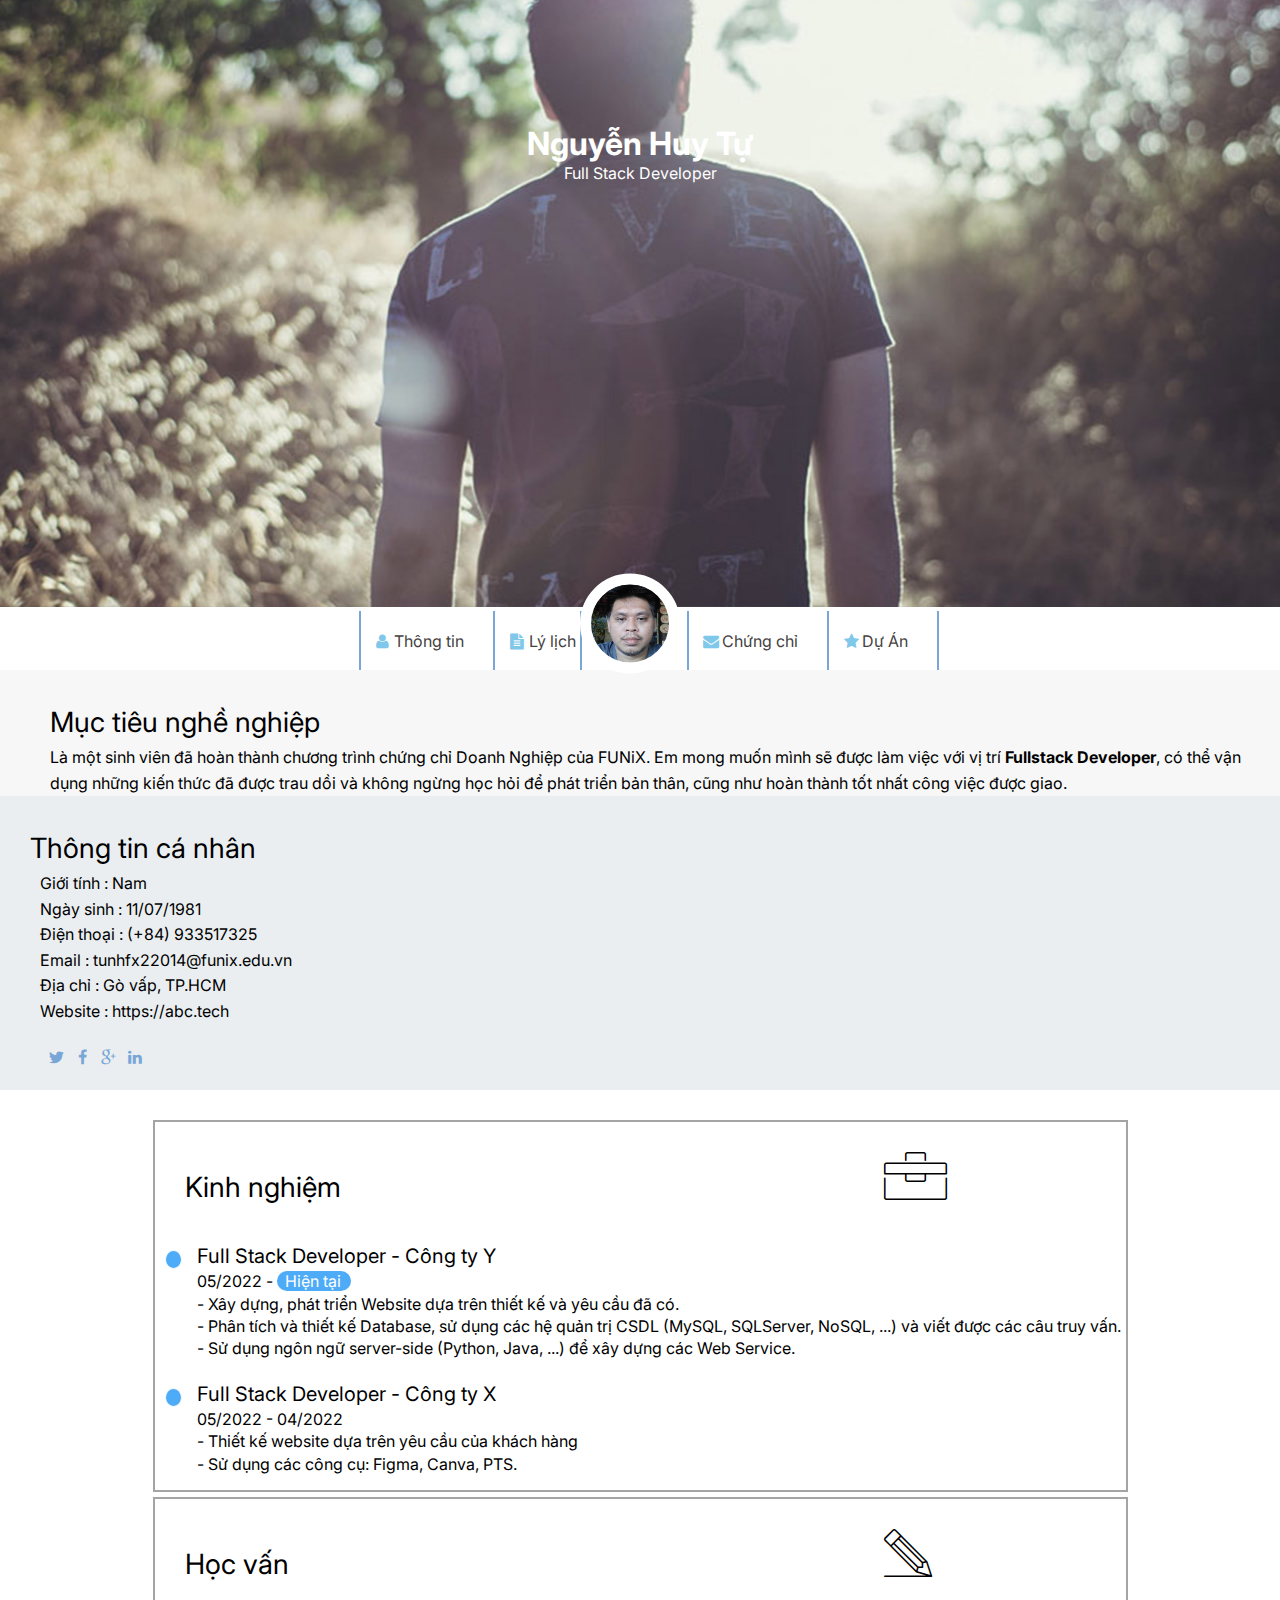
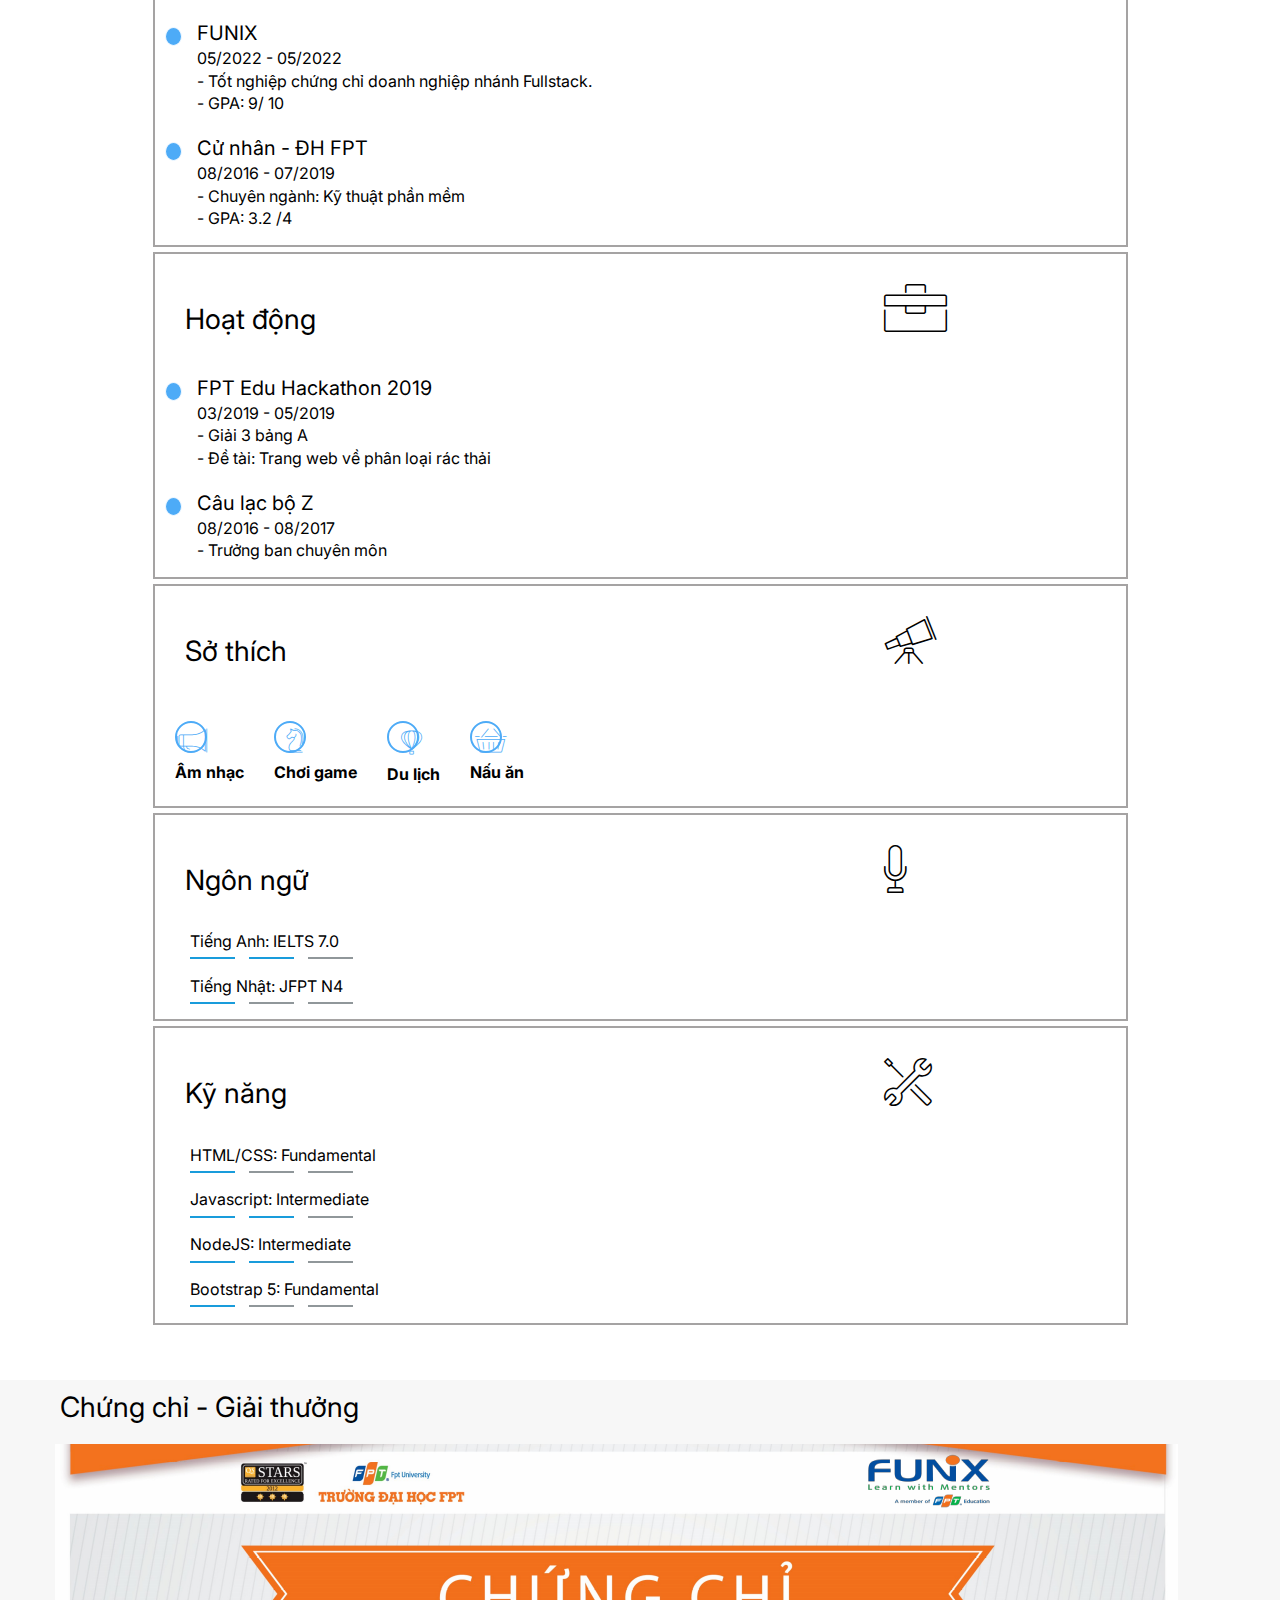
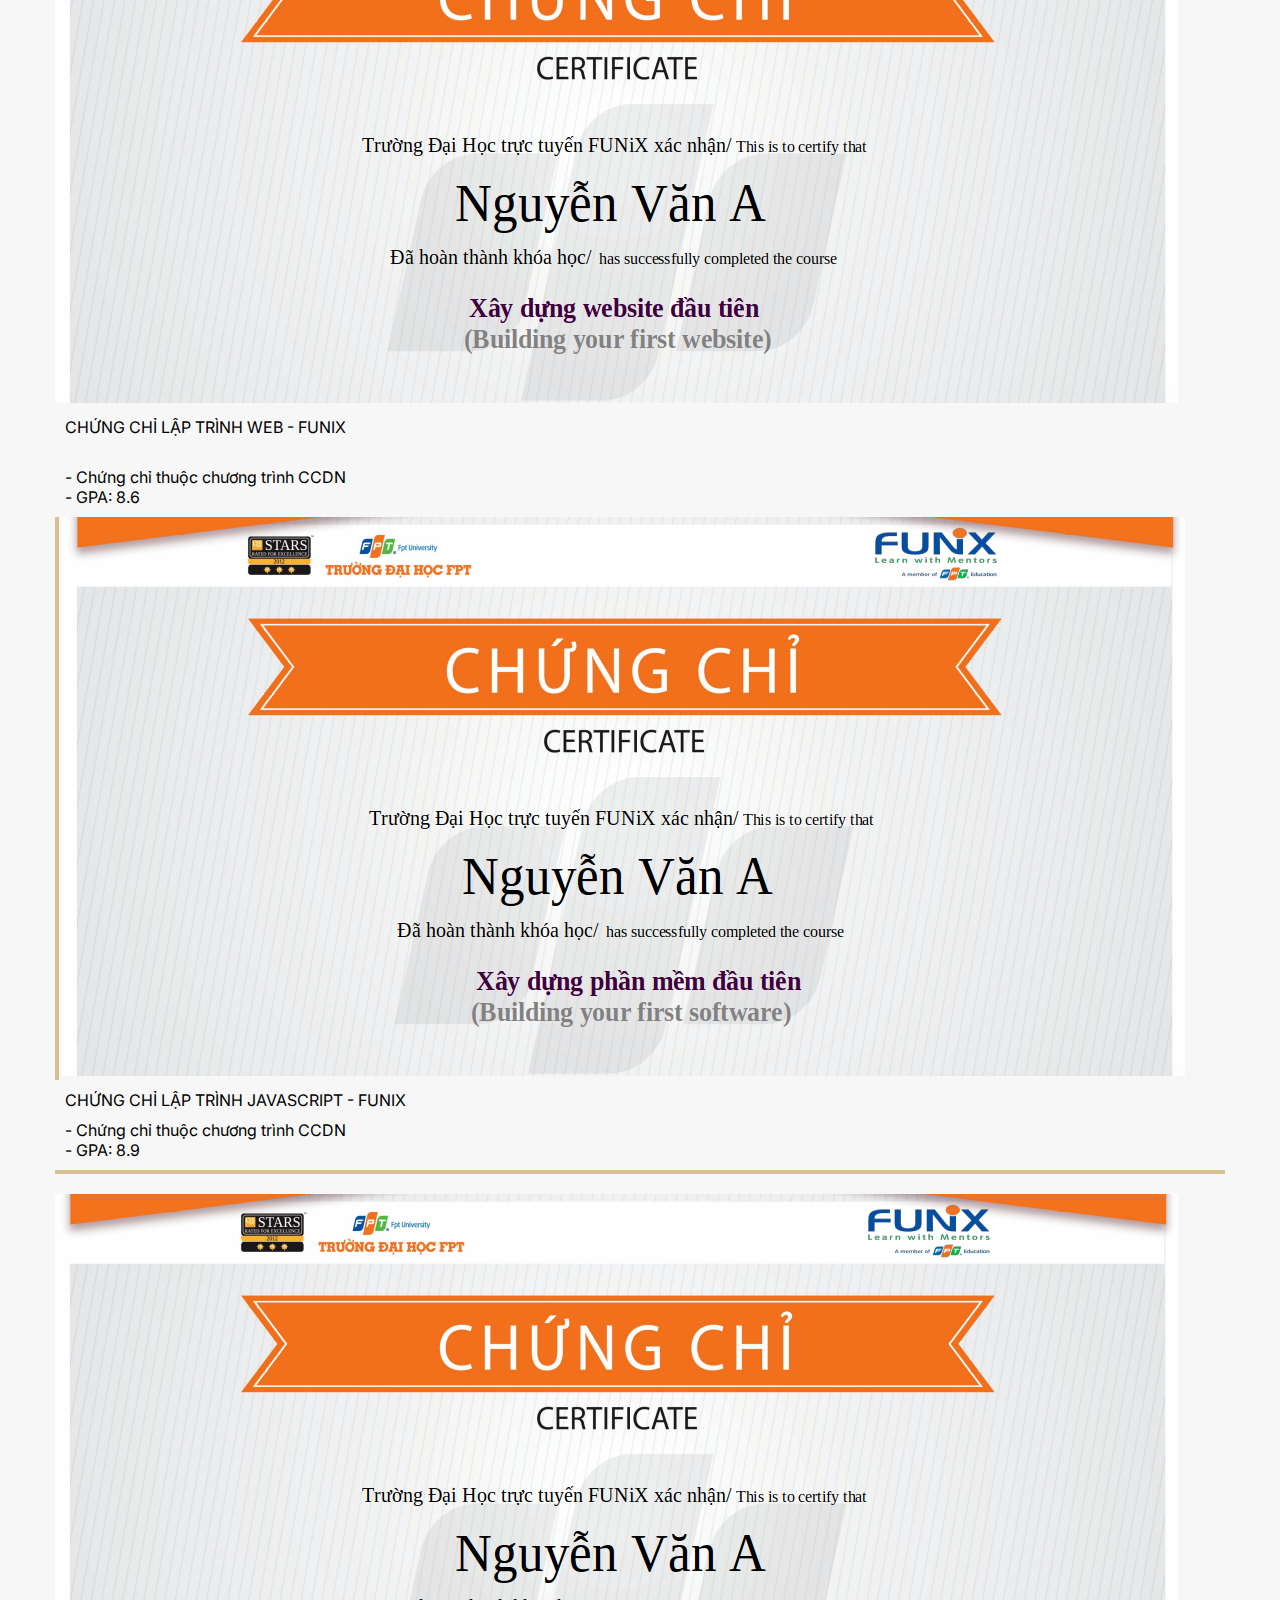
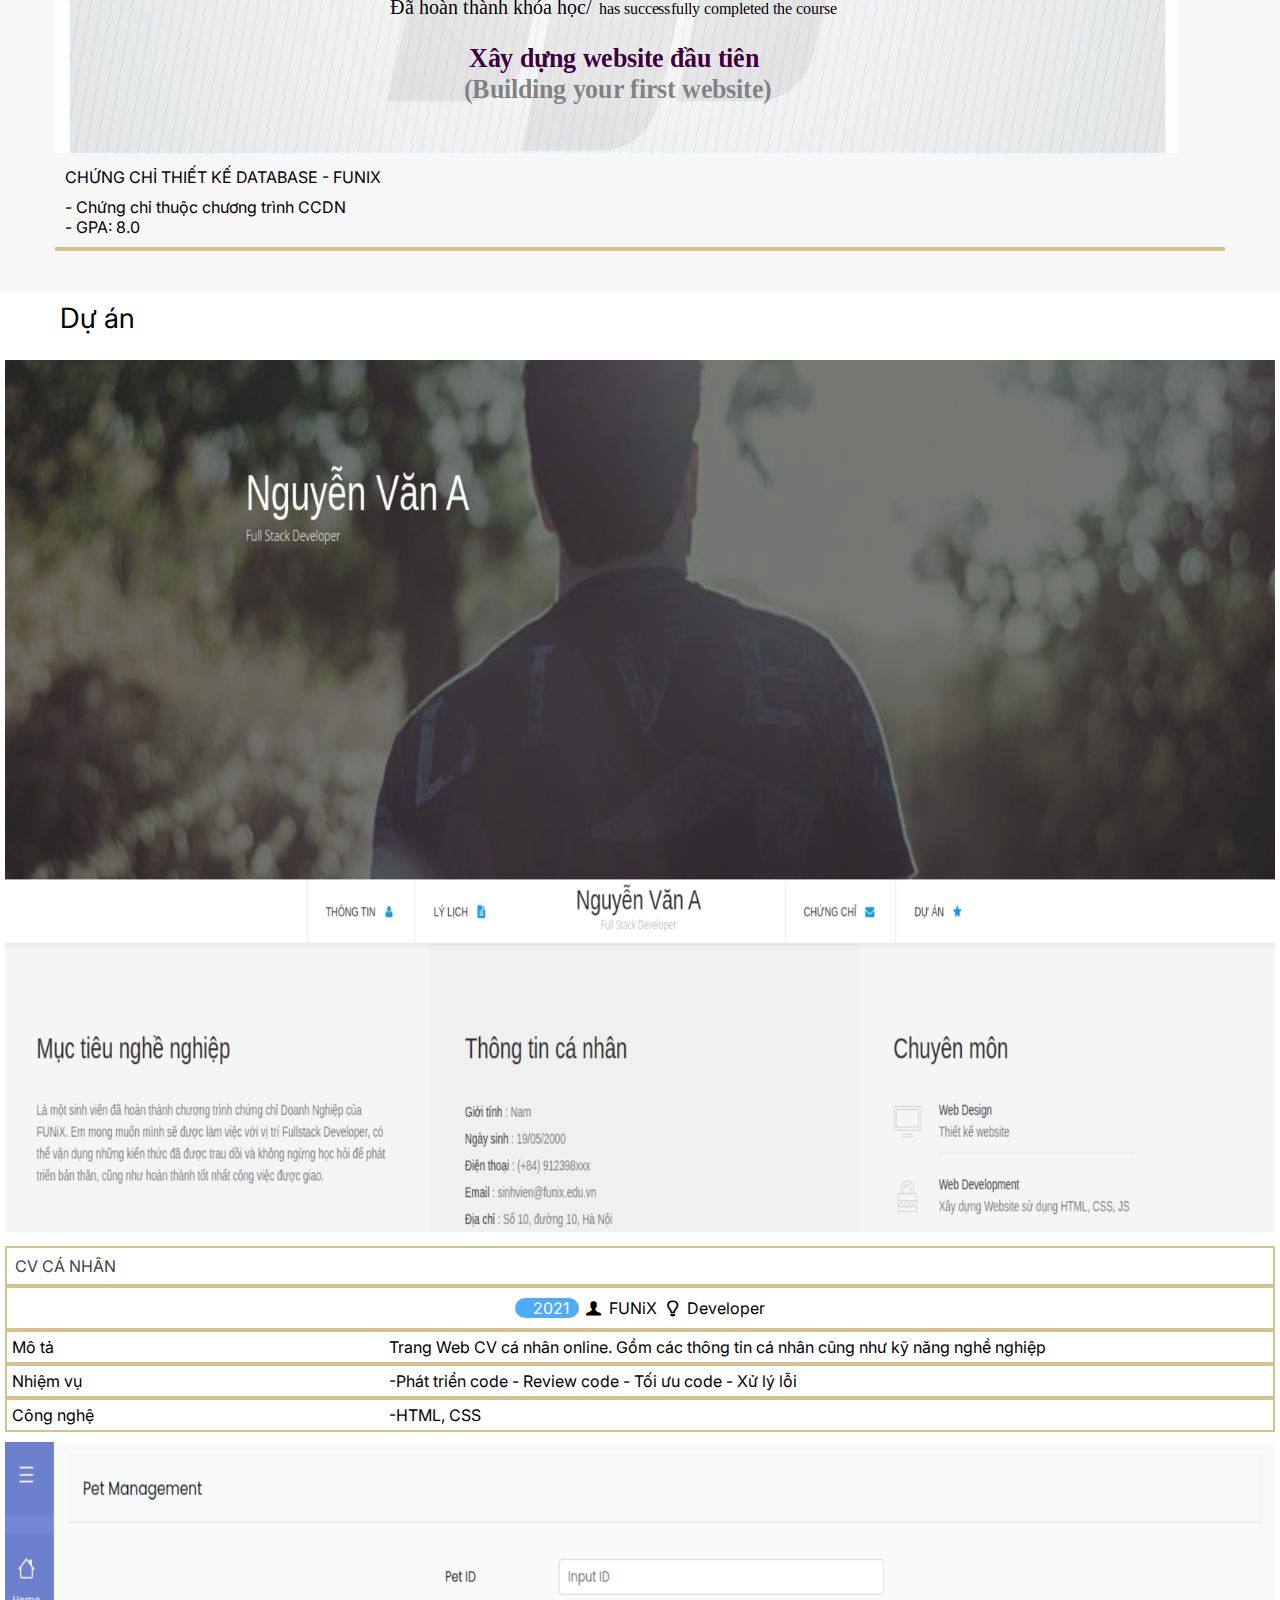
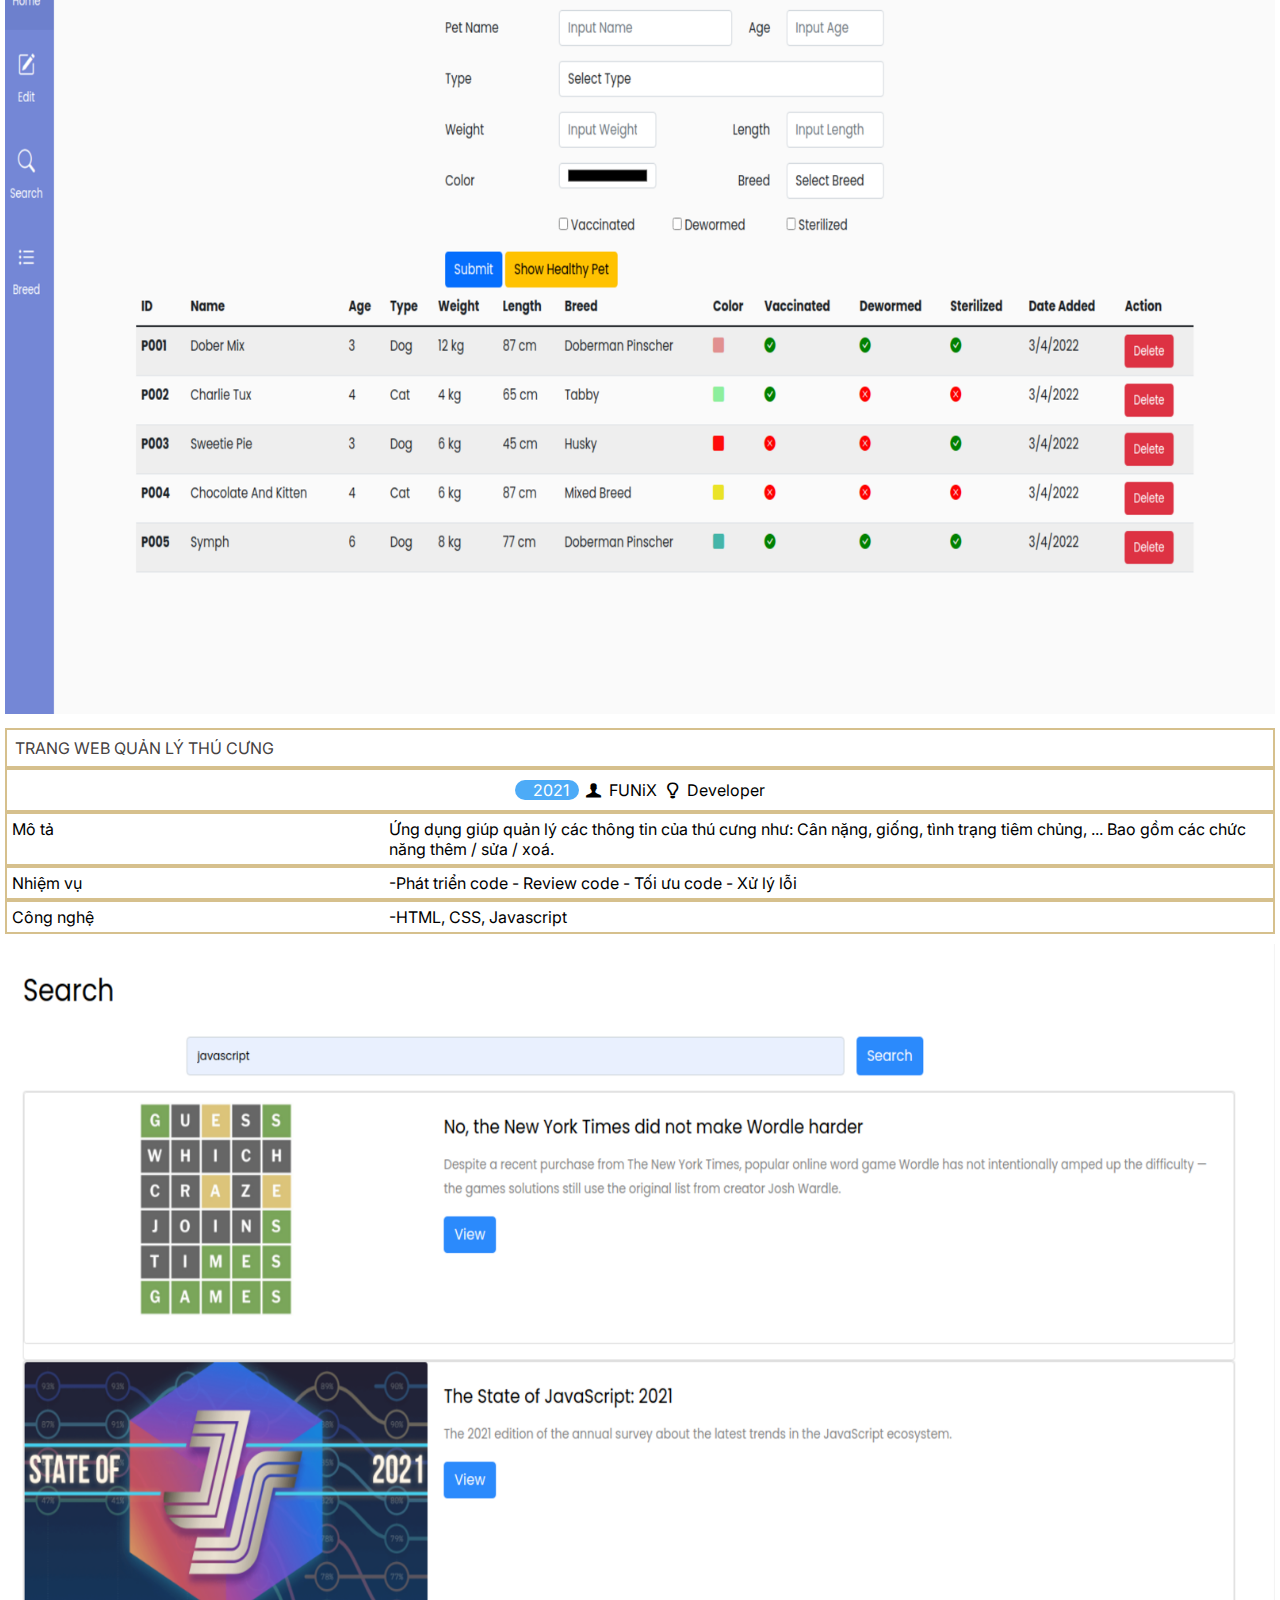
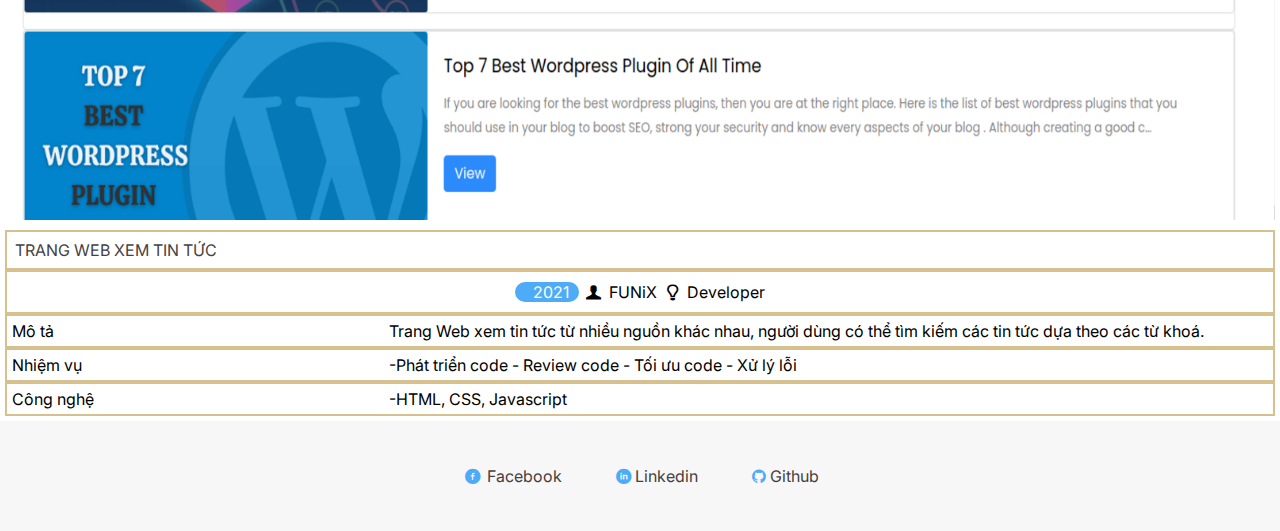
==== index.html @ c26a4ee9 "Add files via upload" ====
<!DOCTYPE html>
<html lang="en">
<head>
	<meta charset="UTF-8">
	<meta http-equiv="X-UA-Compatible" content="IE=edge">
	
	<meta name="viewport" content="width=device-width, initial-scale=1.0">

	<link rel="stylesheet" href="./css/laptop.css">
	<link rel="stylesheet" href="./css/mobile.css">
	<link rel="stylesheet" href="./css/tablet.css">
	<link rel="stylesheet" href="./css/font.css">

	<link rel="preconnect" href="https://fonts.googleapis.com">
    <link rel="preconnect" href="https://fonts.gstatic.com" crossorigin>
    <link href="https://fonts.googleapis.com/css2?family=Inter:wght@400;500;700&family=Roboto:wght@100&display=swap" rel="stylesheet">
    
	<!-- BOOTSTRAP -->
    <link href="https://cdn.jsdelivr.net/npm/bootstrap@5.2.3/dist/css/bootstrap.min.css" rel="stylesheet" integrity="sha384-rbsA2VBKQhggwzxH7pPCaAqO46MgnOM80zW1RWuH61DGLwZJEdK2Kadq2F9CUG65" crossorigin="anonymous">

	<title>Assignment 03</title>
</head>

<body>
	<script src="https://cdn.jsdelivr.net/npm/bootstrap@5.2.3/dist/js/bootstrap.bundle.min.js" integrity="sha384-kenU1KFdBIe4zVF0s0G1M5b4hcpxyD9F7jL+jjXkk+Q2h455rYXK/7HAuoJl+0I4" crossorigin="anonymous"></script>

	<div id="banner">
		<img src="images/banner.jpg" class="banner-img">
		<div class="banner-text">
			<h1>Nguyễn Huy Tự</h1>
			<span>Full Stack Developer</span>
		</div>
		
	</div>

	<!-- ########### NAVIGATION section ########## -->
	<section id="nav-bar">
		<nav>
			<div class="nav-col"><h1>&nbsp;</h1><span>&nbsp;</span></div>
			
			<div id="nav-item">
				<i class="icon-user"></i><a href="#">Thông tin</a>
			</div>
			
			<div class="nav-col"><h1>&nbsp;</h1><span>&nbsp;</span></div>

			<div id="nav-item">
				<i class="icon-doc-text-inv" ></i><a href="#">Lý lịch</a>
			</div>

			<div class="nav-col-avatar"><h1>&nbsp;</h1><span>&nbsp;</span></div>
			<!-- them khoang trang ben duoi hinh anh -->
			<div id="nav-item-buffer" class="nav-item-under-avatar">
			</div>

			<div class="nav-col-avatar"><h1>&nbsp;</h1><span>&nbsp;</span></div>

			<div id="nav-item-advanced" style="font-size: 20px; color:rgb(82, 76, 76); margin-left: 15px; margin-right: 15px;">
				<img src="images/avatar.png" style="width: 100px; height: 100px; border-radius: 50%; border: 11px white solid;">
			</div>

			<!-- <div class="nav-col"><h1>&nbsp;</h1><span>&nbsp;</span></div> -->
			<div id="nav-item">
				<i class="icon-mail-alt"></i><a href="#">Chứng chỉ</a>	
			</div>

			<div class="nav-col"><h1>&nbsp;</h1><span>&nbsp;</span></div>
			<div id="nav-item">
				<i class="icon-star-1"></i><a href="#">Dự Án</a>
			</div>

			<div class="nav-col"><h1>&nbsp;</h1><span>&nbsp;</span></div>

			
		</nav>
	</section>

	<!-- ########### ABOUT section ########## -->
	<section id="about" class="bg-grey">
		<div class="about-container row">
			<div class="col-sm-6" id="about-item-left">
				<p id="section-about-title" >Mục tiêu nghề nghiệp</p>
				<p>
					Là một sinh viên đã hoàn thành chương trình chứng chỉ Doanh
					Nghiệp của FUNiX. Em mong muốn mình sẽ được làm việc với vị
					trí <b>Fullstack Developer</b>, có thể vận dụng những kiến
					thức đã được trau dồi và không ngừng học hỏi để phát triển
					bản thân, cũng như hoàn thành tốt nhất công việc được giao.
				</p>
			</div>
			
			<div class="col-sm-6" id="about-item-right">
				<p id="section-about-title" style="margin-left: 30px;">Thông tin cá nhân</p>
				<ul class="mt-40 info">
					<li><span>Giới tính</span> : Nam</li>
					<li><span>Ngày sinh</span> : 11/07/1981</li>
					<li><span>Điện thoại</span> : (+84) 933517325</li>
					<li><span>Email</span> : tunhfx22014@funix.edu.vn</li>
					<li><span>Địa chỉ</span> : Gò vấp, TP.HCM</li>
					<li><span>Website</span> : https://abc.tech</li>
				</ul>
				<div style=" padding-left: 45px; padding-top: 20px; padding-bottom: 20px;text-align: left; color: rgb(120, 166, 214);">
					<i class="icon-twitter"></i>
					<i class="icon-facebook"></i>
					<i class="icon-gplus"></i>
					<i class="icon-linkedin"></i>
				</div>
			</div>
		</div>
	</section>

	<!-- padding for grid-gap  -->
	<section style="height: 25px;"></section>


	<!-- ########### JOB section ########## -->
	<section id="job-info">
		<div class="job-container row justify-content-center">

			<!-- cột 1 -->
			<div class="job-info-item item1 col-xs-5 col-sm-3">
				<div id="job-item-top" >
					<div id="job-item-top-left">
						<p style="font-size:28px;">Kinh nghiệm</p>
					</div>
					<div id="job-item-top-right">
						<i class="ic-toolbox" style="font-size: 48px;"></i>
					</div>
				</div>
				
				<div id="job-item-bottom">
					<div id="job-item-bottom-left">
						<button style="border-radius: 50%; background-color: rgb(77,171,247); border: 1px solid aliceblue; font-size: 12px;">
							&nbsp;
						</button> 
					</div>

					<div id="job-item-bottom-right">
								<p style="font-size: 20px;"> Full Stack Developer - Công ty Y</p>
								<p> 05/2022 - <span style="border-radius: 10px; background-color: rgb(77,171,247); color:white; padding-lef: 10px; padding-right: 10px;"> &nbsp; Hiện tại</span></p>
								<p>
									- Xây dựng, phát triển Website dựa trên thiết kế và yêu cầu đã có.
								</p>
								<p>
									- Phân tích và thiết kế Database, sử dụng các hệ quản trị CSDL (MySQL, SQLServer, NoSQL, ...) và
									viết được các câu truy vấn.
								</p>
								<p>
									- Sử dụng ngôn ngữ server-side (Python, Java, ...) để xây dựng các Web Service.
								</p>
					</div>
				</div>

				<div id="job-item-bottom">
					<div id="job-item-bottom-left">
						<button style="border-radius: 50%; background-color: rgb(77,171,247); border: 1px solid aliceblue; font-size: 12px;">
							&nbsp;
						</button> 
					</div>

					<div id="job-item-bottom-right">
								<p style="font-size: 20px;"> Full Stack Developer - Công ty X</p>
								<p> 05/2022 - 04/2022</p>
								<p>
									- Thiết kế website dựa trên yêu cầu của khách hàng
								</p>
								<p>
									- Sử dụng các công cụ: Figma, Canva, PTS.
								</p>

					</div>
				</div>
				
			</div>

			<!-- cột 2 -->
			<div class="job-info-item item2 col-xs-5 col-sm-3">
				<div id="job-item-top" >
					<div id="job-item-top-left">
						<p style="font-size:28px;">Học vấn</p>
					</div>
					<div id="job-item-top-right">
						<i class="ic-pencil" style="font-size: 48px;"></i>
					</div>
				</div>
				
				<div id="job-item-bottom">
					<div id="job-item-bottom-left">
						<button style="border-radius: 50%; background-color: rgb(77,171,247); border: 1px solid aliceblue; font-size: 12px;">
							&nbsp;
						</button> 
					</div>

					<div id="job-item-bottom-right">
								<p style="font-size: 20px;"> FUNIX </p>
								<p> 05/2022 - 05/2022</p>
								<p>
									- Tốt nghiệp chứng chỉ doanh nghiệp nhánh Fullstack.
								</p>
								<p>
									- GPA: 9/ 10
								</p>
					</div>
				</div>

				<div id="job-item-bottom">
					<div id="job-item-bottom-left">
						<button style="border-radius: 50%; background-color: rgb(77,171,247); border: 1px solid aliceblue; font-size: 12px;">
							&nbsp;
						</button> 
					</div>

					<div id="job-item-bottom-right">
								<p style="font-size: 20px;"> Cử nhân - ĐH FPT</p>
								<p> 08/2016 - 07/2019</p>
								<p>
									- Chuyên ngành: Kỹ thuật phần mềm
								</p>
								<p>
									- GPA: 3.2 /4
								</p>
					</div>
				</div>
			</div>

			<!-- item 3 (cot 3) -->
			<div class="job-info-item item3 col-xs-5 col-sm-3">
				
				<div id="job-item-top" >
					<div id="job-item-top-left">
						<p style="font-size:28px;">Hoạt động</p>
					</div>
					<div id="job-item-top-right">
						<i class="ic-toolbox" style="font-size: 48px;"></i>
					</div>
				</div>
				
				<div id="job-item-bottom">
					<div id="job-item-bottom-left">
						<button style="border-radius: 50%; background-color: rgb(77,171,247); border: 1px solid aliceblue; font-size: 12px;">
							&nbsp;
						</button> 
					</div>

					<div id="job-item-bottom-right">
								<p style="font-size: 20px;"> FPT Edu Hackathon 2019</p>
								<p> 03/2019 - 05/2019</p>
								<p>
									- Giải 3 bảng A
								</p>
								<p>
									- Đề tài: Trang web về phân loại rác thải
								</p>
					</div>
				</div>

				<div id="job-item-bottom">
					<div id="job-item-bottom-left">
						<button style="border-radius: 50%; background-color: rgb(77,171,247); border: 1px solid aliceblue; font-size: 12px;">
							&nbsp;
						</button> 
					</div>

					<div id="job-item-bottom-right">
								<p style="font-size: 20px;"> Câu lạc bộ Z</p>
								<p> 08/2016 - 08/2017</p>
								<p>
									- Trưởng ban chuyên môn
								</p>
					</div>
				</div>
			</div>
			

			<div class="job-info-item item4 col-sm-5 col-md-3">
				<div id="job-item-top">
					<div id="job-item-top-left">
						<p style="font-size: 28px;">Sở thích</p>
					</div>
					<div id="job-item-top-right">
						<i class="ic-telescope"; style="font-size: 48px;"></i>
					</div>
				</div>
			
				<!-- job item phần dưới -->
				<div id="job-item-bottom">
						<div id="so-thich-item" class="col-sm-5 col-md-2">
							<!-- <button style="border-radius: 50%; background-color: white; border-color:blue; border-width: 2px; font-size: 32px;"> -->
								<i class="ic-megaphone" style="font-size: 24px; padding-right: 4px; padding-top: 6px; width: 32px; height: 32px; color: rgb(77,171,247); border-color:rgb(77,171,247); border-style: solid; border-radius: 50%; border-width: 2px; background-color: white;"></i>
							<!-- </button> -->
							<h4 style="margin-top: 5px;"> Âm nhạc</h4>
						</div>
						<div id="so-thich-item" class="col-sm-5 col-md-2">
							<!-- <button style="border-radius: 50%; background-color: white; border-color:blue; border-width: 2px; font-size: 32px;"> -->
								<i class="ic-strategy" style="font-size: 24px; padding-left: 10px; padding-top: 6px; width: 32px; height: 32px; color: rgb(77,171,247); border-color: rgb(77,171,247); border-style: solid; border-radius: 50%; border-width: 2px; background-color: white;"></i>
							<!-- </button> -->
							<h4 style="margin-top: 5px;">Chơi game </h4>
						</div>
						<div id="so-thich-item" class="col-sm-5 col-md-2">
							<!-- <button style="border-radius: 50%; background-color: white; border-color:blue; border-width: 2px; font-size: 32px;"> -->
								<i class="ic-hotairballoon" style="font-size: 24px; padding-left: 12px; padding-top: 8px; width: 32px; height: 32px; color: rgb(77,171,247); border-color: rgb(77,171,247); border-style: solid; border-radius: 50%; border-width: 2px; background-color: white;"></i>
							<!-- </button> -->
							<h4 style="margin-top: 5px;"> Du lịch</h4>
						</div>
						<div id="so-thich-item" class="col-sm-5 col-md-2">
							<!-- <button style="border-radius: 50%; background-color: white; border-color:blue; border-width: 2px; font-size: 32px;"> -->
								<i class="ic-basket" style="font-size: 24px; padding-left: 3px; padding-right: 3px; padding-top: 6px; width: 32px; height: 32px; color: rgb(77,171,247); border-color: rgb(77,171,247); border-style: solid; border-radius: 50%; border-width: 2px; background-color: white;"></i>
							<!-- </button> -->
							<h4 style="margin-top: 5px;"> Nấu ăn</h4>
						</div>    
				</div>
			</div>

			<div class="job-info-item item5 col-sm-5 col-md-3">
				<div id="job-item-top">
					<div id="job-item-top-left">
						<p style="font-size: 28px;">Ngôn ngữ</p>
					</div>
					<div id="job-item-top-right">
						<i class="ic-mic"; style="font-size: 48px;"></i>
					</div>
				</div>
			
				<!-- job item phần dưới -->
				<div style="padding-left: 35px;">
					<p>Tiếng Anh: IELTS 7.0</p>
					<div>
						<span class="level-bar"></span>
						<span class="level-bar"></span>
						<span class="level-bar-grey"></span>
					</div>
					<p>Tiếng Nhật: JFPT N4</p>
					<div>
						<span class="level-bar"></span>
						<span class="level-bar-grey"></span>
						<span class="level-bar-grey"></span>
					</div>

				</div>
			</div>

			<div class="job-info-item item6 col-sm-5 col-md-3">
				<div id="job-item-top">
					<div id="job-item-top-left">
						<p style="font-size: 28px;">Kỹ năng</p>
					</div>
					<div id="job-item-top-right">
						<i class="ic-tools-2"; style="font-size: 48px;"></i>
					</div>
				</div>
			
				<!-- job item phần dưới -->
				<div style="padding-left: 35px;">
					<p>HTML/CSS: Fundamental</p>
					<div>
						<span class="level-bar"></span>
						<span class="level-bar-grey"></span>
						<span class="level-bar-grey"></span>
					</div>
					<p>Javascript: Intermediate</p>
					<div>
						<span class="level-bar"></span>
						<span class="level-bar"></span>
						<span class="level-bar-grey"></span>
					</div>
					<p>NodeJS: Intermediate</p>
					<div>
						<span class="level-bar"></span>
						<span class="level-bar"></span>
						<span class="level-bar-grey"></span>
					</div>
					<p>Bootstrap 5: Fundamental</p>
					<div>
						<span class="level-bar"></span>
						<span class="level-bar-grey"></span>
						<span class="level-bar-grey"></span>
					</div>

				</div>
			</div>
		</div>
	</section>

	<!-- padding for grid-gap  -->
	<section style="height: 50px;"></section>


	<!-- ########### CERTIFICATE section ########## -->	
	<section id="certificate" class="bg-grey">
		<p class="section-title" style="margin: auto; width: 1170px; padding: 10px 10px 20px 5px; font-size: 28px;">
			Chứng chỉ - Giải thưởng
		</p>

		<div class="cert-containter container-fluid">
			<div class="cert-item row">
					<!-- item 1 -->
					<div class="col-lg-3 col-md-3">
						<img src="images/Cert_WEB.png" style="max-width: 100%; height: auto;"></img>
					</div>

					<div class="col-lg-3 col-md-2" style="padding:10px">
						<p style="padding-bottom: 10px;">
							CHỨNG CHỈ LẬP TRÌNH WEB - FUNIX 
						</p>
						<br>
						<p>
							- Chứng chỉ thuộc chương trình CCDN
						</p>
						<p>
							- GPA: 8.6
						</p>
					</div>
					
					<div class="cert-gach-ngang col-lg-12 col-md-1">
						&nbsp;
					</div>

					<!-- item 2 -->
					<div class="col-lg-3  col-md-3" id="cert-item-with-boder-left">
						<img src="images/Cert_PRF.png" style="max-width: 100%; max-height: 100%;"></img>
					</div>
					<div class="col-lg-3  col-md-2" style="padding:10px">
						<p style="padding-bottom: 10px;">
							CHỨNG CHỈ LẬP TRÌNH JAVASCRIPT - FUNIX
						</p>
						<p>
							- Chứng chỉ thuộc chương trình CCDN
						</p>
						<p>
							- GPA: 8.9
						</p>
					</div>
			
			</div>

			<div class="cert-item row">
				<div class="col-lg-3 col-md-2">
					<img src="images/Cert_DBI.png" style="max-width: 100%; max-height: 100%;"></img>
				</div>
				<div class="col-lg-3 col-md-2" style="padding:10px">
					<p style="padding-bottom: 10px;">
						CHỨNG CHỈ THIẾT KẾ DATABASE - FUNIX
					</p>
					<p>
						- Chứng chỉ thuộc chương trình CCDN
					</p>
					<p>
						- GPA: 8.0
					</p>
				</div>
			</div>

		</div>
	</section>

	<!-- ########### PROJECT section ########## -->
	
	<section id="project" class="container-fluid">
		<p class="section-title" style="margin: auto; width: 1170px; padding: 10px 10px 20px 5px; font-size: 28px;">
			Dự án
		</p>
		<div id="project-section" class="row justify-content-center">

		<div class="project-item col-md-4">
			<div class="project-item-above">
				<img src="images/project_1.png" style="width:100%; height: auto;"><img>
			</div>
			<div class="project-item-below">
				<div class="project-item-below-row">
					<div style="margin:3px; width: 100%;">
						<a href="digital-cv.html" style="text-decoration: none;">CV CÁ NHÂN</a> 
					</div>
				</div>

				<div class="project-item-below-row">
					<div style="text-align: center; margin: 5px;">
						<span style="border-radius: 10px; background-color: rgb(77,171,247); color:white; padding-left: 10px; padding-right: 10px;"> &nbsp; 2021</span>
						<i class="icon-user-1"></i>
						<span>FUNiX</span>
						<i class="icon-lamp"></i>
						<span>Developer</span>
					</div>
				</div>

				<div class="project-item-below-row-2">
					<div style="padding-right: 5px;">Mô tả</div>
					<div>Trang Web CV cá nhân online. Gồm các thông tin cá nhân cũng như kỹ năng nghề nghiệp</div>

				</div>

				<div class="project-item-below-row-2">
					<div style="padding-right: 5px;">Nhiệm vụ</div>
					<div>-Phát triển code - Review code - Tối ưu code - Xử lý lỗi</div>

				</div>

				<div class="project-item-below-row-2">
					<div>Công nghệ</div>
					<div>-HTML, CSS</div>
				</div>
			</div>

		</div>

		<div class="project-item col-md-3">
			<div class="project-item-above">
				<img src="images/project_2.png" style="width:100%; height: auto; "><img>
			</div>
			

			<div class="project-item-below">
				<div class="project-item-below-row">
					<div style="margin:3px; width: 100%;">
						<a href="digital-cv.html" style="text-decoration: none;">TRANG WEB QUẢN LÝ THÚ CƯNG</a> 
						
					</div>
				</div>

				<div class="project-item-below-row">
					<div style="text-align: center; margin: 5px;">
						<span style="border-radius: 10px; background-color: rgb(77,171,247); color:white; padding-left: 10px; padding-right: 10px;"> &nbsp; 2021</span>
						<i class="icon-user-1"></i>
						<span>FUNiX</span>
						<i class="icon-lamp"></i>
						<span>Developer</span>
					</div>
				</div>

				<div class="project-item-below-row-2">
					<div style="padding-right: 5px;">Mô tả</div>
					<div>Ứng dụng giúp quản lý các thông tin của thú cưng như: Cân nặng, giống, tình trạng tiêm chủng, ... Bao gồm các chức năng thêm / sửa / xoá.</div>

				</div>

				<div class="project-item-below-row-2">
					<div style="padding-right: 5px;">Nhiệm vụ</div>
					<div>-Phát triển code - Review code - Tối ưu code - Xử lý lỗi</div>

				</div>

				<div class="project-item-below-row-2">
					<div>Công nghệ</div>
					<div>-HTML, CSS, Javascript</div>
				</div>
			</div>

				



		</div>
		<div class="project-item col-md-3">
			<div>
				<img src="images/project_3.png" style="height:100%; width: 100%;"><img>
			</div>
			<div class="project-item-below">
				<div class="project-item-below-row">
					<div style="margin:3px; width: 100%;">
						<a href="digital-cv.html" style="text-decoration: none;">TRANG WEB XEM TIN TỨC</a> 
					</div>
				</div>

				<div class="project-item-below-row">
					<div style="text-align: center; margin: 5px;">
						<span style="border-radius: 10px; background-color: rgb(77,171,247); color:white; padding-left: 10px; padding-right: 10px;"> &nbsp; 2021</span>
						<i class="icon-user-1"></i>
						<span>FUNiX</span>
						<i class="icon-lamp"></i>
						<span>Developer</span>
					</div>
				</div>

				<div class="project-item-below-row-2">
					<div style="padding-right: 5px;">Mô tả</div>
					<div>Trang Web xem tin tức từ nhiều nguồn khác nhau, người dùng có thể tìm kiếm các tin tức dựa theo các từ khoá.</div>

				</div>

				<div class="project-item-below-row-2">
					<div style="padding-right: 5px;">Nhiệm vụ</div>
					<div>-Phát triển code - Review code - Tối ưu code - Xử lý lỗi</div>

				</div>

				<div class="project-item-below-row-2">
					<div>Công nghệ</div>
					<div>-HTML, CSS, Javascript</div>
				</div>
			</div>

		</div>
	</div>
	</section>

	<!-- ###### FOOTER ########### -->
	<section id="footer" class="bg-grey">
		<div id="footer-section" >
			<div>
				<i class="icon-facebook-circled" style="color: rgb(77,171,247);"></i> Facebook
			</div>
			<div>
				<i class="icon-linkedin-circled" style="color: rgb(77,171,247);"></i>Linkedin
			</div>
			<div>
				<i class="icon-github-circled" style="color: rgb(77,171,247);"></i>Github
			</div>
		</div>
	</section>
</body>
</html>
---- css/laptop.css ----
* {
    margin: 0px;
    font-family: "Inter", sans-serif;
    box-sizing: border-box;
}

body {
    align-items: center; 
}

/* các back ground xám, cho mỗi section xen kẽ */
.bg-grey {
    background: #f7f7f7;
}

section > .container{
    width: 1170px;
    margin: auto;
    display: block;
    /* padding: 30px 50px; */
}

/*###### Banner section */
#banner {
    margin: auto;
    display: block;    
    position: relative;
    text-align: center;
    color: white;
}

.banner-img{
    width: 100%;
    padding: 0;
}

/* chữ trên banner, hiện bên trên hình.. điều chỉnh font-size nhỏ hơn trong small device */
@media only screen and (min-width: 1024px){
    .banner-text {
        position: absolute;
        top: 25%;
        left: 50%;
        transform: translate(-50%,-50%);
    }
}

/* ##########  NAV section */
#nav-bar {
    /* width: 100%; */
    margin: auto;
    text-align: center;
    padding-top: 0;
    position: relative;
}

#nav-item {
    font-size: 16px;
    display: inline-block;
    vertical-align: middle;
    color: rgb(127, 200, 234);
}

#nav-item-buffer {
    font-size: 16px;
    display: inline-block;
    vertical-align: middle;
    color: rgb(127, 200, 234);
}


#nav-item-advanced {
    position: absolute;
    top: 25%;
    left: 50%;
    transform: translate(-150%,-50%);
    border-radius: 50%;
    width: 50px;
}

.nav-item-under-avatar{
    width: 90px;
}

.nav-col, .nav-col-avatar{
    display: inline-block;
    vertical-align: middle;
    border-left: 3px solid rgb(120, 166, 214);
    border-width: 2px;
    margin-left: 25px;
}

.nav-col-avatar{
    margin-left: 0px;
}

a:link, a:visited{
    text-decoration: none;
    color: rgb(70, 66, 66);
}

/* ##########  About section - thong tin ca nhan */

#about{
    width: 100%;
}
/* 
#about .about-container{
    display: grid;
    grid-template-columns: 50% 50%;
    padding: 0px;
}   */

#about-item-left{
    /* width: 1fr; */
    /* border: solid black; */
    margin-top: 0px;
    padding-left: 50px;
    padding-right: 30px;
    padding-top: 30px;
    line-height: 1.6;
}
#about-item-right{
    /* width: 1fr; */
    /* border: solid black; */
    margin-top: 0px;
    padding-top: 30px;
    line-height: 1.6;
    background-color: #eaeef0;
    
}

#about-item-right ul{
    list-style-type: none;
}

#section-about-title{
    font-size: 28px;
}


/* ##########  JOB section - thong tin ca nhan */

#job-info{
    width: 100%;
    display: flex;
    margin: auto;
    justify-content: center; 
    line-height: 1.4;
}

  
.job-info-item{
    min-width: 300px;
    height: auto;
    padding: 0px;
    border: 2px solid rgb(165, 163, 163);
    margin: 5px;
}

#job-item-top{
    display: flex;
    flex-direction: row;
    align-items:baseline;
    justify-content: space-between;
    /* background-color: aqua;  */
    padding: 15px;
    margin: 0;  
}



#job-item-top-left{
    /* background-color: antiquewhite; */
    width: 75%;
    margin: 15px;
}

#job-item-top-right{
    /* background-color:aliceblue; */
    width: 25%;
    margin-left: 5px;
    margin-top: 15px;
}

.level-bar{
    background: #199cdb;
    /* background: #90979a; */
    display: inline-block;
    height: 2px;
    width: 45px;
    margin-right: 10px;
    margin-bottom: 10px;
}


.level-bar-grey {
    background: #90979a;
    display: inline-block;
    height: 2px;
    width: 45px;
    margin-right: 10px;
    margin-bottom: 10px;
}

#job-item-bottom{
    display: flex;
    flex-direction: row;
    padding: 5px;
    
}
#job-item-bottom-left{
    display: inline-block;
    padding-left: 5px;
    padding-top: 5px;
}

#job-item-bottom-right{
    display: inline-block;
    padding-left: 15px;
    padding-bottom: 10px;

}

#so-thich-item {
    margin: 15px;
}


/* ####### CERTIFICATE ###### */

.cert-containter{
    width: 1170px;
    margin: auto;
    padding-bottom: 20px;
}


.cert-item{
    border-bottom: 4px solid #d6c08d;
    margin-bottom: 20px;
}

/* xoa gach ngang tren thiet bi large */
@media only screen and (min-width: 1024px){
    .cert-gach-ngang{
        display:none;
    }
}

#cert-item-with-boder-left {
    padding-left: 3px; 
    border-left: 4px solid #d6c08d;
}



/* ########### PROJECT ################*/
#project{
    width: 100%;
}

#project-section{
    width: 100%;
    height: auto;
    margin: auto;
}

.project-item {
    display: grid;
    align-content: start;
    padding: 5px;
}

.project-item-below{
    width: 100%;
    height: 100%;
    padding-top: 10px;
    display: grid;
    grid-template-rows: auto  auto auto auto auto;
}


.project-item-below-row{
    border: 2px solid #d6c08d;
    margin: 0px;
    padding: 5px;
    align-self: stretch;
}


.project-item-below-row-2{
    display: grid;
    grid-template-columns: 30% auto;
    border: 2px solid #d6c08d;
    margin: 0px;
    padding: 5px;
    align-self: stretch;
    
}


/* ########### FOOTER ##############*/

#footer{
    width: 100%;
    display:flex;
    justify-content: space-around;
}

#footer-section{
    
    /* width: 1170px; */
    display: flex;
    flex-direction: row;
    padding: 20px;
    /* align-content: center; */
    justify-content:center;
}

#footer-section div{
    padding: 25px;
    font-size: 1em;
    color: rgb(71, 64, 64);
}
---- css/mobile.css ----
@media only screen and (max-width: 480px) {

    body{
        background-color: rgb(244, 94, 94);
    }
    
    
    /* ######## BANNER section ############  */
    .banner-text{
        position: absolute;
        top: 25%;
        left: 50%;
        transform: translate(-50%,-50%);
    }

    .banner-text * {
        font-size: smaller
    }
    

    /* ######## NAV-BAR section ############  */
    
    /* Không hiển thị các cột phân chia, khoảng trắng dưới avatar  */
    nav > .nav-col, .nav-col-avatar{
        display: none;
    }


    nav > .nav-item-under-avatar{
        display: none;
    }
    #nav-item-buffer{
        display: none;
    }
    /* Không hiển thị avatar & phần đệm bên dưới */
    #nav-item-advanced {
        display: none;
    }
    .nav-item-under-avatar{
        width: 0px;
    }

    nav{
        display: block;
        justify-content: left;
    }

    #nav-bar {
        width: 100%;
        margin: auto;
        text-align: center;
        padding-top: 0;
    }
    
    #nav-item {
        font-size: 16px;
        display: flex;
        width: 100%;
        color: rgb(127, 200, 234);
    }
    
    a:link, a:visited{
        text-decoration: none;
        color: rgb(70, 66, 66);
    }
    /* ---------------------------------------------- */


    #cert-item-with-boder-left {
        padding-left: 3px;
        border-left: 0px;
    }


    .cert-gach-ngang{
        /* display:none; */
        margin-bottom: 20px;    
        border-bottom: 4px solid #d6c08d;
    }

}
---- css/tablet.css ----
@media only screen and (max-width: 1024px) and (min-width: 481px) {

    /* ----- NAV section  --------------  */
    
    /* ###### PHẦN BANNER ########### */
    .banner-text{
        position: absolute;
        top: 25%;
        left: 50%;
        transform: translate(-50%,-50%);
    }


    /* Không hiển thị avatar & phan dem ben duoi */
    #nav-item-advanced {
        display: none;
    }
    .nav-item-under-avatar{
        width: 0px;
    }

    /* ###### PHẦN NAV-BAR ########### */
    #nav-bar {
        width: 100%;
        margin: auto;
        text-align: center;
        margin-left: auto;
        margin-right: 0px;
        padding-top: 0;
        position: relative;
    }
    
    #nav-item {
        font-size: 16px;
        display: inline-block;
        vertical-align: middle;
        color: rgb(127, 200, 234);
    }
    
    
    .nav-col, .nav-col-avatar{
        display: inline-block;
        vertical-align: middle;
        border-left: 3px solid rgb(120, 166, 214);
        border-width: 2px;
        margin-left: 25px;
        margin-left: 25px;
    }

    
    a:link, a:visited{
        text-decoration: none;
        color: rgb(70, 66, 66);
    }

    /* ###### PHẦN CERT ########### */
    /* dùng bootstrap col-md-3 cho hình và col-md-2 cho nội dung */
    
}
---- css/font.css ----
@font-face {
	font-family: 'open_sanslight';
	src: url('../fonts/OpenSans-Light-webfont.eot');
	src: url('../fonts/OpenSans-Light-webfont.eot#iefix') format('embedded-opentype'),
		url('../fonts/OpenSans-Light-webfont.woff') format('woff'),
		url('../fonts/OpenSans-Light-webfont.ttf') format('truetype'),
		url('../fonts/OpenSans-Light-webfont.svg#open_sanslight') format('svg');
	font-weight: normal;
	font-style: normal;

}

@font-face {
	font-family: 'open_sansitalic';
	src: url('../fonts/OpenSans-Italic-webfont.eot');
	src: url('../fonts/OpenSans-Italic-webfont.eot#iefix') format('embedded-opentype'),
		url('../fonts/OpenSans-Italic-webfont.woff') format('woff'),
		url('../fonts/OpenSans-Italic-webfont.ttf') format('truetype'),
		url('../fonts/OpenSans-Italic-webfont.svg#open_sansitalic') format('svg');
	font-weight: normal;
	font-style: normal;

}

@font-face {
	font-family: 'open_sanssemibold';
	src: url('../fonts/OpenSans-Semibold-webfont.eot');
	src: url('../fonts/OpenSans-Semibold-webfont.eot#iefix') format('embedded-opentype'),
		url('../fonts/OpenSans-Semibold-webfont.woff') format('woff'),
		url('../fonts/OpenSans-Semibold-webfont.ttf') format('truetype'),
		url('../fonts/OpenSans-Semibold-webfont.svg#open_sanssemibold') format('svg');
	font-weight: normal;
	font-style: normal;

}


@font-face {
	font-family: 'open_sanslight_italic';
	src: url('../fonts/OpenSans-LightItalic-webfont.eot');
	src: url('../fonts/OpenSans-LightItalic-webfont.eot#iefix') format('embedded-opentype'),
		url('../fonts/OpenSans-LightItalic-webfont.woff') format('woff'),
		url('../fonts/OpenSans-LightItalic-webfont.ttf') format('truetype'),
		url('../fonts/OpenSans-LightItalic-webfont.svg#open_sanslight_italic') format('svg');
	font-weight: normal;
	font-style: normal;

}

@font-face {
	font-family: 'open_sansregular';
	src: url('../fonts/OpenSans-Regular-webfont.eot');
	src: url('../fonts/OpenSans-Regular-webfont.eot#iefix') format('embedded-opentype'),
		url('../fonts/OpenSans-Regular-webfont.woff') format('woff'),
		url('../fonts/OpenSans-Regular-webfont.ttf') format('truetype'),
		url('../fonts/OpenSans-Regular-webfont.svg#open_sansregular') format('svg');
	font-weight: normal;
	font-style: normal;

}


@font-face {
	font-family: 'fontello';
	src: url('../fonts/fontello.eot');
	src: url('../fonts/fontello.eot#iefix') format('embedded-opentype'),
		url('../fonts/fontello.woff') format('woff'),
		url('../fonts/fontello.ttf') format('truetype'),
		url('../fonts/fontello.svg#fontello') format('svg');
	font-weight: normal;
	font-style: normal;
}

[class^="icon-"]:before,
[class*=" icon-"]:before {
	font-family: "fontello";
	font-style: normal;
	font-weight: normal;
	speak: none;

	display: inline-block;
	text-decoration: inherit;
	width: 1em;
	margin-right: .2em;
	text-align: center;
	/* opacity: .8; */

	/* For safety - reset parent styles, that can break glyph codes*/
	font-variant: normal;
	text-transform: none;

	/* fix buttons height, for twitter bootstrap */
	line-height: 1em;

	/* Animation center compensation - margins should be symmetric */
	/* remove if not needed */
	margin-left: .2em;

	/* you can be more comfortable with increased icons size */
	/* font-size: 120%; */

	/* Font smoothing. That was taken from TWBS */
	-webkit-font-smoothing: antialiased;
	-moz-osx-font-smoothing: grayscale;

	/* Uncomment for 3D effect */
	/* text-shadow: 1px 1px 1px rgba(127, 127, 127, 0.3); */
}

.icon-emo-happy:before {
	content: '\e800';
}

/* '' */
.icon-emo-wink:before {
	content: '\e801';
}

/* '' */
.icon-emo-wink2:before {
	content: '\e802';
}

/* '' */
.icon-emo-unhappy:before {
	content: '\e803';
}

/* '' */
.icon-emo-sleep:before {
	content: '\e804';
}

/* '' */
.icon-emo-thumbsup:before {
	content: '\e805';
}

/* '' */
.icon-emo-devil:before {
	content: '\e806';
}

/* '' */
.icon-emo-surprised:before {
	content: '\e807';
}

/* '' */
.icon-emo-tongue:before {
	content: '\e808';
}

/* '' */
.icon-emo-coffee:before {
	content: '\e809';
}

/* '' */
.icon-emo-sunglasses:before {
	content: '\e80a';
}

/* '' */
.icon-emo-displeased:before {
	content: '\e80b';
}

/* '' */
.icon-emo-beer:before {
	content: '\e80c';
}

/* '' */
.icon-emo-grin:before {
	content: '\e80d';
}

/* '' */
.icon-emo-angry:before {
	content: '\e80e';
}

/* '' */
.icon-emo-saint:before {
	content: '\e80f';
}

/* '' */
.icon-emo-cry:before {
	content: '\e810';
}

/* '' */
.icon-emo-shoot:before {
	content: '\e811';
}

/* '' */
.icon-emo-squint:before {
	content: '\e812';
}

/* '' */
.icon-emo-laugh:before {
	content: '\e813';
}

/* '' */
.icon-spin1:before {
	content: '\e814';
}

/* '' */
.icon-spin2:before {
	content: '\e815';
}

/* '' */
.icon-spin3:before {
	content: '\e816';
}

/* '' */
.icon-spin4:before {
	content: '\e817';
}

/* '' */
.icon-spin5:before {
	content: '\e818';
}

/* '' */
.icon-spin6:before {
	content: '\e819';
}

/* '' */
.icon-firefox:before {
	content: '\e81a';
}

/* '' */
.icon-chrome:before {
	content: '\e81b';
}

/* '' */
.icon-opera:before {
	content: '\e81c';
}

/* '' */
.icon-ie:before {
	content: '\e81d';
}

/* '' */
.icon-crown:before {
	content: '\e81e';
}

/* '' */
.icon-crown-plus:before {
	content: '\e81f';
}

/* '' */
.icon-crown-minus:before {
	content: '\e820';
}

/* '' */
.icon-marquee:before {
	content: '\e821';
}

/* '' */
.icon-glass:before {
	content: '\e822';
}

/* '' */
.icon-music:before {
	content: '\e823';
}

/* '' */
.icon-search:before {
	content: '\e824';
}

/* '' */
.icon-mail:before {
	content: '\e825';
}

/* '' */
.icon-mail-alt:before {
	content: '\e826';
}

/* '' */
.icon-mail-squared:before {
	content: '\e827';
}

/* '' */
.icon-heart:before {
	content: '\e828';
}

/* '' */
.icon-heart-empty:before {
	content: '\e829';
}

/* '' */
.icon-star-1:before {
	content: '\e82a';
}

/* '' */
.icon-star-empty-1:before {
	content: '\e82b';
}

/* '' */
.icon-star-half:before {
	content: '\e82c';
}

/* '' */
.icon-star-half-alt:before {
	content: '\e82d';
}

/* '' */
.icon-user:before {
	content: '\e82e';
}

/* '' */
.icon-user-plus:before {
	content: '\e82f';
}

/* '' */
.icon-user-times:before {
	content: '\e830';
}

/* '' */
.icon-users:before {
	content: '\e831';
}

/* '' */
.icon-male:before {
	content: '\e832';
}

/* '' */
.icon-female:before {
	content: '\e833';
}

/* '' */
.icon-child:before {
	content: '\e834';
}

/* '' */
.icon-user-secret:before {
	content: '\e835';
}

/* '' */
.icon-video:before {
	content: '\e836';
}

/* '' */
.icon-videocam:before {
	content: '\e837';
}

/* '' */
.icon-picture:before {
	content: '\e838';
}

/* '' */
.icon-camera:before {
	content: '\e839';
}

/* '' */
.icon-camera-alt:before {
	content: '\e83a';
}

/* '' */
.icon-th-large:before {
	content: '\e83b';
}

/* '' */
.icon-th:before {
	content: '\e83c';
}

/* '' */
.icon-th-list:before {
	content: '\e83d';
}

/* '' */
.icon-ok:before {
	content: '\e83e';
}

/* '' */
.icon-ok-circled:before {
	content: '\e83f';
}

/* '' */
.icon-ok-circled2:before {
	content: '\e840';
}

/* '' */
.icon-ok-squared:before {
	content: '\e841';
}

/* '' */
.icon-cancel:before {
	content: '\e842';
}

/* '' */
.icon-cancel-circled:before {
	content: '\e843';
}

/* '' */
.icon-cancel-circled2:before {
	content: '\e844';
}

/* '' */
.icon-plus:before {
	content: '\e845';
}

/* '' */
.icon-plus-circled:before {
	content: '\e846';
}

/* '' */
.icon-plus-squared:before {
	content: '\e847';
}

/* '' */
.icon-plus-squared-alt:before {
	content: '\e848';
}

/* '' */
.icon-minus:before {
	content: '\e849';
}

/* '' */
.icon-minus-circled:before {
	content: '\e84a';
}

/* '' */
.icon-minus-squared:before {
	content: '\e84b';
}

/* '' */
.icon-minus-squared-alt:before {
	content: '\e84c';
}

/* '' */
.icon-help:before {
	content: '\e84d';
}

/* '' */
.icon-help-circled:before {
	content: '\e84e';
}

/* '' */
.icon-info-circled:before {
	content: '\e84f';
}

/* '' */
.icon-info:before {
	content: '\e850';
}

/* '' */
.icon-home:before {
	content: '\e851';
}

/* '' */
.icon-link:before {
	content: '\e852';
}

/* '' */
.icon-unlink:before {
	content: '\e853';
}

/* '' */
.icon-link-ext:before {
	content: '\e854';
}

/* '' */
.icon-link-ext-alt:before {
	content: '\e855';
}

/* '' */
.icon-attach:before {
	content: '\e856';
}

/* '' */
.icon-lock:before {
	content: '\e857';
}

/* '' */
.icon-lock-open:before {
	content: '\e858';
}

/* '' */
.icon-lock-open-alt:before {
	content: '\e859';
}

/* '' */
.icon-pin:before {
	content: '\e85a';
}

/* '' */
.icon-eye:before {
	content: '\e85b';
}

/* '' */
.icon-eye-off:before {
	content: '\e85c';
}

/* '' */
.icon-tag-1:before {
	content: '\e85d';
}

/* '' */
.icon-tags:before {
	content: '\e85e';
}

/* '' */
.icon-bookmark:before {
	content: '\e85f';
}

/* '' */
.icon-bookmark-empty:before {
	content: '\e860';
}

/* '' */
.icon-flag:before {
	content: '\e861';
}

/* '' */
.icon-flag-empty:before {
	content: '\e862';
}

/* '' */
.icon-flag-checkered:before {
	content: '\e863';
}

/* '' */
.icon-thumbs-up:before {
	content: '\e864';
}

/* '' */
.icon-thumbs-down:before {
	content: '\e865';
}

/* '' */
.icon-thumbs-up-alt:before {
	content: '\e866';
}

/* '' */
.icon-thumbs-down-alt:before {
	content: '\e867';
}

/* '' */
.icon-download:before {
	content: '\e868';
}

/* '' */
.icon-upload:before {
	content: '\e869';
}

/* '' */
.icon-download-cloud:before {
	content: '\e86a';
}

/* '' */
.icon-upload-cloud:before {
	content: '\e86b';
}

/* '' */
.icon-reply:before {
	content: '\e86c';
}

/* '' */
.icon-reply-all:before {
	content: '\e86d';
}

/* '' */
.icon-forward:before {
	content: '\e86e';
}

/* '' */
.icon-quote-left:before {
	content: '\e86f';
}

/* '' */
.icon-quote-right:before {
	content: '\e870';
}

/* '' */
.icon-code:before {
	content: '\e871';
}

/* '' */
.icon-export:before {
	content: '\e872';
}

/* '' */
.icon-export-alt:before {
	content: '\e873';
}

/* '' */
.icon-share:before {
	content: '\e874';
}

/* '' */
.icon-share-squared:before {
	content: '\e875';
}

/* '' */
.icon-pencil:before {
	content: '\e876';
}

/* '' */
.icon-pencil-squared:before {
	content: '\e877';
}

/* '' */
.icon-edit:before {
	content: '\e878';
}

/* '' */
.icon-print:before {
	content: '\e879';
}

/* '' */
.icon-retweet:before {
	content: '\e87a';
}

/* '' */
.icon-keyboard:before {
	content: '\e87b';
}

/* '' */
.icon-gamepad:before {
	content: '\e87c';
}

/* '' */
.icon-comment:before {
	content: '\e87d';
}

/* '' */
.icon-chat:before {
	content: '\e87e';
}

/* '' */
.icon-comment-empty:before {
	content: '\e87f';
}

/* '' */
.icon-chat-empty:before {
	content: '\e880';
}

/* '' */
.icon-bell:before {
	content: '\e881';
}

/* '' */
.icon-bell-alt:before {
	content: '\e882';
}

/* '' */
.icon-bell-off:before {
	content: '\e883';
}

/* '' */
.icon-bell-off-empty:before {
	content: '\e884';
}

/* '' */
.icon-attention-alt:before {
	content: '\e885';
}

/* '' */
.icon-attention:before {
	content: '\e886';
}

/* '' */
.icon-attention-circled:before {
	content: '\e887';
}

/* '' */
.icon-location:before {
	content: '\e888';
}

/* '' */
.icon-direction:before {
	content: '\e889';
}

/* '' */
.icon-compass:before {
	content: '\e88a';
}

/* '' */
.icon-trash:before {
	content: '\e88b';
}

/* '' */
.icon-trash-empty:before {
	content: '\e88c';
}

/* '' */
.icon-doc:before {
	content: '\e88d';
}

/* '' */
.icon-docs:before {
	content: '\e88e';
}

/* '' */
.icon-doc-text:before {
	content: '\e88f';
}

/* '' */
.icon-doc-inv:before {
	content: '\e890';
}

/* '' */
.icon-doc-text-inv:before {
	content: '\e891';
}

/* '' */
.icon-file-pdf:before {
	content: '\e892';
}

/* '' */
.icon-file-word:before {
	content: '\e893';
}

/* '' */
.icon-file-excel:before {
	content: '\e894';
}

/* '' */
.icon-file-powerpoint:before {
	content: '\e895';
}

/* '' */
.icon-file-image:before {
	content: '\e896';
}

/* '' */
.icon-file-archive:before {
	content: '\e897';
}

/* '' */
.icon-file-audio:before {
	content: '\e898';
}

/* '' */
.icon-file-video:before {
	content: '\e899';
}

/* '' */
.icon-file-code:before {
	content: '\e89a';
}

/* '' */
.icon-folder:before {
	content: '\e89b';
}

/* '' */
.icon-folder-open:before {
	content: '\e89c';
}

/* '' */
.icon-folder-empty:before {
	content: '\e89d';
}

/* '' */
.icon-folder-open-empty:before {
	content: '\e89e';
}

/* '' */
.icon-box:before {
	content: '\e89f';
}

/* '' */
.icon-rss:before {
	content: '\e8a0';
}

/* '' */
.icon-rss-squared:before {
	content: '\e8a1';
}

/* '' */
.icon-phone:before {
	content: '\e8a2';
}

/* '' */
.icon-phone-squared:before {
	content: '\e8a3';
}

/* '' */
.icon-fax:before {
	content: '\e8a4';
}

/* '' */
.icon-menu:before {
	content: '\e8a5';
}

/* '' */
.icon-cog:before {
	content: '\e8a6';
}

/* '' */
.icon-cog-alt:before {
	content: '\e8a7';
}

/* '' */
.icon-wrench:before {
	content: '\e8a8';
}

/* '' */
.icon-sliders:before {
	content: '\e8a9';
}

/* '' */
.icon-basket:before {
	content: '\e8aa';
}

/* '' */
.icon-cart-plus:before {
	content: '\e8ab';
}

/* '' */
.icon-cart-arrow-down:before {
	content: '\e8ac';
}

/* '' */
.icon-calendar:before {
	content: '\e8ad';
}

/* '' */
.icon-calendar-empty:before {
	content: '\e8ae';
}

/* '' */
.icon-login:before {
	content: '\e8af';
}

/* '' */
.icon-logout:before {
	content: '\e8b0';
}

/* '' */
.icon-mic:before {
	content: '\e8b1';
}

/* '' */
.icon-mute:before {
	content: '\e8b2';
}

/* '' */
.icon-volume-off:before {
	content: '\e8b3';
}

/* '' */
.icon-volume-down:before {
	content: '\e8b4';
}

/* '' */
.icon-volume-up:before {
	content: '\e8b5';
}

/* '' */
.icon-headphones:before {
	content: '\e8b6';
}

/* '' */
.icon-clock:before {
	content: '\e8b7';
}

/* '' */
.icon-lightbulb:before {
	content: '\e8b8';
}

/* '' */
.icon-block:before {
	content: '\e8b9';
}

/* '' */
.icon-resize-full:before {
	content: '\e8ba';
}

/* '' */
.icon-resize-full-alt:before {
	content: '\e8bb';
}

/* '' */
.icon-resize-small:before {
	content: '\e8bc';
}

/* '' */
.icon-resize-vertical:before {
	content: '\e8bd';
}

/* '' */
.icon-resize-horizontal:before {
	content: '\e8be';
}

/* '' */
.icon-move:before {
	content: '\e8bf';
}

/* '' */
.icon-zoom-in:before {
	content: '\e8c0';
}

/* '' */
.icon-zoom-out:before {
	content: '\e8c1';
}

/* '' */
.icon-down-circled2:before {
	content: '\e8c2';
}

/* '' */
.icon-up-circled2:before {
	content: '\e8c3';
}

/* '' */
.icon-left-circled2:before {
	content: '\e8c4';
}

/* '' */
.icon-right-circled2:before {
	content: '\e8c5';
}

/* '' */
.icon-down-dir:before {
	content: '\e8c6';
}

/* '' */
.icon-up-dir:before {
	content: '\e8c7';
}

/* '' */
.icon-left-dir:before {
	content: '\e8c8';
}

/* '' */
.icon-right-dir:before {
	content: '\e8c9';
}

/* '' */
.icon-down-open:before {
	content: '\e8ca';
}

/* '' */
.icon-left-open:before {
	content: '\e8cb';
}

/* '' */
.icon-right-open:before {
	content: '\e8cc';
}

/* '' */
.icon-up-open:before {
	content: '\e8cd';
}

/* '' */
.icon-angle-left:before {
	content: '\e8ce';
}

/* '' */
.icon-angle-right:before {
	content: '\e8cf';
}

/* '' */
.icon-angle-up:before {
	content: '\e8d0';
}

/* '' */
.icon-angle-down:before {
	content: '\e8d1';
}

/* '' */
.icon-angle-circled-left:before {
	content: '\e8d2';
}

/* '' */
.icon-angle-circled-right:before {
	content: '\e8d3';
}

/* '' */
.icon-angle-circled-up:before {
	content: '\e8d4';
}

/* '' */
.icon-angle-circled-down:before {
	content: '\e8d5';
}

/* '' */
.icon-angle-double-left:before {
	content: '\e8d6';
}

/* '' */
.icon-angle-double-right:before {
	content: '\e8d7';
}

/* '' */
.icon-angle-double-up:before {
	content: '\e8d8';
}

/* '' */
.icon-angle-double-down:before {
	content: '\e8d9';
}

/* '' */
.icon-down:before {
	content: '\e8da';
}

/* '' */
.icon-left:before {
	content: '\e8db';
}

/* '' */
.icon-right:before {
	content: '\e8dc';
}

/* '' */
.icon-up:before {
	content: '\e8dd';
}

/* '' */
.icon-down-big:before {
	content: '\e8de';
}

/* '' */
.icon-left-big:before {
	content: '\e8df';
}

/* '' */
.icon-right-big:before {
	content: '\e8e0';
}

/* '' */
.icon-up-big:before {
	content: '\e8e1';
}

/* '' */
.icon-right-hand:before {
	content: '\e8e2';
}

/* '' */
.icon-left-hand:before {
	content: '\e8e3';
}

/* '' */
.icon-up-hand:before {
	content: '\e8e4';
}

/* '' */
.icon-down-hand:before {
	content: '\e8e5';
}

/* '' */
.icon-left-circled:before {
	content: '\e8e6';
}

/* '' */
.icon-right-circled:before {
	content: '\e8e7';
}

/* '' */
.icon-up-circled:before {
	content: '\e8e8';
}

/* '' */
.icon-down-circled:before {
	content: '\e8e9';
}

/* '' */
.icon-cw:before {
	content: '\e8ea';
}

/* '' */
.icon-ccw:before {
	content: '\e8eb';
}

/* '' */
.icon-arrows-cw:before {
	content: '\e8ec';
}

/* '' */
.icon-level-up:before {
	content: '\e8ed';
}

/* '' */
.icon-level-down:before {
	content: '\e8ee';
}

/* '' */
.icon-shuffle:before {
	content: '\e8ef';
}

/* '' */
.icon-exchange:before {
	content: '\e8f0';
}

/* '' */
.icon-history:before {
	content: '\e8f1';
}

/* '' */
.icon-expand:before {
	content: '\e8f2';
}

/* '' */
.icon-collapse:before {
	content: '\e8f3';
}

/* '' */
.icon-expand-right:before {
	content: '\e8f4';
}

/* '' */
.icon-collapse-left:before {
	content: '\e8f5';
}

/* '' */
.icon-play:before {
	content: '\e8f6';
}

/* '' */
.icon-play-circled:before {
	content: '\e8f7';
}

/* '' */
.icon-play-circled2:before {
	content: '\e8f8';
}

/* '' */
.icon-stop:before {
	content: '\e8f9';
}

/* '' */
.icon-pause:before {
	content: '\e8fa';
}

/* '' */
.icon-to-end:before {
	content: '\e8fb';
}

/* '' */
.icon-to-end-alt:before {
	content: '\e8fc';
}

/* '' */
.icon-to-start:before {
	content: '\e8fd';
}

/* '' */
.icon-to-start-alt:before {
	content: '\e8fe';
}

/* '' */
.icon-fast-fw:before {
	content: '\e8ff';
}

/* '' */
.icon-fast-bw:before {
	content: '\e900';
}

/* '' */
.icon-eject:before {
	content: '\e901';
}

/* '' */
.icon-target:before {
	content: '\e902';
}

/* '' */
.icon-signal:before {
	content: '\e903';
}

/* '' */
.icon-wifi:before {
	content: '\e904';
}

/* '' */
.icon-award:before {
	content: '\e905';
}

/* '' */
.icon-desktop:before {
	content: '\e906';
}

/* '' */
.icon-laptop:before {
	content: '\e907';
}

/* '' */
.icon-tablet:before {
	content: '\e908';
}

/* '' */
.icon-mobile:before {
	content: '\e909';
}

/* '' */
.icon-inbox:before {
	content: '\e90a';
}

/* '' */
.icon-globe:before {
	content: '\e90b';
}

/* '' */
.icon-sun:before {
	content: '\e90c';
}

/* '' */
.icon-cloud:before {
	content: '\e90d';
}

/* '' */
.icon-flash:before {
	content: '\e90e';
}

/* '' */
.icon-moon:before {
	content: '\e90f';
}

/* '' */
.icon-umbrella-1:before {
	content: '\e910';
}

/* '' */
.icon-flight:before {
	content: '\e911';
}

/* '' */
.icon-fighter-jet:before {
	content: '\e912';
}

/* '' */
.icon-paper-plane:before {
	content: '\e913';
}

/* '' */
.icon-paper-plane-empty:before {
	content: '\e914';
}

/* '' */
.icon-space-shuttle:before {
	content: '\e915';
}

/* '' */
.icon-leaf:before {
	content: '\e916';
}

/* '' */
.icon-font:before {
	content: '\e917';
}

/* '' */
.icon-bold:before {
	content: '\e918';
}

/* '' */
.icon-medium:before {
	content: '\e919';
}

/* '' */
.icon-italic:before {
	content: '\e91a';
}

/* '' */
.icon-header:before {
	content: '\e91b';
}

/* '' */
.icon-paragraph:before {
	content: '\e91c';
}

/* '' */
.icon-text-height:before {
	content: '\e91d';
}

/* '' */
.icon-text-width:before {
	content: '\e91e';
}

/* '' */
.icon-align-left:before {
	content: '\e91f';
}

/* '' */
.icon-align-center:before {
	content: '\e920';
}

/* '' */
.icon-align-right:before {
	content: '\e921';
}

/* '' */
.icon-align-justify:before {
	content: '\e922';
}

/* '' */
.icon-list:before {
	content: '\e923';
}

/* '' */
.icon-indent-left:before {
	content: '\e924';
}

/* '' */
.icon-indent-right:before {
	content: '\e925';
}

/* '' */
.icon-list-bullet:before {
	content: '\e926';
}

/* '' */
.icon-list-numbered:before {
	content: '\e927';
}

/* '' */
.icon-strike:before {
	content: '\e928';
}

/* '' */
.icon-underline:before {
	content: '\e929';
}

/* '' */
.icon-superscript:before {
	content: '\e92a';
}

/* '' */
.icon-subscript:before {
	content: '\e92b';
}

/* '' */
.icon-table:before {
	content: '\e92c';
}

/* '' */
.icon-columns:before {
	content: '\e92d';
}

/* '' */
.icon-crop:before {
	content: '\e92e';
}

/* '' */
.icon-scissors:before {
	content: '\e92f';
}

/* '' */
.icon-paste:before {
	content: '\e930';
}

/* '' */
.icon-briefcase:before {
	content: '\e931';
}

/* '' */
.icon-suitcase:before {
	content: '\e932';
}

/* '' */
.icon-ellipsis:before {
	content: '\e933';
}

/* '' */
.icon-ellipsis-vert:before {
	content: '\e934';
}

/* '' */
.icon-off:before {
	content: '\e935';
}

/* '' */
.icon-road:before {
	content: '\e936';
}

/* '' */
.icon-list-alt:before {
	content: '\e937';
}

/* '' */
.icon-qrcode:before {
	content: '\e938';
}

/* '' */
.icon-barcode:before {
	content: '\e939';
}

/* '' */
.icon-book:before {
	content: '\e93a';
}

/* '' */
.icon-ajust:before {
	content: '\e93b';
}

/* '' */
.icon-tint:before {
	content: '\e93c';
}

/* '' */
.icon-toggle-off:before {
	content: '\e93d';
}

/* '' */
.icon-toggle-on:before {
	content: '\e93e';
}

/* '' */
.icon-check:before {
	content: '\e93f';
}

/* '' */
.icon-check-empty:before {
	content: '\e940';
}

/* '' */
.icon-circle:before {
	content: '\e941';
}

/* '' */
.icon-circle-empty:before {
	content: '\e942';
}

/* '' */
.icon-circle-thin:before {
	content: '\e943';
}

/* '' */
.icon-circle-notch:before {
	content: '\e944';
}

/* '' */
.icon-dot-circled:before {
	content: '\e945';
}

/* '' */
.icon-asterisk:before {
	content: '\e946';
}

/* '' */
.icon-gift:before {
	content: '\e947';
}

/* '' */
.icon-fire:before {
	content: '\e948';
}

/* '' */
.icon-magnet:before {
	content: '\e949';
}

/* '' */
.icon-chart-bar:before {
	content: '\e94a';
}

/* '' */
.icon-chart-area:before {
	content: '\e94b';
}

/* '' */
.icon-chart-pie:before {
	content: '\e94c';
}

/* '' */
.icon-chart-line:before {
	content: '\e94d';
}

/* '' */
.icon-ticket:before {
	content: '\e94e';
}

/* '' */
.icon-credit-card:before {
	content: '\e94f';
}

/* '' */
.icon-floppy:before {
	content: '\e950';
}

/* '' */
.icon-megaphone:before {
	content: '\e951';
}

/* '' */
.icon-hdd:before {
	content: '\e952';
}

/* '' */
.icon-key:before {
	content: '\e953';
}

/* '' */
.icon-fork:before {
	content: '\e954';
}

/* '' */
.icon-rocket:before {
	content: '\e955';
}

/* '' */
.icon-bug:before {
	content: '\e956';
}

/* '' */
.icon-certificate:before {
	content: '\e957';
}

/* '' */
.icon-tasks:before {
	content: '\e958';
}

/* '' */
.icon-filter:before {
	content: '\e959';
}

/* '' */
.icon-beaker:before {
	content: '\e95a';
}

/* '' */
.icon-magic:before {
	content: '\e95b';
}

/* '' */
.icon-cab:before {
	content: '\e95c';
}

/* '' */
.icon-taxi:before {
	content: '\e95d';
}

/* '' */
.icon-truck:before {
	content: '\e95e';
}

/* '' */
.icon-bus:before {
	content: '\e95f';
}

/* '' */
.icon-bicycle:before {
	content: '\e960';
}

/* '' */
.icon-motorcycle:before {
	content: '\e961';
}

/* '' */
.icon-train:before {
	content: '\e962';
}

/* '' */
.icon-subway:before {
	content: '\e963';
}

/* '' */
.icon-ship:before {
	content: '\e964';
}

/* '' */
.icon-money:before {
	content: '\e965';
}

/* '' */
.icon-euro:before {
	content: '\e966';
}

/* '' */
.icon-pound:before {
	content: '\e967';
}

/* '' */
.icon-dollar:before {
	content: '\e968';
}

/* '' */
.icon-rupee:before {
	content: '\e969';
}

/* '' */
.icon-yen:before {
	content: '\e96a';
}

/* '' */
.icon-rouble:before {
	content: '\e96b';
}

/* '' */
.icon-shekel:before {
	content: '\e96c';
}

/* '' */
.icon-try:before {
	content: '\e96d';
}

/* '' */
.icon-won:before {
	content: '\e96e';
}

/* '' */
.icon-bitcoin:before {
	content: '\e96f';
}

/* '' */
.icon-viacoin:before {
	content: '\e970';
}

/* '' */
.icon-sort:before {
	content: '\e971';
}

/* '' */
.icon-sort-down:before {
	content: '\e972';
}

/* '' */
.icon-sort-up:before {
	content: '\e973';
}

/* '' */
.icon-sort-alt-up:before {
	content: '\e974';
}

/* '' */
.icon-sort-alt-down:before {
	content: '\e975';
}

/* '' */
.icon-sort-name-up:before {
	content: '\e976';
}

/* '' */
.icon-sort-name-down:before {
	content: '\e977';
}

/* '' */
.icon-sort-number-up:before {
	content: '\e978';
}

/* '' */
.icon-sort-number-down:before {
	content: '\e979';
}

/* '' */
.icon-hammer:before {
	content: '\e97a';
}

/* '' */
.icon-gauge:before {
	content: '\e97b';
}

/* '' */
.icon-sitemap:before {
	content: '\e97c';
}

/* '' */
.icon-spinner:before {
	content: '\e97d';
}

/* '' */
.icon-coffee:before {
	content: '\e97e';
}

/* '' */
.icon-food:before {
	content: '\e97f';
}

/* '' */
.icon-beer:before {
	content: '\e980';
}

/* '' */
.icon-user-md:before {
	content: '\e981';
}

/* '' */
.icon-stethoscope:before {
	content: '\e982';
}

/* '' */
.icon-heartbeat:before {
	content: '\e983';
}

/* '' */
.icon-ambulance:before {
	content: '\e984';
}

/* '' */
.icon-medkit:before {
	content: '\e985';
}

/* '' */
.icon-h-sigh:before {
	content: '\e986';
}

/* '' */
.icon-bed:before {
	content: '\e987';
}

/* '' */
.icon-hospital:before {
	content: '\e988';
}

/* '' */
.icon-building:before {
	content: '\e989';
}

/* '' */
.icon-building-filled:before {
	content: '\e98a';
}

/* '' */
.icon-bank:before {
	content: '\e98b';
}

/* '' */
.icon-smile:before {
	content: '\e98c';
}

/* '' */
.icon-frown:before {
	content: '\e98d';
}

/* '' */
.icon-meh:before {
	content: '\e98e';
}

/* '' */
.icon-anchor:before {
	content: '\e98f';
}

/* '' */
.icon-terminal:before {
	content: '\e990';
}

/* '' */
.icon-eraser:before {
	content: '\e991';
}

/* '' */
.icon-puzzle:before {
	content: '\e992';
}

/* '' */
.icon-shield:before {
	content: '\e993';
}

/* '' */
.icon-extinguisher:before {
	content: '\e994';
}

/* '' */
.icon-bullseye:before {
	content: '\e995';
}

/* '' */
.icon-wheelchair:before {
	content: '\e996';
}

/* '' */
.icon-language:before {
	content: '\e997';
}

/* '' */
.icon-graduation-cap:before {
	content: '\e998';
}

/* '' */
.icon-paw:before {
	content: '\e999';
}

/* '' */
.icon-spoon:before {
	content: '\e99a';
}

/* '' */
.icon-cube:before {
	content: '\e99b';
}

/* '' */
.icon-cubes:before {
	content: '\e99c';
}

/* '' */
.icon-recycle:before {
	content: '\e99d';
}

/* '' */
.icon-tree:before {
	content: '\e99e';
}

/* '' */
.icon-database:before {
	content: '\e99f';
}

/* '' */
.icon-server:before {
	content: '\e9a0';
}

/* '' */
.icon-lifebuoy:before {
	content: '\e9a1';
}

/* '' */
.icon-rebel:before {
	content: '\e9a2';
}

/* '' */
.icon-empire:before {
	content: '\e9a3';
}

/* '' */
.icon-bomb:before {
	content: '\e9a4';
}

/* '' */
.icon-soccer-ball:before {
	content: '\e9a5';
}

/* '' */
.icon-tty:before {
	content: '\e9a6';
}

/* '' */
.icon-binoculars:before {
	content: '\e9a7';
}

/* '' */
.icon-plug:before {
	content: '\e9a8';
}

/* '' */
.icon-newspaper:before {
	content: '\e9a9';
}

/* '' */
.icon-calc:before {
	content: '\e9aa';
}

/* '' */
.icon-copyright:before {
	content: '\e9ab';
}

/* '' */
.icon-at:before {
	content: '\e9ac';
}

/* '' */
.icon-eyedropper:before {
	content: '\e9ad';
}

/* '' */
.icon-brush:before {
	content: '\e9ae';
}

/* '' */
.icon-birthday:before {
	content: '\e9af';
}

/* '' */
.icon-diamond:before {
	content: '\e9b0';
}

/* '' */
.icon-street-view:before {
	content: '\e9b1';
}

/* '' */
.icon-venus:before {
	content: '\e9b2';
}

/* '' */
.icon-mars:before {
	content: '\e9b3';
}

/* '' */
.icon-mercury:before {
	content: '\e9b4';
}

/* '' */
.icon-transgender:before {
	content: '\e9b5';
}

/* '' */
.icon-transgender-alt:before {
	content: '\e9b6';
}

/* '' */
.icon-venus-double:before {
	content: '\e9b7';
}

/* '' */
.icon-mars-double:before {
	content: '\e9b8';
}

/* '' */
.icon-venus-mars:before {
	content: '\e9b9';
}

/* '' */
.icon-mars-stroke:before {
	content: '\e9ba';
}

/* '' */
.icon-mars-stroke-v:before {
	content: '\e9bb';
}

/* '' */
.icon-mars-stroke-h:before {
	content: '\e9bc';
}

/* '' */
.icon-neuter:before {
	content: '\e9bd';
}

/* '' */
.icon-cc-visa:before {
	content: '\e9be';
}

/* '' */
.icon-cc-mastercard:before {
	content: '\e9bf';
}

/* '' */
.icon-cc-discover:before {
	content: '\e9c0';
}

/* '' */
.icon-cc-amex:before {
	content: '\e9c1';
}

/* '' */
.icon-cc-paypal:before {
	content: '\e9c2';
}

/* '' */
.icon-cc-stripe:before {
	content: '\e9c3';
}

/* '' */
.icon-adn:before {
	content: '\e9c4';
}

/* '' */
.icon-android:before {
	content: '\e9c5';
}

/* '' */
.icon-angellist:before {
	content: '\e9c6';
}

/* '' */
.icon-apple:before {
	content: '\e9c7';
}

/* '' */
.icon-behance:before {
	content: '\e9c8';
}

/* '' */
.icon-behance-squared:before {
	content: '\e9c9';
}

/* '' */
.icon-bitbucket:before {
	content: '\e9ca';
}

/* '' */
.icon-bitbucket-squared:before {
	content: '\e9cb';
}

/* '' */
.icon-buysellads:before {
	content: '\e9cc';
}

/* '' */
.icon-cc:before {
	content: '\e9cd';
}

/* '' */
.icon-codeopen:before {
	content: '\e9ce';
}

/* '' */
.icon-connectdevelop:before {
	content: '\e9cf';
}

/* '' */
.icon-css3:before {
	content: '\e9d0';
}

/* '' */
.icon-dashcube:before {
	content: '\e9d1';
}

/* '' */
.icon-delicious:before {
	content: '\e9d2';
}

/* '' */
.icon-deviantart:before {
	content: '\e9d3';
}

/* '' */
.icon-digg:before {
	content: '\e9d4';
}

/* '' */
.icon-dribbble:before {
	content: '\e9d5';
}

/* '' */
.icon-dropbox:before {
	content: '\e9d6';
}

/* '' */
.icon-drupal:before {
	content: '\e9d7';
}

/* '' */
.icon-facebook:before {
	content: '\e9d8';
}

/* '' */
.icon-facebook-squared:before {
	content: '\e9d9';
}

/* '' */
.icon-facebook-official:before {
	content: '\e9da';
}

/* '' */
.icon-flickr:before {
	content: '\e9db';
}

/* '' */
.icon-forumbee:before {
	content: '\e9dc';
}

/* '' */
.icon-foursquare:before {
	content: '\e9dd';
}

/* '' */
.icon-git-squared:before {
	content: '\e9de';
}

/* '' */
.icon-git:before {
	content: '\e9df';
}

/* '' */
.icon-github:before {
	content: '\e9e0';
}

/* '' */
.icon-github-squared:before {
	content: '\e9e1';
}

/* '' */
.icon-github-circled:before {
	content: '\e9e2';
}

/* '' */
.icon-gittip:before {
	content: '\e9e3';
}

/* '' */
.icon-google:before {
	content: '\e9e4';
}

/* '' */
.icon-gplus:before {
	content: '\e9e5';
}

/* '' */
.icon-gplus-squared:before {
	content: '\e9e6';
}

/* '' */
.icon-gwallet:before {
	content: '\e9e7';
}

/* '' */
.icon-hacker-news:before {
	content: '\e9e8';
}

/* '' */
.icon-html5:before {
	content: '\e9e9';
}

/* '' */
.icon-instagram:before {
	content: '\e9ea';
}

/* '' */
.icon-ioxhost:before {
	content: '\e9eb';
}

/* '' */
.icon-joomla:before {
	content: '\e9ec';
}

/* '' */
.icon-jsfiddle:before {
	content: '\e9ed';
}

/* '' */
.icon-lastfm:before {
	content: '\e9ee';
}

/* '' */
.icon-lastfm-squared:before {
	content: '\e9ef';
}

/* '' */
.icon-leanpub:before {
	content: '\e9f0';
}

/* '' */
.icon-linkedin-squared:before {
	content: '\e9f1';
}

/* '' */
.icon-linux:before {
	content: '\e9f2';
}

/* '' */
.icon-linkedin:before {
	content: '\e9f3';
}

/* '' */
.icon-maxcdn:before {
	content: '\e9f4';
}

/* '' */
.icon-meanpath:before {
	content: '\e9f5';
}

/* '' */
.icon-openid:before {
	content: '\e9f6';
}

/* '' */
.icon-pagelines:before {
	content: '\e9f7';
}

/* '' */
.icon-paypal:before {
	content: '\e9f8';
}

/* '' */
.icon-pied-piper-squared:before {
	content: '\e9f9';
}

/* '' */
.icon-pied-piper-alt:before {
	content: '\e9fa';
}

/* '' */
.icon-pinterest:before {
	content: '\e9fb';
}

/* '' */
.icon-pinterest-circled:before {
	content: '\e9fc';
}

/* '' */
.icon-pinterest-squared:before {
	content: '\e9fd';
}

/* '' */
.icon-qq:before {
	content: '\e9fe';
}

/* '' */
.icon-reddit:before {
	content: '\e9ff';
}

/* '' */
.icon-reddit-squared:before {
	content: '\ea00';
}

/* '' */
.icon-renren:before {
	content: '\ea01';
}

/* '' */
.icon-sellsy:before {
	content: '\ea02';
}

/* '' */
.icon-shirtsinbulk:before {
	content: '\ea03';
}

/* '' */
.icon-simplybuilt:before {
	content: '\ea04';
}

/* '' */
.icon-skyatlas:before {
	content: '\ea05';
}

/* '' */
.icon-skype:before {
	content: '\ea06';
}

/* '' */
.icon-slack:before {
	content: '\ea07';
}

/* '' */
.icon-slideshare:before {
	content: '\ea08';
}

/* '' */
.icon-soundcloud:before {
	content: '\ea09';
}

/* '' */
.icon-spotify:before {
	content: '\ea0a';
}

/* '' */
.icon-stackexchange:before {
	content: '\ea0b';
}

/* '' */
.icon-stackoverflow:before {
	content: '\ea0c';
}

/* '' */
.icon-steam:before {
	content: '\ea0d';
}

/* '' */
.icon-steam-squared:before {
	content: '\ea0e';
}

/* '' */
.icon-stumbleupon:before {
	content: '\ea0f';
}

/* '' */
.icon-stumbleupon-circled:before {
	content: '\ea10';
}

/* '' */
.icon-tencent-weibo:before {
	content: '\ea11';
}

/* '' */
.icon-trello:before {
	content: '\ea12';
}

/* '' */
.icon-tumblr:before {
	content: '\ea13';
}

/* '' */
.icon-tumblr-squared:before {
	content: '\ea14';
}

/* '' */
.icon-twitch:before {
	content: '\ea15';
}

/* '' */
.icon-note:before {
	content: '\ea16';
}

/* '' */
.icon-note-beamed:before {
	content: '\ea17';
}

/* '' */
.icon-music-1:before {
	content: '\ea18';
}

/* '' */
.icon-search-1:before {
	content: '\ea19';
}

/* '' */
.icon-flashlight:before {
	content: '\ea1a';
}

/* '' */
.icon-mail-1:before {
	content: '\ea1b';
}

/* '' */
.icon-heart-1:before {
	content: '\ea1c';
}

/* '' */
.icon-heart-empty-1:before {
	content: '\ea1d';
}

/* '' */
.icon-star:before {
	content: '\ea1e';
}

/* '' */
.icon-star-empty:before {
	content: '\ea1f';
}

/* '' */
.icon-user-1:before {
	content: '\ea20';
}

/* '' */
.icon-users-1:before {
	content: '\ea21';
}

/* '' */
.icon-user-add:before {
	content: '\ea22';
}

/* '' */
.icon-video-1:before {
	content: '\ea23';
}

/* '' */
.icon-picture-1:before {
	content: '\ea24';
}

/* '' */
.icon-camera-1:before {
	content: '\ea25';
}

/* '' */
.icon-layout:before {
	content: '\ea26';
}

/* '' */
.icon-menu-1:before {
	content: '\ea27';
}

/* '' */
.icon-check-1:before {
	content: '\ea28';
}

/* '' */
.icon-cancel-1:before {
	content: '\ea29';
}

/* '' */
.icon-cancel-circled-1:before {
	content: '\ea2a';
}

/* '' */
.icon-cancel-squared:before {
	content: '\ea2b';
}

/* '' */
.icon-plus-1:before {
	content: '\ea2c';
}

/* '' */
.icon-plus-circled-1:before {
	content: '\ea2d';
}

/* '' */
.icon-plus-squared-1:before {
	content: '\ea2e';
}

/* '' */
.icon-minus-1:before {
	content: '\ea2f';
}

/* '' */
.icon-minus-circled-1:before {
	content: '\ea30';
}

/* '' */
.icon-minus-squared-1:before {
	content: '\ea31';
}

/* '' */
.icon-help-1:before {
	content: '\ea32';
}

/* '' */
.icon-help-circled-1:before {
	content: '\ea33';
}

/* '' */
.icon-info-1:before {
	content: '\ea34';
}

/* '' */
.icon-info-circled-1:before {
	content: '\ea35';
}

/* '' */
.icon-back:before {
	content: '\ea36';
}

/* '' */
.icon-home-1:before {
	content: '\ea37';
}

/* '' */
.icon-link-1:before {
	content: '\ea38';
}

/* '' */
.icon-attach-1:before {
	content: '\ea39';
}

/* '' */
.icon-lock-1:before {
	content: '\ea3a';
}

/* '' */
.icon-lock-open-1:before {
	content: '\ea3b';
}

/* '' */
.icon-eye-1:before {
	content: '\ea3c';
}

/* '' */
.icon-tag:before {
	content: '\ea3d';
}

/* '' */
.icon-bookmark-1:before {
	content: '\ea3e';
}

/* '' */
.icon-bookmarks:before {
	content: '\ea3f';
}

/* '' */
.icon-flag-1:before {
	content: '\ea40';
}

/* '' */
.icon-thumbs-up-1:before {
	content: '\ea41';
}

/* '' */
.icon-thumbs-down-1:before {
	content: '\ea42';
}

/* '' */
.icon-download-1:before {
	content: '\ea43';
}

/* '' */
.icon-upload-1:before {
	content: '\ea44';
}

/* '' */
.icon-upload-cloud-1:before {
	content: '\ea45';
}

/* '' */
.icon-reply-1:before {
	content: '\ea46';
}

/* '' */
.icon-reply-all-1:before {
	content: '\ea47';
}

/* '' */
.icon-forward-1:before {
	content: '\ea48';
}

/* '' */
.icon-quote:before {
	content: '\ea49';
}

/* '' */
.icon-code-1:before {
	content: '\ea4a';
}

/* '' */
.icon-export-1:before {
	content: '\ea4b';
}

/* '' */
.icon-pencil-1:before {
	content: '\ea4c';
}

/* '' */
.icon-feather:before {
	content: '\ea4d';
}

/* '' */
.icon-print-1:before {
	content: '\ea4e';
}

/* '' */
.icon-retweet-1:before {
	content: '\ea4f';
}

/* '' */
.icon-keyboard-1:before {
	content: '\ea50';
}

/* '' */
.icon-comment-1:before {
	content: '\ea51';
}

/* '' */
.icon-chat-1:before {
	content: '\ea52';
}

/* '' */
.icon-bell-1:before {
	content: '\ea53';
}

/* '' */
.icon-attention-1:before {
	content: '\ea54';
}

/* '' */
.icon-alert:before {
	content: '\ea55';
}

/* '' */
.icon-vcard:before {
	content: '\ea56';
}

/* '' */
.icon-address:before {
	content: '\ea57';
}

/* '' */
.icon-location-1:before {
	content: '\ea58';
}

/* '' */
.icon-map:before {
	content: '\ea59';
}

/* '' */
.icon-direction-1:before {
	content: '\ea5a';
}

/* '' */
.icon-compass-1:before {
	content: '\ea5b';
}

/* '' */
.icon-cup:before {
	content: '\ea5c';
}

/* '' */
.icon-trash-1:before {
	content: '\ea5d';
}

/* '' */
.icon-doc-1:before {
	content: '\ea5e';
}

/* '' */
.icon-docs-1:before {
	content: '\ea5f';
}

/* '' */
.icon-doc-landscape:before {
	content: '\ea60';
}

/* '' */
.icon-doc-text-1:before {
	content: '\ea61';
}

/* '' */
.icon-doc-text-inv-1:before {
	content: '\ea62';
}

/* '' */
.icon-newspaper-1:before {
	content: '\ea63';
}

/* '' */
.icon-book-open:before {
	content: '\ea64';
}

/* '' */
.icon-book-1:before {
	content: '\ea65';
}

/* '' */
.icon-folder-1:before {
	content: '\ea66';
}

/* '' */
.icon-archive:before {
	content: '\ea67';
}

/* '' */
.icon-box-1:before {
	content: '\ea68';
}

/* '' */
.icon-rss-1:before {
	content: '\ea69';
}

/* '' */
.icon-phone-1:before {
	content: '\ea6a';
}

/* '' */
.icon-cog-1:before {
	content: '\ea6b';
}

/* '' */
.icon-tools:before {
	content: '\ea6c';
}

/* '' */
.icon-share-1:before {
	content: '\ea6d';
}

/* '' */
.icon-shareable:before {
	content: '\ea6e';
}

/* '' */
.icon-basket-1:before {
	content: '\ea6f';
}

/* '' */
.icon-bag:before {
	content: '\ea70';
}

/* '' */
.icon-calendar-1:before {
	content: '\ea71';
}

/* '' */
.icon-login-1:before {
	content: '\ea72';
}

/* '' */
.icon-logout-1:before {
	content: '\ea73';
}

/* '' */
.icon-mic-1:before {
	content: '\ea74';
}

/* '' */
.icon-mute-1:before {
	content: '\ea75';
}

/* '' */
.icon-sound:before {
	content: '\ea76';
}

/* '' */
.icon-volume:before {
	content: '\ea77';
}

/* '' */
.icon-clock-1:before {
	content: '\ea78';
}

/* '' */
.icon-hourglass:before {
	content: '\ea79';
}

/* '' */
.icon-lamp:before {
	content: '\ea7a';
}

/* '' */
.icon-light-down:before {
	content: '\ea7b';
}

/* '' */
.icon-light-up:before {
	content: '\ea7c';
}

/* '' */
.icon-adjust:before {
	content: '\ea7d';
}

/* '' */
.icon-block-1:before {
	content: '\ea7e';
}

/* '' */
.icon-resize-full-1:before {
	content: '\ea7f';
}

/* '' */
.icon-resize-small-1:before {
	content: '\ea80';
}

/* '' */
.icon-popup:before {
	content: '\ea81';
}

/* '' */
.icon-publish:before {
	content: '\ea82';
}

/* '' */
.icon-window:before {
	content: '\ea83';
}

/* '' */
.icon-arrow-combo:before {
	content: '\ea84';
}

/* '' */
.icon-down-circled-1:before {
	content: '\ea85';
}

/* '' */
.icon-left-circled-1:before {
	content: '\ea86';
}

/* '' */
.icon-right-circled-1:before {
	content: '\ea87';
}

/* '' */
.icon-up-circled-1:before {
	content: '\ea88';
}

/* '' */
.icon-down-open-1:before {
	content: '\ea89';
}

/* '' */
.icon-left-open-1:before {
	content: '\ea8a';
}

/* '' */
.icon-right-open-1:before {
	content: '\ea8b';
}

/* '' */
.icon-up-open-1:before {
	content: '\ea8c';
}

/* '' */
.icon-down-open-mini:before {
	content: '\ea8d';
}

/* '' */
.icon-left-open-mini:before {
	content: '\ea8e';
}

/* '' */
.icon-right-open-mini:before {
	content: '\ea8f';
}

/* '' */
.icon-up-open-mini:before {
	content: '\ea90';
}

/* '' */
.icon-down-open-big:before {
	content: '\ea91';
}

/* '' */
.icon-left-open-big:before {
	content: '\ea92';
}

/* '' */
.icon-right-open-big:before {
	content: '\ea93';
}

/* '' */
.icon-up-open-big:before {
	content: '\ea94';
}

/* '' */
.icon-down-1:before {
	content: '\ea95';
}

/* '' */
.icon-left-1:before {
	content: '\ea96';
}

/* '' */
.icon-right-1:before {
	content: '\ea97';
}

/* '' */
.icon-up-1:before {
	content: '\ea98';
}

/* '' */
.icon-down-dir-1:before {
	content: '\ea99';
}

/* '' */
.icon-left-dir-1:before {
	content: '\ea9a';
}

/* '' */
.icon-right-dir-1:before {
	content: '\ea9b';
}

/* '' */
.icon-up-dir-1:before {
	content: '\ea9c';
}

/* '' */
.icon-down-bold:before {
	content: '\ea9d';
}

/* '' */
.icon-left-bold:before {
	content: '\ea9e';
}

/* '' */
.icon-right-bold:before {
	content: '\ea9f';
}

/* '' */
.icon-up-bold:before {
	content: '\eaa0';
}

/* '' */
.icon-down-thin:before {
	content: '\eaa1';
}

/* '' */
.icon-left-thin:before {
	content: '\eaa2';
}

/* '' */
.icon-right-thin:before {
	content: '\eaa3';
}

/* '' */
.icon-up-thin:before {
	content: '\eaa4';
}

/* '' */
.icon-ccw-1:before {
	content: '\eaa5';
}

/* '' */
.icon-cw-1:before {
	content: '\eaa6';
}

/* '' */
.icon-arrows-ccw:before {
	content: '\eaa7';
}

/* '' */
.icon-level-down-1:before {
	content: '\eaa8';
}

/* '' */
.icon-level-up-1:before {
	content: '\eaa9';
}

/* '' */
.icon-shuffle-1:before {
	content: '\eaaa';
}

/* '' */
.icon-loop:before {
	content: '\eaab';
}

/* '' */
.icon-switch:before {
	content: '\eaac';
}

/* '' */
.icon-play-1:before {
	content: '\eaad';
}

/* '' */
.icon-stop-1:before {
	content: '\eaae';
}

/* '' */
.icon-pause-1:before {
	content: '\eaaf';
}

/* '' */
.icon-record:before {
	content: '\eab0';
}

/* '' */
.icon-to-end-1:before {
	content: '\eab1';
}

/* '' */
.icon-to-start-1:before {
	content: '\eab2';
}

/* '' */
.icon-fast-forward:before {
	content: '\eab3';
}

/* '' */
.icon-fast-backward:before {
	content: '\eab4';
}

/* '' */
.icon-progress-0:before {
	content: '\eab5';
}

/* '' */
.icon-progress-1:before {
	content: '\eab6';
}

/* '' */
.icon-progress-2:before {
	content: '\eab7';
}

/* '' */
.icon-progress-3:before {
	content: '\eab8';
}

/* '' */
.icon-target-1:before {
	content: '\eab9';
}

/* '' */
.icon-palette:before {
	content: '\eaba';
}

/* '' */
.icon-list-1:before {
	content: '\eabb';
}

/* '' */
.icon-list-add:before {
	content: '\eabc';
}

/* '' */
.icon-signal-1:before {
	content: '\eabd';
}

/* '' */
.icon-trophy:before {
	content: '\eabe';
}

/* '' */
.icon-battery:before {
	content: '\eabf';
}

/* '' */
.icon-back-in-time:before {
	content: '\eac0';
}

/* '' */
.icon-monitor:before {
	content: '\eac1';
}

/* '' */
.icon-mobile-1:before {
	content: '\eac2';
}

/* '' */
.icon-network:before {
	content: '\eac3';
}

/* '' */
.icon-cd:before {
	content: '\eac4';
}

/* '' */
.icon-inbox-1:before {
	content: '\eac5';
}

/* '' */
.icon-install:before {
	content: '\eac6';
}

/* '' */
.icon-globe-1:before {
	content: '\eac7';
}

/* '' */
.icon-cloud-1:before {
	content: '\eac8';
}

/* '' */
.icon-cloud-thunder:before {
	content: '\eac9';
}

/* '' */
.icon-flash-1:before {
	content: '\eaca';
}

/* '' */
.icon-moon-1:before {
	content: '\eacb';
}

/* '' */
.icon-flight-1:before {
	content: '\eacc';
}

/* '' */
.icon-paper-plane-1:before {
	content: '\eacd';
}

/* '' */
.icon-leaf-1:before {
	content: '\eace';
}

/* '' */
.icon-lifebuoy-1:before {
	content: '\eacf';
}

/* '' */
.icon-mouse:before {
	content: '\ead0';
}

/* '' */
.icon-briefcase-1:before {
	content: '\ead1';
}

/* '' */
.icon-suitcase-1:before {
	content: '\ead2';
}

/* '' */
.icon-dot:before {
	content: '\ead3';
}

/* '' */
.icon-dot-2:before {
	content: '\ead4';
}

/* '' */
.icon-dot-3:before {
	content: '\ead5';
}

/* '' */
.icon-brush-1:before {
	content: '\ead6';
}

/* '' */
.icon-magnet-1:before {
	content: '\ead7';
}

/* '' */
.icon-infinity:before {
	content: '\ead8';
}

/* '' */
.icon-erase:before {
	content: '\ead9';
}

/* '' */
.icon-chart-pie-1:before {
	content: '\eada';
}

/* '' */
.icon-chart-line-1:before {
	content: '\eadb';
}

/* '' */
.icon-chart-bar-1:before {
	content: '\eadc';
}

/* '' */
.icon-chart-area-1:before {
	content: '\eadd';
}

/* '' */
.icon-tape:before {
	content: '\eade';
}

/* '' */
.icon-graduation-cap-1:before {
	content: '\eadf';
}

/* '' */
.icon-language-1:before {
	content: '\eae0';
}

/* '' */
.icon-ticket-1:before {
	content: '\eae1';
}

/* '' */
.icon-water:before {
	content: '\eae2';
}

/* '' */
.icon-droplet:before {
	content: '\eae3';
}

/* '' */
.icon-air:before {
	content: '\eae4';
}

/* '' */
.icon-credit-card-1:before {
	content: '\eae5';
}

/* '' */
.icon-floppy-1:before {
	content: '\eae6';
}

/* '' */
.icon-clipboard:before {
	content: '\eae7';
}

/* '' */
.icon-megaphone-1:before {
	content: '\eae8';
}

/* '' */
.icon-database-1:before {
	content: '\eae9';
}

/* '' */
.icon-drive:before {
	content: '\eaea';
}

/* '' */
.icon-bucket:before {
	content: '\eaeb';
}

/* '' */
.icon-thermometer:before {
	content: '\eaec';
}

/* '' */
.icon-key-1:before {
	content: '\eaed';
}

/* '' */
.icon-flow-cascade:before {
	content: '\eaee';
}

/* '' */
.icon-flow-branch:before {
	content: '\eaef';
}

/* '' */
.icon-flow-tree:before {
	content: '\eaf0';
}

/* '' */
.icon-flow-line:before {
	content: '\eaf1';
}

/* '' */
.icon-flow-parallel:before {
	content: '\eaf2';
}

/* '' */
.icon-rocket-1:before {
	content: '\eaf3';
}

/* '' */
.icon-gauge-1:before {
	content: '\eaf4';
}

/* '' */
.icon-traffic-cone:before {
	content: '\eaf5';
}

/* '' */
.icon-cc-1:before {
	content: '\eaf6';
}

/* '' */
.icon-cc-by:before {
	content: '\eaf7';
}

/* '' */
.icon-cc-nc:before {
	content: '\eaf8';
}

/* '' */
.icon-cc-nc-eu:before {
	content: '\eaf9';
}

/* '' */
.icon-cc-nc-jp:before {
	content: '\eafa';
}

/* '' */
.icon-cc-sa:before {
	content: '\eafb';
}

/* '' */
.icon-cc-nd:before {
	content: '\eafc';
}

/* '' */
.icon-cc-pd:before {
	content: '\eafd';
}

/* '' */
.icon-cc-zero:before {
	content: '\eafe';
}

/* '' */
.icon-cc-share:before {
	content: '\eaff';
}

/* '' */
.icon-cc-remix:before {
	content: '\eb00';
}

/* '' */
.icon-github-1:before {
	content: '\eb01';
}

/* '' */
.icon-github-circled-1:before {
	content: '\eb02';
}

/* '' */
.icon-flickr-1:before {
	content: '\eb03';
}

/* '' */
.icon-flickr-circled:before {
	content: '\eb04';
}

/* '' */
.icon-vimeo:before {
	content: '\eb05';
}

/* '' */
.icon-vimeo-circled:before {
	content: '\eb06';
}

/* '' */
.icon-twitter:before {
	content: '\eb07';
}

/* '' */
.icon-twitter-circled:before {
	content: '\eb08';
}

/* '' */
.icon-facebook-1:before {
	content: '\eb09';
}

/* '' */
.icon-facebook-circled:before {
	content: '\eb0a';
}

/* '' */
.icon-facebook-squared-1:before {
	content: '\eb0b';
}

/* '' */
.icon-gplus-1:before {
	content: '\eb0c';
}

/* '' */
.icon-gplus-circled:before {
	content: '\eb0d';
}

/* '' */
.icon-pinterest-1:before {
	content: '\eb0e';
}

/* '' */
.icon-pinterest-circled-1:before {
	content: '\eb0f';
}

/* '' */
.icon-tumblr-1:before {
	content: '\eb10';
}

/* '' */
.icon-tumblr-circled:before {
	content: '\eb11';
}

/* '' */
.icon-linkedin-1:before {
	content: '\eb12';
}

/* '' */
.icon-linkedin-circled:before {
	content: '\eb13';
}

/* '' */
.icon-dribbble-1:before {
	content: '\eb14';
}

/* '' */
.icon-dribbble-circled:before {
	content: '\eb15';
}

/* '' */
.icon-stumbleupon-1:before {
	content: '\eb16';
}

/* '' */
.icon-stumbleupon-circled-1:before {
	content: '\eb17';
}

/* '' */
.icon-lastfm-1:before {
	content: '\eb18';
}

/* '' */
.icon-lastfm-circled:before {
	content: '\eb19';
}

/* '' */
.icon-rdio:before {
	content: '\eb1a';
}

/* '' */
.icon-rdio-circled:before {
	content: '\eb1b';
}

/* '' */
.icon-spotify-1:before {
	content: '\eb1c';
}

/* '' */
.icon-spotify-circled:before {
	content: '\eb1d';
}

/* '' */
.icon-qq-1:before {
	content: '\eb1e';
}

/* '' */
.icon-instagram-1:before {
	content: '\eb1f';
}

/* '' */
.icon-dropbox-1:before {
	content: '\eb20';
}

/* '' */
.icon-evernote:before {
	content: '\eb21';
}

/* '' */
.icon-flattr:before {
	content: '\eb22';
}

/* '' */
.icon-skype-1:before {
	content: '\eb23';
}

/* '' */
.icon-skype-circled:before {
	content: '\eb24';
}

/* '' */
.icon-renren-1:before {
	content: '\eb25';
}

/* '' */
.icon-sina-weibo:before {
	content: '\eb26';
}

/* '' */
.icon-paypal-1:before {
	content: '\eb27';
}

/* '' */
.icon-picasa:before {
	content: '\eb28';
}

/* '' */
.icon-soundcloud-1:before {
	content: '\eb29';
}

/* '' */
.icon-mixi:before {
	content: '\eb2a';
}

/* '' */
.icon-behance-1:before {
	content: '\eb2b';
}

/* '' */
.icon-google-circles:before {
	content: '\eb2c';
}

/* '' */
.icon-vkontakte:before {
	content: '\eb2d';
}

/* '' */
.icon-music-outline:before {
	content: '\eb2e';
}

/* '' */
.icon-music-2:before {
	content: '\eb2f';
}

/* '' */
.icon-search-outline:before {
	content: '\eb30';
}

/* '' */
.icon-search-2:before {
	content: '\eb31';
}

/* '' */
.icon-mail-2:before {
	content: '\eb32';
}

/* '' */
.icon-heart-2:before {
	content: '\eb33';
}

/* '' */
.icon-heart-filled:before {
	content: '\eb34';
}

/* '' */
.icon-star-2:before {
	content: '\eb35';
}

/* '' */
.icon-star-filled:before {
	content: '\eb36';
}

/* '' */
.icon-user-outline:before {
	content: '\eb37';
}

/* '' */
.icon-user-2:before {
	content: '\eb38';
}

/* '' */
.icon-users-outline:before {
	content: '\eb39';
}

/* '' */
.icon-users-2:before {
	content: '\eb3a';
}

/* '' */
.icon-user-add-outline:before {
	content: '\eb3b';
}

/* '' */
.icon-user-add-1:before {
	content: '\eb3c';
}

/* '' */
.icon-user-delete-outline:before {
	content: '\eb3d';
}

/* '' */
.icon-user-delete:before {
	content: '\eb3e';
}

/* '' */
.icon-video-2:before {
	content: '\eb3f';
}

/* '' */
.icon-videocam-outline:before {
	content: '\eb40';
}

/* '' */
.icon-videocam-1:before {
	content: '\eb41';
}

/* '' */
.icon-picture-outline:before {
	content: '\eb42';
}

/* '' */
.icon-picture-2:before {
	content: '\eb43';
}

/* '' */
.icon-camera-outline:before {
	content: '\eb44';
}

/* '' */
.icon-camera-2:before {
	content: '\eb45';
}

/* '' */
.icon-th-outline:before {
	content: '\eb46';
}

/* '' */
.icon-th-1:before {
	content: '\eb47';
}

/* '' */
.icon-th-large-outline:before {
	content: '\eb48';
}

/* '' */
.icon-th-large-1:before {
	content: '\eb49';
}

/* '' */
.icon-th-list-outline:before {
	content: '\eb4a';
}

/* '' */
.icon-th-list-1:before {
	content: '\eb4b';
}

/* '' */
.icon-ok-outline:before {
	content: '\eb4c';
}

/* '' */
.icon-ok-1:before {
	content: '\eb4d';
}

/* '' */
.icon-cancel-outline:before {
	content: '\eb4e';
}

/* '' */
.icon-cancel-2:before {
	content: '\eb4f';
}

/* '' */
.icon-cancel-alt:before {
	content: '\eb50';
}

/* '' */
.icon-cancel-alt-filled:before {
	content: '\eb51';
}

/* '' */
.icon-cancel-circled-outline:before {
	content: '\eb52';
}

/* '' */
.icon-cancel-circled-2:before {
	content: '\eb53';
}

/* '' */
.icon-plus-outline:before {
	content: '\eb54';
}

/* '' */
.icon-plus-2:before {
	content: '\eb55';
}

/* '' */
.icon-minus-outline:before {
	content: '\eb56';
}

/* '' */
.icon-minus-2:before {
	content: '\eb57';
}

/* '' */
.icon-divide-outline:before {
	content: '\eb58';
}

/* '' */
.icon-divide:before {
	content: '\eb59';
}

/* '' */
.icon-eq-outline:before {
	content: '\eb5a';
}

/* '' */
.icon-eq:before {
	content: '\eb5b';
}

/* '' */
.icon-info-outline:before {
	content: '\eb5c';
}

/* '' */
.icon-info-2:before {
	content: '\eb5d';
}

/* '' */
.icon-home-outline:before {
	content: '\eb5e';
}

/* '' */
.icon-home-2:before {
	content: '\eb5f';
}

/* '' */
.icon-link-outline:before {
	content: '\eb60';
}

/* '' */
.icon-link-2:before {
	content: '\eb61';
}

/* '' */
.icon-attach-outline:before {
	content: '\eb62';
}

/* '' */
.icon-attach-2:before {
	content: '\eb63';
}

/* '' */
.icon-lock-2:before {
	content: '\eb64';
}

/* '' */
.icon-lock-filled:before {
	content: '\eb65';
}

/* '' */
.icon-lock-open-2:before {
	content: '\eb66';
}

/* '' */
.icon-lock-open-filled:before {
	content: '\eb67';
}

/* '' */
.icon-pin-outline:before {
	content: '\eb68';
}

/* '' */
.icon-pin-1:before {
	content: '\eb69';
}

/* '' */
.icon-eye-outline:before {
	content: '\eb6a';
}

/* '' */
.icon-eye-2:before {
	content: '\eb6b';
}

/* '' */
.icon-tag-2:before {
	content: '\eb6c';
}

/* '' */
.icon-tags-1:before {
	content: '\eb6d';
}

/* '' */
.icon-bookmark-2:before {
	content: '\eb6e';
}

/* '' */
.icon-flag-2:before {
	content: '\eb6f';
}

/* '' */
.icon-flag-filled:before {
	content: '\eb70';
}

/* '' */
.icon-thumbs-up-2:before {
	content: '\eb71';
}

/* '' */
.icon-thumbs-down-2:before {
	content: '\eb72';
}

/* '' */
.icon-download-outline:before {
	content: '\eb73';
}

/* '' */
.icon-download-2:before {
	content: '\eb74';
}

/* '' */
.icon-upload-outline:before {
	content: '\eb75';
}

/* '' */
.icon-upload-2:before {
	content: '\eb76';
}

/* '' */
.icon-upload-cloud-outline:before {
	content: '\eb77';
}

/* '' */
.icon-upload-cloud-2:before {
	content: '\eb78';
}

/* '' */
.icon-reply-outline:before {
	content: '\eb79';
}

/* '' */
.icon-reply-2:before {
	content: '\eb7a';
}

/* '' */
.icon-forward-outline:before {
	content: '\eb7b';
}

/* '' */
.icon-forward-2:before {
	content: '\eb7c';
}

/* '' */
.icon-code-outline:before {
	content: '\eb7d';
}

/* '' */
.icon-code-2:before {
	content: '\eb7e';
}

/* '' */
.icon-export-outline:before {
	content: '\eb7f';
}

/* '' */
.icon-export-2:before {
	content: '\eb80';
}

/* '' */
.icon-pencil-2:before {
	content: '\eb81';
}

/* '' */
.icon-pen:before {
	content: '\eb82';
}

/* '' */
.icon-feather-1:before {
	content: '\eb83';
}

/* '' */
.icon-edit-1:before {
	content: '\eb84';
}

/* '' */
.icon-print-2:before {
	content: '\eb85';
}

/* '' */
.icon-comment-2:before {
	content: '\eb86';
}

/* '' */
.icon-chat-2:before {
	content: '\eb87';
}

/* '' */
.icon-chat-alt:before {
	content: '\eb88';
}

/* '' */
.icon-bell-2:before {
	content: '\eb89';
}

/* '' */
.icon-attention-2:before {
	content: '\eb8a';
}

/* '' */
.icon-attention-filled:before {
	content: '\eb8b';
}

/* '' */
.icon-warning-empty:before {
	content: '\eb8c';
}

/* '' */
.icon-warning:before {
	content: '\eb8d';
}

/* '' */
.icon-contacts:before {
	content: '\eb8e';
}

/* '' */
.icon-vcard-1:before {
	content: '\eb8f';
}

/* '' */
.icon-address-1:before {
	content: '\eb90';
}

/* '' */
.icon-location-outline:before {
	content: '\eb91';
}

/* '' */
.icon-location-2:before {
	content: '\eb92';
}

/* '' */
.icon-map-1:before {
	content: '\eb93';
}

/* '' */
.icon-direction-outline:before {
	content: '\eb94';
}

/* '' */
.icon-direction-2:before {
	content: '\eb95';
}

/* '' */
.icon-compass-2:before {
	content: '\eb96';
}

/* '' */
.icon-trash-2:before {
	content: '\eb97';
}

/* '' */
.icon-doc-2:before {
	content: '\eb98';
}

/* '' */
.icon-doc-text-2:before {
	content: '\eb99';
}

/* '' */
.icon-doc-add:before {
	content: '\eb9a';
}

/* '' */
.icon-doc-remove:before {
	content: '\eb9b';
}

/* '' */
.icon-news:before {
	content: '\eb9c';
}

/* '' */
.icon-folder-2:before {
	content: '\eb9d';
}

/* '' */
.icon-folder-add:before {
	content: '\eb9e';
}

/* '' */
.icon-folder-delete:before {
	content: '\eb9f';
}

/* '' */
.icon-archive-1:before {
	content: '\eba0';
}

/* '' */
.icon-box-2:before {
	content: '\eba1';
}

/* '' */
.icon-rss-outline:before {
	content: '\eba2';
}

/* '' */
.icon-rss-2:before {
	content: '\eba3';
}

/* '' */
.icon-phone-outline:before {
	content: '\eba4';
}

/* '' */
.icon-phone-2:before {
	content: '\eba5';
}

/* '' */
.icon-menu-outline:before {
	content: '\eba6';
}

/* '' */
.icon-menu-2:before {
	content: '\eba7';
}

/* '' */
.icon-cog-outline:before {
	content: '\eba8';
}

/* '' */
.icon-cog-2:before {
	content: '\eba9';
}

/* '' */
.icon-wrench-outline:before {
	content: '\ebaa';
}

/* '' */
.icon-wrench-1:before {
	content: '\ebab';
}

/* '' */
.icon-basket-2:before {
	content: '\ebac';
}

/* '' */
.icon-calendar-outlilne:before {
	content: '\ebad';
}

/* '' */
.icon-calendar-2:before {
	content: '\ebae';
}

/* '' */
.icon-mic-outline:before {
	content: '\ebaf';
}

/* '' */
.icon-mic-2:before {
	content: '\ebb0';
}

/* '' */
.icon-volume-off-1:before {
	content: '\ebb1';
}

/* '' */
.icon-volume-low:before {
	content: '\ebb2';
}

/* '' */
.icon-volume-middle:before {
	content: '\ebb3';
}

/* '' */
.icon-volume-high:before {
	content: '\ebb4';
}

/* '' */
.icon-headphones-1:before {
	content: '\ebb5';
}

/* '' */
.icon-clock-2:before {
	content: '\ebb6';
}

/* '' */
.icon-wristwatch:before {
	content: '\ebb7';
}

/* '' */
.icon-stopwatch:before {
	content: '\ebb8';
}

/* '' */
.icon-lightbulb-1:before {
	content: '\ebb9';
}

/* '' */
.icon-block-outline:before {
	content: '\ebba';
}

/* '' */
.icon-block-2:before {
	content: '\ebbb';
}

/* '' */
.icon-resize-full-outline:before {
	content: '\ebbc';
}

/* '' */
.icon-resize-full-2:before {
	content: '\ebbd';
}

/* '' */
.icon-resize-normal-outline:before {
	content: '\ebbe';
}

/* '' */
.icon-resize-normal:before {
	content: '\ebbf';
}

/* '' */
.icon-move-outline:before {
	content: '\ebc0';
}

/* '' */
.icon-move-1:before {
	content: '\ebc1';
}

/* '' */
.icon-popup-1:before {
	content: '\ebc2';
}

/* '' */
.icon-zoom-in-outline:before {
	content: '\ebc3';
}

/* '' */
.icon-zoom-in-1:before {
	content: '\ebc4';
}

/* '' */
.icon-zoom-out-outline:before {
	content: '\ebc5';
}

/* '' */
.icon-zoom-out-1:before {
	content: '\ebc6';
}

/* '' */
.icon-popup-2:before {
	content: '\ebc7';
}

/* '' */
.icon-left-open-outline:before {
	content: '\ebc8';
}

/* '' */
.icon-left-open-2:before {
	content: '\ebc9';
}

/* '' */
.icon-right-open-outline:before {
	content: '\ebca';
}

/* '' */
.icon-right-open-2:before {
	content: '\ebcb';
}

/* '' */
.icon-down-2:before {
	content: '\ebcc';
}

/* '' */
.icon-left-2:before {
	content: '\ebcd';
}

/* '' */
.icon-right-2:before {
	content: '\ebce';
}

/* '' */
.icon-up-2:before {
	content: '\ebcf';
}

/* '' */
.icon-down-outline:before {
	content: '\ebd0';
}

/* '' */
.icon-left-outline:before {
	content: '\ebd1';
}

/* '' */
.icon-right-outline:before {
	content: '\ebd2';
}

/* '' */
.icon-up-outline:before {
	content: '\ebd3';
}

/* '' */
.icon-down-small:before {
	content: '\ebd4';
}

/* '' */
.icon-left-small:before {
	content: '\ebd5';
}

/* '' */
.icon-right-small:before {
	content: '\ebd6';
}

/* '' */
.icon-up-small:before {
	content: '\ebd7';
}

/* '' */
.icon-cw-outline:before {
	content: '\ebd8';
}

/* '' */
.icon-cw-2:before {
	content: '\ebd9';
}

/* '' */
.icon-arrows-cw-outline:before {
	content: '\ebda';
}

/* '' */
.icon-arrows-cw-1:before {
	content: '\ebdb';
}

/* '' */
.icon-loop-outline:before {
	content: '\ebdc';
}

/* '' */
.icon-loop-1:before {
	content: '\ebdd';
}

/* '' */
.icon-loop-alt-outline:before {
	content: '\ebde';
}

/* '' */
.icon-loop-alt:before {
	content: '\ebdf';
}

/* '' */
.icon-shuffle-2:before {
	content: '\ebe0';
}

/* '' */
.icon-play-outline:before {
	content: '\ebe1';
}

/* '' */
.icon-play-2:before {
	content: '\ebe2';
}

/* '' */
.icon-stop-outline:before {
	content: '\ebe3';
}

/* '' */
.icon-stop-2:before {
	content: '\ebe4';
}

/* '' */
.icon-pause-outline:before {
	content: '\ebe5';
}

/* '' */
.icon-pause-2:before {
	content: '\ebe6';
}

/* '' */
.icon-fast-fw-outline:before {
	content: '\ebe7';
}

/* '' */
.icon-fast-fw-1:before {
	content: '\ebe8';
}

/* '' */
.icon-rewind-outline:before {
	content: '\ebe9';
}

/* '' */
.icon-rewind:before {
	content: '\ebea';
}

/* '' */
.icon-record-outline:before {
	content: '\ebeb';
}

/* '' */
.icon-record-1:before {
	content: '\ebec';
}

/* '' */
.icon-eject-outline:before {
	content: '\ebed';
}

/* '' */
.icon-eject-1:before {
	content: '\ebee';
}

/* '' */
.icon-eject-alt-outline:before {
	content: '\ebef';
}

/* '' */
.icon-eject-alt:before {
	content: '\ebf0';
}

/* '' */
.icon-bat1:before {
	content: '\ebf1';
}

/* '' */
.icon-bat2:before {
	content: '\ebf2';
}

/* '' */
.icon-bat3:before {
	content: '\ebf3';
}

/* '' */
.icon-bat4:before {
	content: '\ebf4';
}

/* '' */
.icon-bat-charge:before {
	content: '\ebf5';
}

/* '' */
.icon-plug-1:before {
	content: '\ebf6';
}

/* '' */
.icon-target-outline:before {
	content: '\ebf7';
}

/* '' */
.icon-target-2:before {
	content: '\ebf8';
}

/* '' */
.icon-wifi-outline:before {
	content: '\ebf9';
}

/* '' */
.icon-wifi-1:before {
	content: '\ebfa';
}

/* '' */
.icon-desktop-1:before {
	content: '\ebfb';
}

/* '' */
.icon-laptop-1:before {
	content: '\ebfc';
}

/* '' */
.icon-tablet-1:before {
	content: '\ebfd';
}

/* '' */
.icon-mobile-2:before {
	content: '\ebfe';
}

/* '' */
.icon-contrast:before {
	content: '\ebff';
}

/* '' */
.icon-globe-outline:before {
	content: '\ec00';
}

/* '' */
.icon-globe-2:before {
	content: '\ec01';
}

/* '' */
.icon-globe-alt-outline:before {
	content: '\ec02';
}

/* '' */
.icon-globe-alt:before {
	content: '\ec03';
}

/* '' */
.icon-sun-1:before {
	content: '\ec04';
}

/* '' */
.icon-sun-filled:before {
	content: '\ec05';
}

/* '' */
.icon-cloud-2:before {
	content: '\ec06';
}

/* '' */
.icon-flash-outline:before {
	content: '\ec07';
}

/* '' */
.icon-flash-2:before {
	content: '\ec08';
}

/* '' */
.icon-moon-2:before {
	content: '\ec09';
}

/* '' */
.icon-waves-outline:before {
	content: '\ec0a';
}

/* '' */
.icon-waves:before {
	content: '\ec0b';
}

/* '' */
.icon-rain:before {
	content: '\ec0c';
}

/* '' */
.icon-cloud-sun:before {
	content: '\ec0d';
}

/* '' */
.icon-drizzle:before {
	content: '\ec0e';
}

/* '' */
.icon-snow:before {
	content: '\ec0f';
}

/* '' */
.icon-cloud-flash:before {
	content: '\ec10';
}

/* '' */
.icon-cloud-wind:before {
	content: '\ec11';
}

/* '' */
.icon-wind:before {
	content: '\ec12';
}

/* '' */
.icon-plane-outline:before {
	content: '\ec13';
}

/* '' */
.icon-plane:before {
	content: '\ec14';
}

/* '' */
.icon-leaf-2:before {
	content: '\ec15';
}

/* '' */
.icon-lifebuoy-2:before {
	content: '\ec16';
}

/* '' */
.icon-briefcase-2:before {
	content: '\ec17';
}

/* '' */
.icon-brush-2:before {
	content: '\ec18';
}

/* '' */
.icon-pipette:before {
	content: '\ec19';
}

/* '' */
.icon-power-outline:before {
	content: '\ec1a';
}

/* '' */
.icon-power:before {
	content: '\ec1b';
}

/* '' */
.icon-check-outline:before {
	content: '\ec1c';
}

/* '' */
.icon-check-2:before {
	content: '\ec1d';
}

/* '' */
.icon-gift-1:before {
	content: '\ec1e';
}

/* '' */
.icon-temperatire:before {
	content: '\ec1f';
}

/* '' */
.icon-chart-outline:before {
	content: '\ec20';
}

/* '' */
.icon-chart:before {
	content: '\ec21';
}

/* '' */
.icon-chart-alt-outline:before {
	content: '\ec22';
}

/* '' */
.icon-chart-alt:before {
	content: '\ec23';
}

/* '' */
.icon-chart-bar-outline:before {
	content: '\ec24';
}

/* '' */
.icon-chart-bar-2:before {
	content: '\ec25';
}

/* '' */
.icon-chart-pie-outline:before {
	content: '\ec26';
}

/* '' */
.icon-chart-pie-2:before {
	content: '\ec27';
}

/* '' */
.icon-ticket-2:before {
	content: '\ec28';
}

/* '' */
.icon-credit-card-2:before {
	content: '\ec29';
}

/* '' */
.icon-clipboard-1:before {
	content: '\ec2a';
}

/* '' */
.icon-database-2:before {
	content: '\ec2b';
}

/* '' */
.icon-key-outline:before {
	content: '\ec2c';
}

/* '' */
.icon-key-2:before {
	content: '\ec2d';
}

/* '' */
.icon-flow-split:before {
	content: '\ec2e';
}

/* '' */
.icon-flow-merge:before {
	content: '\ec2f';
}

/* '' */
.icon-flow-parallel-1:before {
	content: '\ec30';
}

/* '' */
.icon-flow-cross:before {
	content: '\ec31';
}

/* '' */
.icon-certificate-outline:before {
	content: '\ec32';
}

/* '' */
.icon-certificate-1:before {
	content: '\ec33';
}

/* '' */
.icon-scissors-outline:before {
	content: '\ec34';
}

/* '' */
.icon-scissors-1:before {
	content: '\ec35';
}

/* '' */
.icon-flask:before {
	content: '\ec36';
}

/* '' */
.icon-wine:before {
	content: '\ec37';
}

/* '' */
.icon-coffee-1:before {
	content: '\ec38';
}

/* '' */
.icon-beer-1:before {
	content: '\ec39';
}

/* '' */
.icon-anchor-outline:before {
	content: '\ec3a';
}

/* '' */
.icon-anchor-1:before {
	content: '\ec3b';
}

/* '' */
.icon-puzzle-outline:before {
	content: '\ec3c';
}

/* '' */
.icon-puzzle-1:before {
	content: '\ec3d';
}

/* '' */
.icon-tree-1:before {
	content: '\ec3e';
}

/* '' */
.icon-calculator:before {
	content: '\ec3f';
}

/* '' */
.icon-infinity-outline:before {
	content: '\ec40';
}

/* '' */
.icon-infinity-1:before {
	content: '\ec41';
}

/* '' */
.icon-pi-outline:before {
	content: '\ec42';
}

/* '' */
.icon-pi:before {
	content: '\ec43';
}

/* '' */
.icon-at-1:before {
	content: '\ec44';
}

/* '' */
.icon-at-circled:before {
	content: '\ec45';
}

/* '' */
.icon-looped-square-outline:before {
	content: '\ec46';
}

/* '' */
.icon-looped-square-interest:before {
	content: '\ec47';
}

/* '' */
.icon-sort-alphabet-outline:before {
	content: '\ec48';
}

/* '' */
.icon-sort-alphabet:before {
	content: '\ec49';
}

/* '' */
.icon-sort-numeric-outline:before {
	content: '\ec4a';
}

/* '' */
.icon-sort-numeric:before {
	content: '\ec4b';
}

/* '' */
.icon-dribbble-circled-1:before {
	content: '\ec4c';
}

/* '' */
.icon-dribbble-2:before {
	content: '\ec4d';
}

/* '' */
.icon-facebook-circled-1:before {
	content: '\ec4e';
}

/* '' */
.icon-facebook-2:before {
	content: '\ec4f';
}

/* '' */
.icon-flickr-circled-1:before {
	content: '\ec50';
}

/* '' */
.icon-flickr-2:before {
	content: '\ec51';
}

/* '' */
.icon-github-circled-2:before {
	content: '\ec52';
}

/* '' */
.icon-github-2:before {
	content: '\ec53';
}

/* '' */
.icon-lastfm-circled-1:before {
	content: '\ec54';
}

/* '' */
.icon-lastfm-2:before {
	content: '\ec55';
}

/* '' */
.icon-linkedin-circled-1:before {
	content: '\ec56';
}

/* '' */
.icon-linkedin-2:before {
	content: '\ec57';
}

/* '' */
.icon-pinterest-circled-2:before {
	content: '\ec58';
}

/* '' */
.icon-pinterest-2:before {
	content: '\ec59';
}

/* '' */
.icon-skype-outline:before {
	content: '\ec5a';
}

/* '' */
.icon-skype-2:before {
	content: '\ec5b';
}

/* '' */
.icon-tumbler-circled:before {
	content: '\ec5c';
}

/* '' */
.icon-tumbler:before {
	content: '\ec5d';
}

/* '' */
.icon-twitter-circled-1:before {
	content: '\ec5e';
}

/* '' */
.icon-twitter-1:before {
	content: '\ec5f';
}

/* '' */
.icon-vimeo-circled-1:before {
	content: '\ec60';
}

/* '' */
.icon-vimeo-1:before {
	content: '\ec61';
}

/* '' */
.icon-search-3:before {
	content: '\ec62';
}

/* '' */
.icon-mail-3:before {
	content: '\ec63';
}

/* '' */
.icon-heart-3:before {
	content: '\ec64';
}

/* '' */
.icon-heart-empty-2:before {
	content: '\ec65';
}

/* '' */
.icon-star-3:before {
	content: '\ec66';
}

/* '' */
.icon-user-3:before {
	content: '\ec67';
}

/* '' */
.icon-video-3:before {
	content: '\ec68';
}

/* '' */
.icon-picture-3:before {
	content: '\ec69';
}

/* '' */
.icon-camera-3:before {
	content: '\ec6a';
}

/* '' */
.icon-ok-2:before {
	content: '\ec6b';
}

/* '' */
.icon-ok-circle:before {
	content: '\ec6c';
}

/* '' */
.icon-cancel-3:before {
	content: '\ec6d';
}

/* '' */
.icon-cancel-circle:before {
	content: '\ec6e';
}

/* '' */
.icon-plus-3:before {
	content: '\ec6f';
}

/* '' */
.icon-plus-circle:before {
	content: '\ec70';
}

/* '' */
.icon-minus-3:before {
	content: '\ec71';
}

/* '' */
.icon-minus-circle:before {
	content: '\ec72';
}

/* '' */
.icon-help-2:before {
	content: '\ec73';
}

/* '' */
.icon-info-3:before {
	content: '\ec74';
}

/* '' */
.icon-home-3:before {
	content: '\ec75';
}

/* '' */
.icon-link-3:before {
	content: '\ec76';
}

/* '' */
.icon-attach-3:before {
	content: '\ec77';
}

/* '' */
.icon-lock-3:before {
	content: '\ec78';
}

/* '' */
.icon-lock-empty:before {
	content: '\ec79';
}

/* '' */
.icon-lock-open-3:before {
	content: '\ec7a';
}

/* '' */
.icon-lock-open-empty:before {
	content: '\ec7b';
}

/* '' */
.icon-pin-2:before {
	content: '\ec7c';
}

/* '' */
.icon-eye-3:before {
	content: '\ec7d';
}

/* '' */
.icon-tag-3:before {
	content: '\ec7e';
}

/* '' */
.icon-tag-empty:before {
	content: '\ec7f';
}

/* '' */
.icon-download-3:before {
	content: '\ec80';
}

/* '' */
.icon-upload-3:before {
	content: '\ec81';
}

/* '' */
.icon-download-cloud-1:before {
	content: '\ec82';
}

/* '' */
.icon-upload-cloud-3:before {
	content: '\ec83';
}

/* '' */
.icon-quote-left-1:before {
	content: '\ec84';
}

/* '' */
.icon-quote-right-1:before {
	content: '\ec85';
}

/* '' */
.icon-quote-left-alt:before {
	content: '\ec86';
}

/* '' */
.icon-quote-right-alt:before {
	content: '\ec87';
}

/* '' */
.icon-pencil-3:before {
	content: '\ec88';
}

/* '' */
.icon-pencil-neg:before {
	content: '\ec89';
}

/* '' */
.icon-pencil-alt:before {
	content: '\ec8a';
}

/* '' */
.icon-undo:before {
	content: '\ec8b';
}

/* '' */
.icon-comment-3:before {
	content: '\ec8c';
}

/* '' */
.icon-comment-inv:before {
	content: '\ec8d';
}

/* '' */
.icon-comment-alt:before {
	content: '\ec8e';
}

/* '' */
.icon-comment-inv-alt:before {
	content: '\ec8f';
}

/* '' */
.icon-comment-alt2:before {
	content: '\ec90';
}

/* '' */
.icon-comment-inv-alt2:before {
	content: '\ec91';
}

/* '' */
.icon-chat-3:before {
	content: '\ec92';
}

/* '' */
.icon-chat-inv:before {
	content: '\ec93';
}

/* '' */
.icon-location-3:before {
	content: '\ec94';
}

/* '' */
.icon-location-inv:before {
	content: '\ec95';
}

/* '' */
.icon-location-alt:before {
	content: '\ec96';
}

/* '' */
.icon-compass-3:before {
	content: '\ec97';
}

/* '' */
.icon-trash-3:before {
	content: '\ec98';
}

/* '' */
.icon-trash-empty-1:before {
	content: '\ec99';
}

/* '' */
.icon-doc-3:before {
	content: '\ec9a';
}

/* '' */
.icon-doc-inv-1:before {
	content: '\ec9b';
}

/* '' */
.icon-doc-alt:before {
	content: '\ec9c';
}

/* '' */
.icon-doc-inv-alt:before {
	content: '\ec9d';
}

/* '' */
.icon-article:before {
	content: '\ec9e';
}

/* '' */
.icon-article-alt:before {
	content: '\ec9f';
}

/* '' */
.icon-book-open-1:before {
	content: '\eca0';
}

/* '' */
.icon-folder-3:before {
	content: '\eca1';
}

/* '' */
.icon-folder-empty-1:before {
	content: '\eca2';
}

/* '' */
.icon-box-3:before {
	content: '\eca3';
}

/* '' */
.icon-rss-3:before {
	content: '\eca4';
}

/* '' */
.icon-rss-alt:before {
	content: '\eca5';
}

/* '' */
.icon-cog-3:before {
	content: '\eca6';
}

/* '' */
.icon-wrench-2:before {
	content: '\eca7';
}

/* '' */
.icon-share-2:before {
	content: '\eca8';
}

/* '' */
.icon-calendar-3:before {
	content: '\eca9';
}

/* '' */
.icon-calendar-inv:before {
	content: '\ecaa';
}

/* '' */
.icon-calendar-alt:before {
	content: '\ecab';
}

/* '' */
.icon-mic-3:before {
	content: '\ecac';
}

/* '' */
.icon-volume-off-2:before {
	content: '\ecad';
}

/* '' */
.icon-volume-up-1:before {
	content: '\ecae';
}

/* '' */
.icon-headphones-2:before {
	content: '\ecaf';
}

/* '' */
.icon-clock-3:before {
	content: '\ecb0';
}

/* '' */
.icon-lamp-1:before {
	content: '\ecb1';
}

/* '' */
.icon-block-3:before {
	content: '\ecb2';
}

/* '' */
.icon-resize-full-3:before {
	content: '\ecb3';
}

/* '' */
.icon-resize-full-alt-1:before {
	content: '\ecb4';
}

/* '' */
.icon-resize-small-2:before {
	content: '\ecb5';
}

/* '' */
.icon-resize-small-alt:before {
	content: '\ecb6';
}

/* '' */
.icon-resize-vertical-1:before {
	content: '\ecb7';
}

/* '' */
.icon-resize-horizontal-1:before {
	content: '\ecb8';
}

/* '' */
.icon-move-2:before {
	content: '\ecb9';
}

/* '' */
.icon-popup-3:before {
	content: '\ecba';
}

/* '' */
.icon-down-3:before {
	content: '\ecbb';
}

/* '' */
.icon-left-3:before {
	content: '\ecbc';
}

/* '' */
.icon-right-3:before {
	content: '\ecbd';
}

/* '' */
.icon-up-3:before {
	content: '\ecbe';
}

/* '' */
.icon-down-circle:before {
	content: '\ecbf';
}

/* '' */
.icon-left-circle:before {
	content: '\ecc0';
}

/* '' */
.icon-right-circle:before {
	content: '\ecc1';
}

/* '' */
.icon-up-circle:before {
	content: '\ecc2';
}

/* '' */
.icon-cw-3:before {
	content: '\ecc3';
}

/* '' */
.icon-loop-2:before {
	content: '\ecc4';
}

/* '' */
.icon-loop-alt-1:before {
	content: '\ecc5';
}

/* '' */
.icon-exchange-1:before {
	content: '\ecc6';
}

/* '' */
.icon-split:before {
	content: '\ecc7';
}

/* '' */
.icon-arrow-curved:before {
	content: '\ecc8';
}

/* '' */
.icon-play-3:before {
	content: '\ecc9';
}

/* '' */
.icon-play-circle2:before {
	content: '\ecca';
}

/* '' */
.icon-stop-3:before {
	content: '\eccb';
}

/* '' */
.icon-pause-3:before {
	content: '\eccc';
}

/* '' */
.icon-to-start-2:before {
	content: '\eccd';
}

/* '' */
.icon-to-end-2:before {
	content: '\ecce';
}

/* '' */
.icon-eject-2:before {
	content: '\eccf';
}

/* '' */
.icon-target-3:before {
	content: '\ecd0';
}

/* '' */
.icon-signal-2:before {
	content: '\ecd1';
}

/* '' */
.icon-award-1:before {
	content: '\ecd2';
}

/* '' */
.icon-award-empty:before {
	content: '\ecd3';
}

/* '' */
.icon-list-2:before {
	content: '\ecd4';
}

/* '' */
.icon-list-nested:before {
	content: '\ecd5';
}

/* '' */
.icon-bat-empty:before {
	content: '\ecd6';
}

/* '' */
.icon-bat-half:before {
	content: '\ecd7';
}

/* '' */
.icon-bat-full:before {
	content: '\ecd8';
}

/* '' */
.icon-bat-charge-1:before {
	content: '\ecd9';
}

/* '' */
.icon-mobile-3:before {
	content: '\ecda';
}

/* '' */
.icon-cd-1:before {
	content: '\ecdb';
}

/* '' */
.icon-equalizer:before {
	content: '\ecdc';
}

/* '' */
.icon-cursor:before {
	content: '\ecdd';
}

/* '' */
.icon-aperture:before {
	content: '\ecde';
}

/* '' */
.icon-aperture-alt:before {
	content: '\ecdf';
}

/* '' */
.icon-steering-wheel:before {
	content: '\ece0';
}

/* '' */
.icon-book-2:before {
	content: '\ece1';
}

/* '' */
.icon-book-alt:before {
	content: '\ece2';
}

/* '' */
.icon-brush-3:before {
	content: '\ece3';
}

/* '' */
.icon-brush-alt:before {
	content: '\ece4';
}

/* '' */
.icon-eyedropper-1:before {
	content: '\ece5';
}

/* '' */
.icon-layers:before {
	content: '\ece6';
}

/* '' */
.icon-layers-alt:before {
	content: '\ece7';
}

/* '' */
.icon-sun-2:before {
	content: '\ece8';
}

/* '' */
.icon-sun-inv:before {
	content: '\ece9';
}

/* '' */
.icon-cloud-3:before {
	content: '\ecea';
}

/* '' */
.icon-rain-1:before {
	content: '\eceb';
}

/* '' */
.icon-flash-3:before {
	content: '\ecec';
}

/* '' */
.icon-moon-3:before {
	content: '\eced';
}

/* '' */
.icon-moon-inv:before {
	content: '\ecee';
}

/* '' */
.icon-umbrella:before {
	content: '\ecef';
}

/* '' */
.icon-chart-bar-3:before {
	content: '\ecf0';
}

/* '' */
.icon-chart-pie-3:before {
	content: '\ecf1';
}

/* '' */
.icon-chart-pie-alt:before {
	content: '\ecf2';
}

/* '' */
.icon-key-3:before {
	content: '\ecf3';
}

/* '' */
.icon-key-inv:before {
	content: '\ecf4';
}

/* '' */
.icon-hash:before {
	content: '\ecf5';
}

/* '' */
.icon-at-2:before {
	content: '\ecf6';
}

/* '' */
.icon-pilcrow:before {
	content: '\ecf7';
}

/* '' */
.icon-dial:before {
	content: '\ecf8';
}

/* '' */
.icon-search-4:before {
	content: '\ecf9';
}

/* '' */
.icon-mail-4:before {
	content: '\ecfa';
}

/* '' */
.icon-heart-4:before {
	content: '\ecfb';
}

/* '' */
.icon-star-4:before {
	content: '\ecfc';
}

/* '' */
.icon-user-4:before {
	content: '\ecfd';
}

/* '' */
.icon-user-woman:before {
	content: '\ecfe';
}

/* '' */
.icon-user-pair:before {
	content: '\ecff';
}

/* '' */
.icon-video-alt:before {
	content: '\ed00';
}

/* '' */
.icon-videocam-2:before {
	content: '\ed01';
}

/* '' */
.icon-videocam-alt:before {
	content: '\ed02';
}

/* '' */
.icon-camera-4:before {
	content: '\ed03';
}

/* '' */
.icon-th-2:before {
	content: '\ed04';
}

/* '' */
.icon-th-list-2:before {
	content: '\ed05';
}

/* '' */
.icon-ok-3:before {
	content: '\ed06';
}

/* '' */
.icon-cancel-4:before {
	content: '\ed07';
}

/* '' */
.icon-cancel-circle-1:before {
	content: '\ed08';
}

/* '' */
.icon-plus-4:before {
	content: '\ed09';
}

/* '' */
.icon-home-4:before {
	content: '\ed0a';
}

/* '' */
.icon-lock-4:before {
	content: '\ed0b';
}

/* '' */
.icon-lock-open-4:before {
	content: '\ed0c';
}

/* '' */
.icon-eye-4:before {
	content: '\ed0d';
}

/* '' */
.icon-tag-4:before {
	content: '\ed0e';
}

/* '' */
.icon-thumbs-up-3:before {
	content: '\ed0f';
}

/* '' */
.icon-thumbs-down-3:before {
	content: '\ed10';
}

/* '' */
.icon-download-4:before {
	content: '\ed11';
}

/* '' */
.icon-export-3:before {
	content: '\ed12';
}

/* '' */
.icon-pencil-4:before {
	content: '\ed13';
}

/* '' */
.icon-pencil-alt-1:before {
	content: '\ed14';
}

/* '' */
.icon-edit-2:before {
	content: '\ed15';
}

/* '' */
.icon-chat-4:before {
	content: '\ed16';
}

/* '' */
.icon-print-3:before {
	content: '\ed17';
}

/* '' */
.icon-bell-3:before {
	content: '\ed18';
}

/* '' */
.icon-attention-3:before {
	content: '\ed19';
}

/* '' */
.icon-info-4:before {
	content: '\ed1a';
}

/* '' */
.icon-question:before {
	content: '\ed1b';
}

/* '' */
.icon-location-4:before {
	content: '\ed1c';
}

/* '' */
.icon-trash-4:before {
	content: '\ed1d';
}

/* '' */
.icon-doc-4:before {
	content: '\ed1e';
}

/* '' */
.icon-article-1:before {
	content: '\ed1f';
}

/* '' */
.icon-article-alt-1:before {
	content: '\ed20';
}

/* '' */
.icon-rss-4:before {
	content: '\ed21';
}

/* '' */
.icon-wrench-3:before {
	content: '\ed22';
}

/* '' */
.icon-basket-3:before {
	content: '\ed23';
}

/* '' */
.icon-basket-alt:before {
	content: '\ed24';
}

/* '' */
.icon-calendar-4:before {
	content: '\ed25';
}

/* '' */
.icon-calendar-alt-1:before {
	content: '\ed26';
}

/* '' */
.icon-volume-off-3:before {
	content: '\ed27';
}

/* '' */
.icon-volume-down-1:before {
	content: '\ed28';
}

/* '' */
.icon-volume-up-2:before {
	content: '\ed29';
}

/* '' */
.icon-bullhorn:before {
	content: '\ed2a';
}

/* '' */
.icon-clock-4:before {
	content: '\ed2b';
}

/* '' */
.icon-clock-alt:before {
	content: '\ed2c';
}

/* '' */
.icon-stop-4:before {
	content: '\ed2d';
}

/* '' */
.icon-resize-full-4:before {
	content: '\ed2e';
}

/* '' */
.icon-resize-small-3:before {
	content: '\ed2f';
}

/* '' */
.icon-zoom-in-2:before {
	content: '\ed30';
}

/* '' */
.icon-zoom-out-2:before {
	content: '\ed31';
}

/* '' */
.icon-popup-4:before {
	content: '\ed32';
}

/* '' */
.icon-down-dir-2:before {
	content: '\ed33';
}

/* '' */
.icon-left-dir-2:before {
	content: '\ed34';
}

/* '' */
.icon-right-dir-2:before {
	content: '\ed35';
}

/* '' */
.icon-up-dir-2:before {
	content: '\ed36';
}

/* '' */
.icon-down-4:before {
	content: '\ed37';
}

/* '' */
.icon-up-4:before {
	content: '\ed38';
}

/* '' */
.icon-cw-4:before {
	content: '\ed39';
}

/* '' */
.icon-signal-3:before {
	content: '\ed3a';
}

/* '' */
.icon-award-2:before {
	content: '\ed3b';
}

/* '' */
.icon-mobile-4:before {
	content: '\ed3c';
}

/* '' */
.icon-mobile-alt:before {
	content: '\ed3d';
}

/* '' */
.icon-tablet-2:before {
	content: '\ed3e';
}

/* '' */
.icon-ipod:before {
	content: '\ed3f';
}

/* '' */
.icon-cd-2:before {
	content: '\ed40';
}

/* '' */
.icon-grid:before {
	content: '\ed41';
}

/* '' */
.icon-book-3:before {
	content: '\ed42';
}

/* '' */
.icon-easel:before {
	content: '\ed43';
}

/* '' */
.icon-globe-3:before {
	content: '\ed44';
}

/* '' */
.icon-chart-1:before {
	content: '\ed45';
}

/* '' */
.icon-chart-bar-4:before {
	content: '\ed46';
}

/* '' */
.icon-chart-pie-4:before {
	content: '\ed47';
}

/* '' */
.icon-dollar-1:before {
	content: '\ed48';
}

/* '' */
.icon-at-3:before {
	content: '\ed49';
}

/* '' */
.icon-colon:before {
	content: '\ed4a';
}

/* '' */
.icon-semicolon:before {
	content: '\ed4b';
}

/* '' */
.icon-squares:before {
	content: '\ed4c';
}

/* '' */
.icon-money-1:before {
	content: '\ed4d';
}

/* '' */
.icon-facebook-3:before {
	content: '\ed4e';
}

/* '' */
.icon-facebook-rect:before {
	content: '\ed4f';
}

/* '' */
.icon-twitter-2:before {
	content: '\ed50';
}

/* '' */
.icon-twitter-bird:before {
	content: '\ed51';
}

/* '' */
.icon-twitter-rect:before {
	content: '\ed52';
}

/* '' */
.icon-youtube:before {
	content: '\ed53';
}

/* '' */
.icon-windy-rain-inv:before {
	content: '\ed54';
}

/* '' */
.icon-snow-inv:before {
	content: '\ed55';
}

/* '' */
.icon-snow-heavy-inv:before {
	content: '\ed56';
}

/* '' */
.icon-hail-inv:before {
	content: '\ed57';
}

/* '' */
.icon-clouds-inv:before {
	content: '\ed58';
}

/* '' */
.icon-clouds-flash-inv:before {
	content: '\ed59';
}

/* '' */
.icon-temperature:before {
	content: '\ed5a';
}

/* '' */
.icon-compass-4:before {
	content: '\ed5b';
}

/* '' */
.icon-na:before {
	content: '\ed5c';
}

/* '' */
.icon-celcius:before {
	content: '\ed5d';
}

/* '' */
.icon-fahrenheit:before {
	content: '\ed5e';
}

/* '' */
.icon-clouds-flash-alt:before {
	content: '\ed5f';
}

/* '' */
.icon-sun-inv-1:before {
	content: '\ed60';
}

/* '' */
.icon-moon-inv-1:before {
	content: '\ed61';
}

/* '' */
.icon-cloud-sun-inv:before {
	content: '\ed62';
}

/* '' */
.icon-cloud-moon-inv:before {
	content: '\ed63';
}

/* '' */
.icon-cloud-inv:before {
	content: '\ed64';
}

/* '' */
.icon-cloud-flash-inv:before {
	content: '\ed65';
}

/* '' */
.icon-drizzle-inv:before {
	content: '\ed66';
}

/* '' */
.icon-rain-inv:before {
	content: '\ed67';
}

/* '' */
.icon-windy-inv:before {
	content: '\ed68';
}

/* '' */
.icon-sunrise:before {
	content: '\ed69';
}

/* '' */
.icon-sun-3:before {
	content: '\ed6a';
}

/* '' */
.icon-moon-4:before {
	content: '\ed6b';
}

/* '' */
.icon-eclipse:before {
	content: '\ed6c';
}

/* '' */
.icon-mist:before {
	content: '\ed6d';
}

/* '' */
.icon-wind-1:before {
	content: '\ed6e';
}

/* '' */
.icon-snowflake:before {
	content: '\ed6f';
}

/* '' */
.icon-cloud-sun-1:before {
	content: '\ed70';
}

/* '' */
.icon-cloud-moon:before {
	content: '\ed71';
}

/* '' */
.icon-fog-sun:before {
	content: '\ed72';
}

/* '' */
.icon-fog-moon:before {
	content: '\ed73';
}

/* '' */
.icon-fog-cloud:before {
	content: '\ed74';
}

/* '' */
.icon-fog:before {
	content: '\ed75';
}

/* '' */
.icon-cloud-4:before {
	content: '\ed76';
}

/* '' */
.icon-cloud-flash-1:before {
	content: '\ed77';
}

/* '' */
.icon-cloud-flash-alt:before {
	content: '\ed78';
}

/* '' */
.icon-drizzle-1:before {
	content: '\ed79';
}

/* '' */
.icon-rain-2:before {
	content: '\ed7a';
}

/* '' */
.icon-windy:before {
	content: '\ed7b';
}

/* '' */
.icon-windy-rain:before {
	content: '\ed7c';
}

/* '' */
.icon-snow-1:before {
	content: '\ed7d';
}

/* '' */
.icon-snow-alt:before {
	content: '\ed7e';
}

/* '' */
.icon-snow-heavy:before {
	content: '\ed7f';
}

/* '' */
.icon-hail:before {
	content: '\ed80';
}

/* '' */
.icon-clouds:before {
	content: '\ed81';
}

/* '' */
.icon-clouds-flash:before {
	content: '\ed82';
}

/* '' */
.icon-search-5:before {
	content: '\ed83';
}

/* '' */
.icon-mail-5:before {
	content: '\ed84';
}

/* '' */
.icon-heart-5:before {
	content: '\ed85';
}

/* '' */
.icon-heart-broken:before {
	content: '\ed86';
}

/* '' */
.icon-star-5:before {
	content: '\ed87';
}

/* '' */
.icon-star-empty-2:before {
	content: '\ed88';
}

/* '' */
.icon-star-half-1:before {
	content: '\ed89';
}

/* '' */
.icon-star-half_empty:before {
	content: '\ed8a';
}

/* '' */
.icon-user-5:before {
	content: '\ed8b';
}

/* '' */
.icon-user-male:before {
	content: '\ed8c';
}

/* '' */
.icon-user-female:before {
	content: '\ed8d';
}

/* '' */
.icon-users-3:before {
	content: '\ed8e';
}

/* '' */
.icon-movie:before {
	content: '\ed8f';
}

/* '' */
.icon-videocam-3:before {
	content: '\ed90';
}

/* '' */
.icon-isight:before {
	content: '\ed91';
}

/* '' */
.icon-camera-5:before {
	content: '\ed92';
}

/* '' */
.icon-menu-3:before {
	content: '\ed93';
}

/* '' */
.icon-th-thumb:before {
	content: '\ed94';
}

/* '' */
.icon-th-thumb-empty:before {
	content: '\ed95';
}

/* '' */
.icon-th-list-3:before {
	content: '\ed96';
}

/* '' */
.icon-ok-4:before {
	content: '\ed97';
}

/* '' */
.icon-ok-circled-1:before {
	content: '\ed98';
}

/* '' */
.icon-cancel-5:before {
	content: '\ed99';
}

/* '' */
.icon-cancel-circled-3:before {
	content: '\ed9a';
}

/* '' */
.icon-plus-5:before {
	content: '\ed9b';
}

/* '' */
.icon-help-circled-2:before {
	content: '\ed9c';
}

/* '' */
.icon-help-circled-alt:before {
	content: '\ed9d';
}

/* '' */
.icon-info-circled-2:before {
	content: '\ed9e';
}

/* '' */
.icon-info-circled-alt:before {
	content: '\ed9f';
}

/* '' */
.icon-home-5:before {
	content: '\eda0';
}

/* '' */
.icon-link-4:before {
	content: '\eda1';
}

/* '' */
.icon-attach-4:before {
	content: '\eda2';
}

/* '' */
.icon-lock-5:before {
	content: '\eda3';
}

/* '' */
.icon-lock-alt:before {
	content: '\eda4';
}

/* '' */
.icon-lock-open-5:before {
	content: '\eda5';
}

/* '' */
.icon-lock-open-alt-1:before {
	content: '\eda6';
}

/* '' */
.icon-eye-5:before {
	content: '\eda7';
}

/* '' */
.icon-download-5:before {
	content: '\eda8';
}

/* '' */
.icon-upload-4:before {
	content: '\eda9';
}

/* '' */
.icon-download-cloud-2:before {
	content: '\edaa';
}

/* '' */
.icon-upload-cloud-4:before {
	content: '\edab';
}

/* '' */
.icon-reply-3:before {
	content: '\edac';
}

/* '' */
.icon-pencil-5:before {
	content: '\edad';
}

/* '' */
.icon-export-4:before {
	content: '\edae';
}

/* '' */
.icon-print-4:before {
	content: '\edaf';
}

/* '' */
.icon-retweet-2:before {
	content: '\edb0';
}

/* '' */
.icon-comment-4:before {
	content: '\edb1';
}

/* '' */
.icon-chat-5:before {
	content: '\edb2';
}

/* '' */
.icon-bell-4:before {
	content: '\edb3';
}

/* '' */
.icon-attention-4:before {
	content: '\edb4';
}

/* '' */
.icon-attention-alt-1:before {
	content: '\edb5';
}

/* '' */
.icon-location-5:before {
	content: '\edb6';
}

/* '' */
.icon-trash-5:before {
	content: '\edb7';
}

/* '' */
.icon-doc-5:before {
	content: '\edb8';
}

/* '' */
.icon-newspaper-2:before {
	content: '\edb9';
}

/* '' */
.icon-folder-4:before {
	content: '\edba';
}

/* '' */
.icon-folder-open-1:before {
	content: '\edbb';
}

/* '' */
.icon-folder-empty-2:before {
	content: '\edbc';
}

/* '' */
.icon-folder-open-empty-1:before {
	content: '\edbd';
}

/* '' */
.icon-cog-4:before {
	content: '\edbe';
}

/* '' */
.icon-calendar-5:before {
	content: '\edbf';
}

/* '' */
.icon-login-2:before {
	content: '\edc0';
}

/* '' */
.icon-logout-2:before {
	content: '\edc1';
}

/* '' */
.icon-mic-4:before {
	content: '\edc2';
}

/* '' */
.icon-mic-off:before {
	content: '\edc3';
}

/* '' */
.icon-clock-5:before {
	content: '\edc4';
}

/* '' */
.icon-stopwatch-1:before {
	content: '\edc5';
}

/* '' */
.icon-hourglass-1:before {
	content: '\edc6';
}

/* '' */
.icon-zoom-in-3:before {
	content: '\edc7';
}

/* '' */
.icon-zoom-out-3:before {
	content: '\edc8';
}

/* '' */
.icon-down-open-2:before {
	content: '\edc9';
}

/* '' */
.icon-left-open-3:before {
	content: '\edca';
}

/* '' */
.icon-right-open-3:before {
	content: '\edcb';
}

/* '' */
.icon-up-open-2:before {
	content: '\edcc';
}

/* '' */
.icon-down-5:before {
	content: '\edcd';
}

/* '' */
.icon-left-4:before {
	content: '\edce';
}

/* '' */
.icon-right-4:before {
	content: '\edcf';
}

/* '' */
.icon-up-5:before {
	content: '\edd0';
}

/* '' */
.icon-down-bold-1:before {
	content: '\edd1';
}

/* '' */
.icon-left-bold-1:before {
	content: '\edd2';
}

/* '' */
.icon-right-bold-1:before {
	content: '\edd3';
}

/* '' */
.icon-up-bold-1:before {
	content: '\edd4';
}

/* '' */
.icon-down-fat:before {
	content: '\edd5';
}

/* '' */
.icon-left-fat:before {
	content: '\edd6';
}

/* '' */
.icon-right-fat:before {
	content: '\edd7';
}

/* '' */
.icon-up-fat:before {
	content: '\edd8';
}

/* '' */
.icon-ccw-2:before {
	content: '\edd9';
}

/* '' */
.icon-shuffle-3:before {
	content: '\edda';
}

/* '' */
.icon-play-4:before {
	content: '\eddb';
}

/* '' */
.icon-pause-4:before {
	content: '\eddc';
}

/* '' */
.icon-stop-5:before {
	content: '\eddd';
}

/* '' */
.icon-to-end-3:before {
	content: '\edde';
}

/* '' */
.icon-to-start-3:before {
	content: '\eddf';
}

/* '' */
.icon-fast-forward-1:before {
	content: '\ede0';
}

/* '' */
.icon-fast-backward-1:before {
	content: '\ede1';
}

/* '' */
.icon-trophy-1:before {
	content: '\ede2';
}

/* '' */
.icon-monitor-1:before {
	content: '\ede3';
}

/* '' */
.icon-tablet-3:before {
	content: '\ede4';
}

/* '' */
.icon-mobile-5:before {
	content: '\ede5';
}

/* '' */
.icon-data-science:before {
	content: '\ede6';
}

/* '' */
.icon-data-science-inv:before {
	content: '\ede7';
}

/* '' */
.icon-inbox-2:before {
	content: '\ede8';
}

/* '' */
.icon-globe-4:before {
	content: '\ede9';
}

/* '' */
.icon-globe-inv:before {
	content: '\edea';
}

/* '' */
.icon-flash-4:before {
	content: '\edeb';
}

/* '' */
.icon-cloud-5:before {
	content: '\edec';
}

/* '' */
.icon-coverflow:before {
	content: '\eded';
}

/* '' */
.icon-coverflow-empty:before {
	content: '\edee';
}

/* '' */
.icon-math:before {
	content: '\edef';
}

/* '' */
.icon-math-circled:before {
	content: '\edf0';
}

/* '' */
.icon-math-circled-empty:before {
	content: '\edf1';
}

/* '' */
.icon-paper-plane-2:before {
	content: '\edf2';
}

/* '' */
.icon-paper-plane-alt:before {
	content: '\edf3';
}

/* '' */
.icon-paper-plane-alt2:before {
	content: '\edf4';
}

/* '' */
.icon-fontsize:before {
	content: '\edf5';
}

/* '' */
.icon-color-adjust:before {
	content: '\edf6';
}

/* '' */
.icon-fire-1:before {
	content: '\edf7';
}

/* '' */
.icon-chart-bar-5:before {
	content: '\edf8';
}

/* '' */
.icon-hdd-1:before {
	content: '\edf9';
}

/* '' */
.icon-connected-object:before {
	content: '\edfa';
}

/* '' */
.icon-ruler:before {
	content: '\edfb';
}

/* '' */
.icon-vector:before {
	content: '\edfc';
}

/* '' */
.icon-vector-pencil:before {
	content: '\edfd';
}

/* '' */
.icon-at-4:before {
	content: '\edfe';
}

/* '' */
.icon-hash-1:before {
	content: '\edff';
}

/* '' */
.icon-female-1:before {
	content: '\ee00';
}

/* '' */
.icon-male-1:before {
	content: '\ee01';
}

/* '' */
.icon-spread:before {
	content: '\ee02';
}

/* '' */
.icon-king:before {
	content: '\ee03';
}

/* '' */
.icon-anchor-2:before {
	content: '\ee04';
}

/* '' */
.icon-joystick:before {
	content: '\ee05';
}

/* '' */
.icon-spinner1:before {
	content: '\ee06';
}

/* '' */
.icon-spinner2:before {
	content: '\ee07';
}

/* '' */
.icon-github-3:before {
	content: '\ee08';
}

/* '' */
.icon-github-circled-3:before {
	content: '\ee09';
}

/* '' */
.icon-github-circled-alt:before {
	content: '\ee0a';
}

/* '' */
.icon-github-circled-alt2:before {
	content: '\ee0b';
}

/* '' */
.icon-twitter-3:before {
	content: '\ee0c';
}

/* '' */
.icon-twitter-circled-2:before {
	content: '\ee0d';
}

/* '' */
.icon-facebook-4:before {
	content: '\ee0e';
}

/* '' */
.icon-facebook-circled-2:before {
	content: '\ee0f';
}

/* '' */
.icon-gplus-2:before {
	content: '\ee10';
}

/* '' */
.icon-gplus-circled-1:before {
	content: '\ee11';
}

/* '' */
.icon-linkedin-3:before {
	content: '\ee12';
}

/* '' */
.icon-linkedin-circled-2:before {
	content: '\ee13';
}

/* '' */
.icon-dribbble-3:before {
	content: '\ee14';
}

/* '' */
.icon-dribbble-circled-2:before {
	content: '\ee15';
}

/* '' */
.icon-instagram-2:before {
	content: '\ee16';
}

/* '' */
.icon-instagram-circled:before {
	content: '\ee17';
}

/* '' */
.icon-soundcloud-2:before {
	content: '\ee18';
}

/* '' */
.icon-soundcloud-circled:before {
	content: '\ee19';
}

/* '' */
.icon-mfg-logo:before {
	content: '\ee1a';
}

/* '' */
.icon-mfg-logo-circled:before {
	content: '\ee1b';
}

/* '' */
.icon-aboveground-rail:before {
	content: '\ee1c';
}

/* '' */
.icon-airfield:before {
	content: '\ee1d';
}

/* '' */
.icon-airport:before {
	content: '\ee1e';
}

/* '' */
.icon-art-gallery:before {
	content: '\ee1f';
}

/* '' */
.icon-bar:before {
	content: '\ee20';
}

/* '' */
.icon-baseball:before {
	content: '\ee21';
}

/* '' */
.icon-basketball:before {
	content: '\ee22';
}

/* '' */
.icon-beer-2:before {
	content: '\ee23';
}

/* '' */
.icon-belowground-rail:before {
	content: '\ee24';
}

/* '' */
.icon-bicycle-1:before {
	content: '\ee25';
}

/* '' */
.icon-bus-1:before {
	content: '\ee26';
}

/* '' */
.icon-cafe:before {
	content: '\ee27';
}

/* '' */
.icon-campsite:before {
	content: '\ee28';
}

/* '' */
.icon-cemetery:before {
	content: '\ee29';
}

/* '' */
.icon-cinema:before {
	content: '\ee2a';
}

/* '' */
.icon-college:before {
	content: '\ee2b';
}

/* '' */
.icon-commerical-building:before {
	content: '\ee2c';
}

/* '' */
.icon-credit-card-3:before {
	content: '\ee2d';
}

/* '' */
.icon-cricket:before {
	content: '\ee2e';
}

/* '' */
.icon-embassy:before {
	content: '\ee2f';
}

/* '' */
.icon-fast-food:before {
	content: '\ee30';
}

/* '' */
.icon-ferry:before {
	content: '\ee31';
}

/* '' */
.icon-fire-station:before {
	content: '\ee32';
}

/* '' */
.icon-football:before {
	content: '\ee33';
}

/* '' */
.icon-fuel:before {
	content: '\ee34';
}

/* '' */
.icon-garden:before {
	content: '\ee35';
}

/* '' */
.icon-giraffe:before {
	content: '\ee36';
}

/* '' */
.icon-golf:before {
	content: '\ee37';
}

/* '' */
.icon-grocery-store:before {
	content: '\ee38';
}

/* '' */
.icon-harbor:before {
	content: '\ee39';
}

/* '' */
.icon-heliport:before {
	content: '\ee3a';
}

/* '' */
.icon-hospital-1:before {
	content: '\ee3b';
}

/* '' */
.icon-industrial-building:before {
	content: '\ee3c';
}

/* '' */
.icon-library:before {
	content: '\ee3d';
}

/* '' */
.icon-lodging:before {
	content: '\ee3e';
}

/* '' */
.icon-london-underground:before {
	content: '\ee3f';
}

/* '' */
.icon-minefield:before {
	content: '\ee40';
}

/* '' */
.icon-monument:before {
	content: '\ee41';
}

/* '' */
.icon-museum:before {
	content: '\ee42';
}

/* '' */
.icon-pharmacy:before {
	content: '\ee43';
}

/* '' */
.icon-pitch:before {
	content: '\ee44';
}

/* '' */
.icon-police:before {
	content: '\ee45';
}

/* '' */
.icon-post:before {
	content: '\ee46';
}

/* '' */
.icon-prison:before {
	content: '\ee47';
}

/* '' */
.icon-rail:before {
	content: '\ee48';
}

/* '' */
.icon-religious-christian:before {
	content: '\ee49';
}

/* '' */
.icon-religious-islam:before {
	content: '\ee4a';
}

/* '' */
.icon-religious-jewish:before {
	content: '\ee4b';
}

/* '' */
.icon-restaurant:before {
	content: '\ee4c';
}

/* '' */
.icon-roadblock:before {
	content: '\ee4d';
}

/* '' */
.icon-school:before {
	content: '\ee4e';
}

/* '' */
.icon-shop:before {
	content: '\ee4f';
}

/* '' */
.icon-skiing:before {
	content: '\ee50';
}

/* '' */
.icon-soccer:before {
	content: '\ee51';
}

/* '' */
.icon-swimming:before {
	content: '\ee52';
}

/* '' */
.icon-tennis:before {
	content: '\ee53';
}

/* '' */
.icon-theatre:before {
	content: '\ee54';
}

/* '' */
.icon-toilet:before {
	content: '\ee55';
}

/* '' */
.icon-town-hall:before {
	content: '\ee56';
}

/* '' */
.icon-trash-6:before {
	content: '\ee57';
}

/* '' */
.icon-tree-2:before {
	content: '\ee58';
}

/* '' */
.icon-tree-3:before {
	content: '\ee59';
}

/* '' */
.icon-warehouse:before {
	content: '\ee5a';
}

/* '' */
.icon-duckduckgo:before {
	content: '\ee5b';
}

/* '' */
.icon-aim:before {
	content: '\ee5c';
}

/* '' */
.icon-delicious-1:before {
	content: '\ee5d';
}

/* '' */
.icon-paypal-2:before {
	content: '\ee5e';
}

/* '' */
.icon-flattr-1:before {
	content: '\ee5f';
}

/* '' */
.icon-android-1:before {
	content: '\ee60';
}

/* '' */
.icon-eventful:before {
	content: '\ee61';
}

/* '' */
.icon-smashmag:before {
	content: '\ee62';
}

/* '' */
.icon-gplus-3:before {
	content: '\ee63';
}

/* '' */
.icon-wikipedia:before {
	content: '\ee64';
}

/* '' */
.icon-lanyrd:before {
	content: '\ee65';
}

/* '' */
.icon-calendar-6:before {
	content: '\ee66';
}

/* '' */
.icon-stumbleupon-2:before {
	content: '\ee67';
}

/* '' */
.icon-fivehundredpx:before {
	content: '\ee68';
}

/* '' */
.icon-pinterest-3:before {
	content: '\ee69';
}

/* '' */
.icon-bitcoin-1:before {
	content: '\ee6a';
}

/* '' */
.icon-w3c:before {
	content: '\ee6b';
}

/* '' */
.icon-foursquare-1:before {
	content: '\ee6c';
}

/* '' */
.icon-html5-1:before {
	content: '\ee6d';
}

/* '' */
.icon-ie-1:before {
	content: '\ee6e';
}

/* '' */
.icon-call:before {
	content: '\ee6f';
}

/* '' */
.icon-grooveshark:before {
	content: '\ee70';
}

/* '' */
.icon-ninetyninedesigns:before {
	content: '\ee71';
}

/* '' */
.icon-forrst:before {
	content: '\ee72';
}

/* '' */
.icon-digg-1:before {
	content: '\ee73';
}

/* '' */
.icon-spotify-2:before {
	content: '\ee74';
}

/* '' */
.icon-reddit-1:before {
	content: '\ee75';
}

/* '' */
.icon-guest:before {
	content: '\ee76';
}

/* '' */
.icon-gowalla:before {
	content: '\ee77';
}

/* '' */
.icon-appstore:before {
	content: '\ee78';
}

/* '' */
.icon-blogger:before {
	content: '\ee79';
}

/* '' */
.icon-cc-2:before {
	content: '\ee7a';
}

/* '' */
.icon-dribbble-4:before {
	content: '\ee7b';
}

/* '' */
.icon-evernote-1:before {
	content: '\ee7c';
}

/* '' */
.icon-flickr-3:before {
	content: '\ee7d';
}

/* '' */
.icon-google-1:before {
	content: '\ee7e';
}

/* '' */
.icon-viadeo:before {
	content: '\ee7f';
}

/* '' */
.icon-instapaper:before {
	content: '\ee80';
}

/* '' */
.icon-weibo:before {
	content: '\ee81';
}

/* '' */
.icon-klout:before {
	content: '\ee82';
}

/* '' */
.icon-linkedin-4:before {
	content: '\ee83';
}

/* '' */
.icon-meetup:before {
	content: '\ee84';
}

/* '' */
.icon-vk:before {
	content: '\ee85';
}

/* '' */
.icon-plancast:before {
	content: '\ee86';
}

/* '' */
.icon-disqus:before {
	content: '\ee87';
}

/* '' */
.icon-rss-5:before {
	content: '\ee88';
}

/* '' */
.icon-skype-3:before {
	content: '\ee89';
}

/* '' */
.icon-twitter-4:before {
	content: '\ee8a';
}

/* '' */
.icon-youtube-1:before {
	content: '\ee8b';
}

/* '' */
.icon-vimeo-2:before {
	content: '\ee8c';
}

/* '' */
.icon-windows:before {
	content: '\ee8d';
}

/* '' */
.icon-xing:before {
	content: '\ee8e';
}

/* '' */
.icon-yahoo:before {
	content: '\ee8f';
}

/* '' */
.icon-chrome-1:before {
	content: '\ee90';
}

/* '' */
.icon-email:before {
	content: '\ee91';
}

/* '' */
.icon-macstore:before {
	content: '\ee92';
}

/* '' */
.icon-myspace:before {
	content: '\ee93';
}

/* '' */
.icon-podcast:before {
	content: '\ee94';
}

/* '' */
.icon-amazon:before {
	content: '\ee95';
}

/* '' */
.icon-steam-1:before {
	content: '\ee96';
}

/* '' */
.icon-cloudapp:before {
	content: '\ee97';
}

/* '' */
.icon-dropbox-2:before {
	content: '\ee98';
}

/* '' */
.icon-ebay:before {
	content: '\ee99';
}

/* '' */
.icon-facebook-5:before {
	content: '\ee9a';
}

/* '' */
.icon-github-4:before {
	content: '\ee9b';
}

/* '' */
.icon-github-circled-4:before {
	content: '\ee9c';
}

/* '' */
.icon-googleplay:before {
	content: '\ee9d';
}

/* '' */
.icon-itunes:before {
	content: '\ee9e';
}

/* '' */
.icon-plurk:before {
	content: '\ee9f';
}

/* '' */
.icon-songkick:before {
	content: '\eea0';
}

/* '' */
.icon-lastfm-3:before {
	content: '\eea1';
}

/* '' */
.icon-gmail:before {
	content: '\eea2';
}

/* '' */
.icon-pinboard:before {
	content: '\eea3';
}

/* '' */
.icon-openid-1:before {
	content: '\eea4';
}

/* '' */
.icon-quora:before {
	content: '\eea5';
}

/* '' */
.icon-soundcloud-3:before {
	content: '\eea6';
}

/* '' */
.icon-tumblr-2:before {
	content: '\eea7';
}

/* '' */
.icon-eventasaurus:before {
	content: '\eea8';
}

/* '' */
.icon-wordpress:before {
	content: '\eea9';
}

/* '' */
.icon-yelp:before {
	content: '\eeaa';
}

/* '' */
.icon-intensedebate:before {
	content: '\eeab';
}

/* '' */
.icon-eventbrite:before {
	content: '\eeac';
}

/* '' */
.icon-scribd:before {
	content: '\eead';
}

/* '' */
.icon-posterous:before {
	content: '\eeae';
}

/* '' */
.icon-stripe:before {
	content: '\eeaf';
}

/* '' */
.icon-opentable:before {
	content: '\eeb0';
}

/* '' */
.icon-cart:before {
	content: '\eeb1';
}

/* '' */
.icon-print-5:before {
	content: '\eeb2';
}

/* '' */
.icon-angellist-1:before {
	content: '\eeb3';
}

/* '' */
.icon-instagram-3:before {
	content: '\eeb4';
}

/* '' */
.icon-dwolla:before {
	content: '\eeb5';
}

/* '' */
.icon-appnet:before {
	content: '\eeb6';
}

/* '' */
.icon-statusnet:before {
	content: '\eeb7';
}

/* '' */
.icon-acrobat:before {
	content: '\eeb8';
}

/* '' */
.icon-drupal-1:before {
	content: '\eeb9';
}

/* '' */
.icon-buffer:before {
	content: '\eeba';
}

/* '' */
.icon-pocket:before {
	content: '\eebb';
}

/* '' */
.icon-bitbucket-1:before {
	content: '\eebc';
}

/* '' */
.icon-lego:before {
	content: '\eebd';
}

/* '' */
.icon-login-3:before {
	content: '\eebe';
}

/* '' */
.icon-stackoverflow-1:before {
	content: '\eebf';
}

/* '' */
.icon-hackernews:before {
	content: '\eec0';
}

/* '' */
.icon-lkdto:before {
	content: '\eec1';
}

/* '' */
.icon-glass-1:before {
	content: '\eec2';
}

/* '' */
.icon-music-3:before {
	content: '\eec3';
}

/* '' */
.icon-search-6:before {
	content: '\eec4';
}

/* '' */
.icon-search-circled:before {
	content: '\eec5';
}

/* '' */
.icon-mail-6:before {
	content: '\eec6';
}

/* '' */
.icon-mail-circled:before {
	content: '\eec7';
}

/* '' */
.icon-heart-6:before {
	content: '\eec8';
}

/* '' */
.icon-heart-circled:before {
	content: '\eec9';
}

/* '' */
.icon-heart-empty-3:before {
	content: '\eeca';
}

/* '' */
.icon-star-6:before {
	content: '\eecb';
}

/* '' */
.icon-star-circled:before {
	content: '\eecc';
}

/* '' */
.icon-star-empty-3:before {
	content: '\eecd';
}

/* '' */
.icon-user-6:before {
	content: '\eece';
}

/* '' */
.icon-group:before {
	content: '\eecf';
}

/* '' */
.icon-group-circled:before {
	content: '\eed0';
}

/* '' */
.icon-torso:before {
	content: '\eed1';
}

/* '' */
.icon-video-4:before {
	content: '\eed2';
}

/* '' */
.icon-video-circled:before {
	content: '\eed3';
}

/* '' */
.icon-video-alt-1:before {
	content: '\eed4';
}

/* '' */
.icon-videocam-4:before {
	content: '\eed5';
}

/* '' */
.icon-video-chat:before {
	content: '\eed6';
}

/* '' */
.icon-picture-4:before {
	content: '\eed7';
}

/* '' */
.icon-camera-6:before {
	content: '\eed8';
}

/* '' */
.icon-photo:before {
	content: '\eed9';
}

/* '' */
.icon-photo-circled:before {
	content: '\eeda';
}

/* '' */
.icon-th-large-2:before {
	content: '\eedb';
}

/* '' */
.icon-th-3:before {
	content: '\eedc';
}

/* '' */
.icon-th-list-4:before {
	content: '\eedd';
}

/* '' */
.icon-view-mode:before {
	content: '\eede';
}

/* '' */
.icon-ok-5:before {
	content: '\eedf';
}

/* '' */
.icon-ok-circled-2:before {
	content: '\eee0';
}

/* '' */
.icon-ok-circled2-1:before {
	content: '\eee1';
}

/* '' */
.icon-cancel-6:before {
	content: '\eee2';
}

/* '' */
.icon-cancel-circled-4:before {
	content: '\eee3';
}

/* '' */
.icon-cancel-circled2-1:before {
	content: '\eee4';
}

/* '' */
.icon-plus-6:before {
	content: '\eee5';
}

/* '' */
.icon-plus-circled-2:before {
	content: '\eee6';
}

/* '' */
.icon-minus-4:before {
	content: '\eee7';
}

/* '' */
.icon-minus-circled-2:before {
	content: '\eee8';
}

/* '' */
.icon-help-3:before {
	content: '\eee9';
}

/* '' */
.icon-help-circled-3:before {
	content: '\eeea';
}

/* '' */
.icon-info-circled-3:before {
	content: '\eeeb';
}

/* '' */
.icon-home-6:before {
	content: '\eeec';
}

/* '' */
.icon-home-circled:before {
	content: '\eeed';
}

/* '' */
.icon-website:before {
	content: '\eeee';
}

/* '' */
.icon-website-circled:before {
	content: '\eeef';
}

/* '' */
.icon-attach-5:before {
	content: '\eef0';
}

/* '' */
.icon-attach-circled:before {
	content: '\eef1';
}

/* '' */
.icon-lock-6:before {
	content: '\eef2';
}

/* '' */
.icon-lock-circled:before {
	content: '\eef3';
}

/* '' */
.icon-lock-open-6:before {
	content: '\eef4';
}

/* '' */
.icon-lock-open-alt-2:before {
	content: '\eef5';
}

/* '' */
.icon-eye-6:before {
	content: '\eef6';
}

/* '' */
.icon-eye-off-1:before {
	content: '\eef7';
}

/* '' */
.icon-tag-5:before {
	content: '\eef8';
}

/* '' */
.icon-tags-2:before {
	content: '\eef9';
}

/* '' */
.icon-bookmark-3:before {
	content: '\eefa';
}

/* '' */
.icon-bookmark-empty-1:before {
	content: '\eefb';
}

/* '' */
.icon-flag-3:before {
	content: '\eefc';
}

/* '' */
.icon-flag-circled:before {
	content: '\eefd';
}

/* '' */
.icon-thumbs-up-4:before {
	content: '\eefe';
}

/* '' */
.icon-thumbs-down-4:before {
	content: '\eeff';
}

/* '' */
.icon-download-6:before {
	content: '\ef00';
}

/* '' */
.icon-download-alt:before {
	content: '\ef01';
}

/* '' */
.icon-upload-5:before {
	content: '\ef02';
}

/* '' */
.icon-share-3:before {
	content: '\ef03';
}

/* '' */
.icon-quote-1:before {
	content: '\ef04';
}

/* '' */
.icon-quote-circled:before {
	content: '\ef05';
}

/* '' */
.icon-export-5:before {
	content: '\ef06';
}

/* '' */
.icon-pencil-6:before {
	content: '\ef07';
}

/* '' */
.icon-pencil-circled:before {
	content: '\ef08';
}

/* '' */
.icon-edit-3:before {
	content: '\ef09';
}

/* '' */
.icon-edit-circled:before {
	content: '\ef0a';
}

/* '' */
.icon-edit-alt:before {
	content: '\ef0b';
}

/* '' */
.icon-print-6:before {
	content: '\ef0c';
}

/* '' */
.icon-retweet-3:before {
	content: '\ef0d';
}

/* '' */
.icon-comment-5:before {
	content: '\ef0e';
}

/* '' */
.icon-comment-alt-1:before {
	content: '\ef0f';
}

/* '' */
.icon-bell-5:before {
	content: '\ef10';
}

/* '' */
.icon-warning-1:before {
	content: '\ef11';
}

/* '' */
.icon-exclamation:before {
	content: '\ef12';
}

/* '' */
.icon-error:before {
	content: '\ef13';
}

/* '' */
.icon-error-alt:before {
	content: '\ef14';
}

/* '' */
.icon-location-6:before {
	content: '\ef15';
}

/* '' */
.icon-location-circled:before {
	content: '\ef16';
}

/* '' */
.icon-compass-5:before {
	content: '\ef17';
}

/* '' */
.icon-compass-circled:before {
	content: '\ef18';
}

/* '' */
.icon-trash-7:before {
	content: '\ef19';
}

/* '' */
.icon-trash-circled:before {
	content: '\ef1a';
}

/* '' */
.icon-doc-6:before {
	content: '\ef1b';
}

/* '' */
.icon-doc-circled:before {
	content: '\ef1c';
}

/* '' */
.icon-doc-new:before {
	content: '\ef1d';
}

/* '' */
.icon-doc-new-circled:before {
	content: '\ef1e';
}

/* '' */
.icon-folder-5:before {
	content: '\ef1f';
}

/* '' */
.icon-folder-circled:before {
	content: '\ef20';
}

/* '' */
.icon-folder-close:before {
	content: '\ef21';
}

/* '' */
.icon-folder-open-2:before {
	content: '\ef22';
}

/* '' */
.icon-rss-6:before {
	content: '\ef23';
}

/* '' */
.icon-phone-3:before {
	content: '\ef24';
}

/* '' */
.icon-phone-circled:before {
	content: '\ef25';
}

/* '' */
.icon-cog-5:before {
	content: '\ef26';
}

/* '' */
.icon-cog-circled:before {
	content: '\ef27';
}

/* '' */
.icon-cogs:before {
	content: '\ef28';
}

/* '' */
.icon-wrench-4:before {
	content: '\ef29';
}

/* '' */
.icon-wrench-circled:before {
	content: '\ef2a';
}

/* '' */
.icon-basket-4:before {
	content: '\ef2b';
}

/* '' */
.icon-basket-circled:before {
	content: '\ef2c';
}

/* '' */
.icon-calendar-7:before {
	content: '\ef2d';
}

/* '' */
.icon-calendar-circled:before {
	content: '\ef2e';
}

/* '' */
.icon-mic-5:before {
	content: '\ef2f';
}

/* '' */
.icon-mic-circled:before {
	content: '\ef30';
}

/* '' */
.icon-volume-off-4:before {
	content: '\ef31';
}

/* '' */
.icon-volume-down-2:before {
	content: '\ef32';
}

/* '' */
.icon-volume-1:before {
	content: '\ef33';
}

/* '' */
.icon-volume-up-3:before {
	content: '\ef34';
}

/* '' */
.icon-headphones-3:before {
	content: '\ef35';
}

/* '' */
.icon-clock-6:before {
	content: '\ef36';
}

/* '' */
.icon-clock-circled:before {
	content: '\ef37';
}

/* '' */
.icon-lightbulb-2:before {
	content: '\ef38';
}

/* '' */
.icon-lightbulb-alt:before {
	content: '\ef39';
}

/* '' */
.icon-block-4:before {
	content: '\ef3a';
}

/* '' */
.icon-resize-full-5:before {
	content: '\ef3b';
}

/* '' */
.icon-resize-full-alt-2:before {
	content: '\ef3c';
}

/* '' */
.icon-resize-small-4:before {
	content: '\ef3d';
}

/* '' */
.icon-resize-vertical-2:before {
	content: '\ef3e';
}

/* '' */
.icon-resize-horizontal-2:before {
	content: '\ef3f';
}

/* '' */
.icon-move-3:before {
	content: '\ef40';
}

/* '' */
.icon-zoom-in-4:before {
	content: '\ef41';
}

/* '' */
.icon-zoom-out-4:before {
	content: '\ef42';
}

/* '' */
.icon-down-open-3:before {
	content: '\ef43';
}

/* '' */
.icon-left-open-4:before {
	content: '\ef44';
}

/* '' */
.icon-right-open-4:before {
	content: '\ef45';
}

/* '' */
.icon-up-open-3:before {
	content: '\ef46';
}

/* '' */
.icon-down-6:before {
	content: '\ef47';
}

/* '' */
.icon-left-5:before {
	content: '\ef48';
}

/* '' */
.icon-right-5:before {
	content: '\ef49';
}

/* '' */
.icon-up-6:before {
	content: '\ef4a';
}

/* '' */
.icon-down-circled-2:before {
	content: '\ef4b';
}

/* '' */
.icon-left-circled-2:before {
	content: '\ef4c';
}

/* '' */
.icon-right-circled-2:before {
	content: '\ef4d';
}

/* '' */
.icon-up-circled-2:before {
	content: '\ef4e';
}

/* '' */
.icon-down-hand-1:before {
	content: '\ef4f';
}

/* '' */
.icon-left-hand-1:before {
	content: '\ef50';
}

/* '' */
.icon-right-hand-1:before {
	content: '\ef51';
}

/* '' */
.icon-up-hand-1:before {
	content: '\ef52';
}

/* '' */
.icon-cw-5:before {
	content: '\ef53';
}

/* '' */
.icon-cw-circled:before {
	content: '\ef54';
}

/* '' */
.icon-arrows-cw-2:before {
	content: '\ef55';
}

/* '' */
.icon-shuffle-4:before {
	content: '\ef56';
}

/* '' */
.icon-play-5:before {
	content: '\ef57';
}

/* '' */
.icon-play-circled-1:before {
	content: '\ef58';
}

/* '' */
.icon-play-circled2-1:before {
	content: '\ef59';
}

/* '' */
.icon-stop-6:before {
	content: '\ef5a';
}

/* '' */
.icon-stop-circled:before {
	content: '\ef5b';
}

/* '' */
.icon-pause-5:before {
	content: '\ef5c';
}

/* '' */
.icon-pause-circled:before {
	content: '\ef5d';
}

/* '' */
.icon-record-2:before {
	content: '\ef5e';
}

/* '' */
.icon-eject-3:before {
	content: '\ef5f';
}

/* '' */
.icon-backward:before {
	content: '\ef60';
}

/* '' */
.icon-backward-circled:before {
	content: '\ef61';
}

/* '' */
.icon-fast-backward-2:before {
	content: '\ef62';
}

/* '' */
.icon-fast-forward-2:before {
	content: '\ef63';
}

/* '' */
.icon-forward-3:before {
	content: '\ef64';
}

/* '' */
.icon-forward-circled:before {
	content: '\ef65';
}

/* '' */
.icon-step-backward:before {
	content: '\ef66';
}

/* '' */
.icon-step-forward:before {
	content: '\ef67';
}

/* '' */
.icon-target-4:before {
	content: '\ef68';
}

/* '' */
.icon-signal-4:before {
	content: '\ef69';
}

/* '' */
.icon-desktop-2:before {
	content: '\ef6a';
}

/* '' */
.icon-desktop-circled:before {
	content: '\ef6b';
}

/* '' */
.icon-laptop-2:before {
	content: '\ef6c';
}

/* '' */
.icon-laptop-circled:before {
	content: '\ef6d';
}

/* '' */
.icon-network-1:before {
	content: '\ef6e';
}

/* '' */
.icon-inbox-3:before {
	content: '\ef6f';
}

/* '' */
.icon-inbox-circled:before {
	content: '\ef70';
}

/* '' */
.icon-inbox-alt:before {
	content: '\ef71';
}

/* '' */
.icon-globe-5:before {
	content: '\ef72';
}

/* '' */
.icon-globe-alt-1:before {
	content: '\ef73';
}

/* '' */
.icon-cloud-6:before {
	content: '\ef74';
}

/* '' */
.icon-cloud-circled:before {
	content: '\ef75';
}

/* '' */
.icon-flight-2:before {
	content: '\ef76';
}

/* '' */
.icon-leaf-3:before {
	content: '\ef77';
}

/* '' */
.icon-font-1:before {
	content: '\ef78';
}

/* '' */
.icon-fontsize-1:before {
	content: '\ef79';
}

/* '' */
.icon-bold-1:before {
	content: '\ef7a';
}

/* '' */
.icon-italic-1:before {
	content: '\ef7b';
}

/* '' */
.icon-text-height-1:before {
	content: '\ef7c';
}

/* '' */
.icon-text-width-1:before {
	content: '\ef7d';
}

/* '' */
.icon-align-left-1:before {
	content: '\ef7e';
}

/* '' */
.icon-align-center-1:before {
	content: '\ef7f';
}

/* '' */
.icon-align-right-1:before {
	content: '\ef80';
}

/* '' */
.icon-align-justify-1:before {
	content: '\ef81';
}

/* '' */
.icon-list-3:before {
	content: '\ef82';
}

/* '' */
.icon-indent-left-1:before {
	content: '\ef83';
}

/* '' */
.icon-indent-right-1:before {
	content: '\ef84';
}

/* '' */
.icon-briefcase-3:before {
	content: '\ef85';
}

/* '' */
.icon-off-1:before {
	content: '\ef86';
}

/* '' */
.icon-road-1:before {
	content: '\ef87';
}

/* '' */
.icon-qrcode-1:before {
	content: '\ef88';
}

/* '' */
.icon-barcode-1:before {
	content: '\ef89';
}

/* '' */
.icon-braille:before {
	content: '\ef8a';
}

/* '' */
.icon-book-4:before {
	content: '\ef8b';
}

/* '' */
.icon-adjust-1:before {
	content: '\ef8c';
}

/* '' */
.icon-tint-1:before {
	content: '\ef8d';
}

/* '' */
.icon-check-3:before {
	content: '\ef8e';
}

/* '' */
.icon-check-empty-1:before {
	content: '\ef8f';
}

/* '' */
.icon-asterisk-1:before {
	content: '\ef90';
}

/* '' */
.icon-gift-2:before {
	content: '\ef91';
}

/* '' */
.icon-fire-2:before {
	content: '\ef92';
}

/* '' */
.icon-magnet-2:before {
	content: '\ef93';
}

/* '' */
.icon-chart-2:before {
	content: '\ef94';
}

/* '' */
.icon-chart-circled:before {
	content: '\ef95';
}

/* '' */
.icon-credit-card-4:before {
	content: '\ef96';
}

/* '' */
.icon-megaphone-2:before {
	content: '\ef97';
}

/* '' */
.icon-clipboard-2:before {
	content: '\ef98';
}

/* '' */
.icon-hdd-2:before {
	content: '\ef99';
}

/* '' */
.icon-key-4:before {
	content: '\ef9a';
}

/* '' */
.icon-certificate-2:before {
	content: '\ef9b';
}

/* '' */
.icon-tasks-1:before {
	content: '\ef9c';
}

/* '' */
.icon-filter-1:before {
	content: '\ef9d';
}

/* '' */
.icon-gauge-2:before {
	content: '\ef9e';
}

/* '' */
.icon-smiley:before {
	content: '\ef9f';
}

/* '' */
.icon-smiley-circled:before {
	content: '\efa0';
}

/* '' */
.icon-address-book:before {
	content: '\efa1';
}

/* '' */
.icon-address-book-alt:before {
	content: '\efa2';
}

/* '' */
.icon-asl:before {
	content: '\efa3';
}

/* '' */
.icon-glasses:before {
	content: '\efa4';
}

/* '' */
.icon-hearing-impaired:before {
	content: '\efa5';
}

/* '' */
.icon-iphone-home:before {
	content: '\efa6';
}

/* '' */
.icon-person:before {
	content: '\efa7';
}

/* '' */
.icon-adult:before {
	content: '\efa8';
}

/* '' */
.icon-child-1:before {
	content: '\efa9';
}

/* '' */
.icon-blind:before {
	content: '\efaa';
}

/* '' */
.icon-guidedog:before {
	content: '\efab';
}

/* '' */
.icon-accessibility:before {
	content: '\efac';
}

/* '' */
.icon-universal-access:before {
	content: '\efad';
}

/* '' */
.icon-male-2:before {
	content: '\efae';
}

/* '' */
.icon-female-2:before {
	content: '\efaf';
}

/* '' */
.icon-behance-2:before {
	content: '\efb0';
}

/* '' */
.icon-blogger-1:before {
	content: '\efb1';
}

/* '' */
.icon-cc-3:before {
	content: '\efb2';
}

/* '' */
.icon-css:before {
	content: '\efb3';
}

/* '' */
.icon-delicious-2:before {
	content: '\efb4';
}

/* '' */
.icon-deviantart-1:before {
	content: '\efb5';
}

/* '' */
.icon-digg-2:before {
	content: '\efb6';
}

/* '' */
.icon-dribbble-5:before {
	content: '\efb7';
}

/* '' */
.icon-facebook-6:before {
	content: '\efb8';
}

/* '' */
.icon-flickr-4:before {
	content: '\efb9';
}

/* '' */
.icon-foursquare-2:before {
	content: '\efba';
}

/* '' */
.icon-friendfeed:before {
	content: '\efbb';
}

/* '' */
.icon-friendfeed-rect:before {
	content: '\efbc';
}

/* '' */
.icon-github-5:before {
	content: '\efbd';
}

/* '' */
.icon-github-text:before {
	content: '\efbe';
}

/* '' */
.icon-googleplus:before {
	content: '\efbf';
}

/* '' */
.icon-instagram-4:before {
	content: '\efc0';
}

/* '' */
.icon-linkedin-5:before {
	content: '\efc1';
}

/* '' */
.icon-path:before {
	content: '\efc2';
}

/* '' */
.icon-picasa-1:before {
	content: '\efc3';
}

/* '' */
.icon-pinterest-4:before {
	content: '\efc4';
}

/* '' */
.icon-reddit-2:before {
	content: '\efc5';
}

/* '' */
.icon-skype-4:before {
	content: '\efc6';
}

/* '' */
.icon-slideshare-1:before {
	content: '\efc7';
}

/* '' */
.icon-stackoverflow-2:before {
	content: '\efc8';
}

/* '' */
.icon-stumbleupon-3:before {
	content: '\efc9';
}

/* '' */
.icon-twitter-5:before {
	content: '\efca';
}

/* '' */
.icon-tumblr-3:before {
	content: '\efcb';
}

/* '' */
.icon-vimeo-3:before {
	content: '\efcc';
}

/* '' */
.icon-vkontakte-1:before {
	content: '\efcd';
}

/* '' */
.icon-w3c-1:before {
	content: '\efce';
}

/* '' */
.icon-wordpress-1:before {
	content: '\efcf';
}

/* '' */
.icon-youtube-2:before {
	content: '\efd0';
}

/* '' */
.icon-music-4:before {
	content: '\efd1';
}

/* '' */
.icon-search-7:before {
	content: '\efd2';
}

/* '' */
.icon-mail-7:before {
	content: '\efd3';
}

/* '' */
.icon-heart-7:before {
	content: '\efd4';
}

/* '' */
.icon-star-7:before {
	content: '\efd5';
}

/* '' */
.icon-user-7:before {
	content: '\efd6';
}

/* '' */
.icon-videocam-5:before {
	content: '\efd7';
}

/* '' */
.icon-camera-7:before {
	content: '\efd8';
}

/* '' */
.icon-photo-1:before {
	content: '\efd9';
}

/* '' */
.icon-attach-6:before {
	content: '\efda';
}

/* '' */
.icon-lock-7:before {
	content: '\efdb';
}

/* '' */
.icon-eye-7:before {
	content: '\efdc';
}

/* '' */
.icon-tag-6:before {
	content: '\efdd';
}

/* '' */
.icon-thumbs-up-5:before {
	content: '\efde';
}

/* '' */
.icon-pencil-7:before {
	content: '\efdf';
}

/* '' */
.icon-comment-6:before {
	content: '\efe0';
}

/* '' */
.icon-location-7:before {
	content: '\efe1';
}

/* '' */
.icon-cup-1:before {
	content: '\efe2';
}

/* '' */
.icon-trash-8:before {
	content: '\efe3';
}

/* '' */
.icon-doc-7:before {
	content: '\efe4';
}

/* '' */
.icon-note-1:before {
	content: '\efe5';
}

/* '' */
.icon-cog-6:before {
	content: '\efe6';
}

/* '' */
.icon-params:before {
	content: '\efe7';
}

/* '' */
.icon-calendar-8:before {
	content: '\efe8';
}

/* '' */
.icon-sound-1:before {
	content: '\efe9';
}

/* '' */
.icon-clock-7:before {
	content: '\efea';
}

/* '' */
.icon-lightbulb-3:before {
	content: '\efeb';
}

/* '' */
.icon-tv:before {
	content: '\efec';
}

/* '' */
.icon-desktop-3:before {
	content: '\efed';
}

/* '' */
.icon-mobile-6:before {
	content: '\efee';
}

/* '' */
.icon-cd-3:before {
	content: '\efef';
}

/* '' */
.icon-inbox-4:before {
	content: '\eff0';
}

/* '' */
.icon-globe-6:before {
	content: '\eff1';
}

/* '' */
.icon-cloud-7:before {
	content: '\eff2';
}

/* '' */
.icon-paper-plane-3:before {
	content: '\eff3';
}

/* '' */
.icon-fire-3:before {
	content: '\eff4';
}

/* '' */
.icon-graduation-cap-2:before {
	content: '\eff5';
}

/* '' */
.icon-megaphone-3:before {
	content: '\eff6';
}

/* '' */
.icon-database-3:before {
	content: '\eff7';
}

/* '' */
.icon-key-5:before {
	content: '\eff8';
}

/* '' */
.icon-beaker-1:before {
	content: '\eff9';
}

/* '' */
.icon-truck-1:before {
	content: '\effa';
}

/* '' */
.icon-money-2:before {
	content: '\effb';
}

/* '' */
.icon-food-1:before {
	content: '\effc';
}

/* '' */
.icon-shop-1:before {
	content: '\effd';
}

/* '' */
.icon-diamond-1:before {
	content: '\effe';
}

/* '' */
.icon-t-shirt:before {
	content: '\efff';
}

/* '' */
.icon-wallet:before {
	content: '\f000';
}

/* '' */
.icon-search-8:before {
	content: '\f001';
}

/* '' */
.icon-mail-8:before {
	content: '\f002';
}

/* '' */
.icon-heart-8:before {
	content: '\f003';
}

/* '' */
.icon-heart-empty-4:before {
	content: '\f004';
}

/* '' */
.icon-star-8:before {
	content: '\f005';
}

/* '' */
.icon-user-8:before {
	content: '\f006';
}

/* '' */
.icon-video-5:before {
	content: '\f007';
}

/* '' */
.icon-picture-5:before {
	content: '\f008';
}

/* '' */
.icon-th-large-3:before {
	content: '\f009';
}

/* '' */
.icon-th-4:before {
	content: '\f00a';
}

/* '' */
.icon-th-list-5:before {
	content: '\f00b';
}

/* '' */
.icon-ok-6:before {
	content: '\f00c';
}

/* '' */
.icon-ok-circle-1:before {
	content: '\f00d';
}

/* '' */
.icon-cancel-7:before {
	content: '\f00e';
}

/* '' */
.icon-cancel-circle-2:before {
	content: '\f00f';
}

/* '' */
.icon-plus-circle-1:before {
	content: '\f010';
}

/* '' */
.icon-minus-circle-1:before {
	content: '\f011';
}

/* '' */
.icon-link-5:before {
	content: '\f012';
}

/* '' */
.icon-attach-7:before {
	content: '\f013';
}

/* '' */
.icon-lock-8:before {
	content: '\f014';
}

/* '' */
.icon-lock-open-7:before {
	content: '\f015';
}

/* '' */
.icon-tag-7:before {
	content: '\f016';
}

/* '' */
.icon-reply-4:before {
	content: '\f017';
}

/* '' */
.icon-reply-all-2:before {
	content: '\f018';
}

/* '' */
.icon-forward-4:before {
	content: '\f019';
}

/* '' */
.icon-code-3:before {
	content: '\f01a';
}

/* '' */
.icon-retweet-4:before {
	content: '\f01b';
}

/* '' */
.icon-comment-7:before {
	content: '\f01c';
}

/* '' */
.icon-comment-alt-2:before {
	content: '\f01d';
}

/* '' */
.icon-chat-6:before {
	content: '\f01e';
}

/* '' */
.icon-attention-5:before {
	content: '\f01f';
}

/* '' */
.icon-location-8:before {
	content: '\f020';
}

/* '' */
.icon-doc-8:before {
	content: '\f021';
}

/* '' */
.icon-docs-landscape:before {
	content: '\f022';
}

/* '' */
.icon-folder-6:before {
	content: '\f023';
}

/* '' */
.icon-archive-2:before {
	content: '\f024';
}

/* '' */
.icon-rss-7:before {
	content: '\f025';
}

/* '' */
.icon-rss-alt-1:before {
	content: '\f026';
}

/* '' */
.icon-cog-7:before {
	content: '\f027';
}

/* '' */
.icon-logout-3:before {
	content: '\f028';
}

/* '' */
.icon-clock-8:before {
	content: '\f029';
}

/* '' */
.icon-block-5:before {
	content: '\f02a';
}

/* '' */
.icon-resize-full-6:before {
	content: '\f02b';
}

/* '' */
.icon-resize-full-circle:before {
	content: '\f02c';
}

/* '' */
.icon-popup-5:before {
	content: '\f02d';
}

/* '' */
.icon-left-open-5:before {
	content: '\f02e';
}

/* '' */
.icon-right-open-5:before {
	content: '\f02f';
}

/* '' */
.icon-down-circle-1:before {
	content: '\f030';
}

/* '' */
.icon-left-circle-1:before {
	content: '\f031';
}

/* '' */
.icon-right-circle-1:before {
	content: '\f032';
}

/* '' */
.icon-up-circle-1:before {
	content: '\f033';
}

/* '' */
.icon-down-dir-3:before {
	content: '\f034';
}

/* '' */
.icon-right-dir-3:before {
	content: '\f035';
}

/* '' */
.icon-down-micro:before {
	content: '\f036';
}

/* '' */
.icon-up-micro:before {
	content: '\f037';
}

/* '' */
.icon-cw-circle:before {
	content: '\f038';
}

/* '' */
.icon-arrows-cw-3:before {
	content: '\f039';
}

/* '' */
.icon-updown-circle:before {
	content: '\f03a';
}

/* '' */
.icon-target-5:before {
	content: '\f03b';
}

/* '' */
.icon-signal-5:before {
	content: '\f03c';
}

/* '' */
.icon-progress-4:before {
	content: '\f03d';
}

/* '' */
.icon-progress-5:before {
	content: '\f03e';
}

/* '' */
.icon-progress-6:before {
	content: '\f03f';
}

/* '' */
.icon-progress-7:before {
	content: '\f040';
}

/* '' */
.icon-progress-8:before {
	content: '\f041';
}

/* '' */
.icon-progress-9:before {
	content: '\f042';
}

/* '' */
.icon-progress-10:before {
	content: '\f043';
}

/* '' */
.icon-progress-11:before {
	content: '\f044';
}

/* '' */
.icon-font-2:before {
	content: '\f045';
}

/* '' */
.icon-list-4:before {
	content: '\f046';
}

/* '' */
.icon-list-numbered-1:before {
	content: '\f047';
}

/* '' */
.icon-indent-left-2:before {
	content: '\f048';
}

/* '' */
.icon-indent-right-2:before {
	content: '\f049';
}

/* '' */
.icon-cloud-8:before {
	content: '\f04a';
}

/* '' */
.icon-terminal-1:before {
	content: '\f04b';
}

/* '' */
.icon-facebook-rect-1:before {
	content: '\f04c';
}

/* '' */
.icon-twitter-bird-1:before {
	content: '\f04d';
}

/* '' */
.icon-vimeo-rect:before {
	content: '\f04e';
}

/* '' */
.icon-tumblr-rect:before {
	content: '\f04f';
}

/* '' */
.icon-googleplus-rect:before {
	content: '\f050';
}

/* '' */
.icon-linkedin-rect:before {
	content: '\f051';
}

/* '' */
.icon-skype-5:before {
	content: '\f052';
}

/* '' */
.icon-vkontakte-rect:before {
	content: '\f053';
}

/* '' */
.icon-youtube-3:before {
	content: '\f054';
}

/* '' */
.icon-odnoklassniki-rect:before {
	content: '\f055';
}

/* '' */
.icon-facebook-7:before {
	content: '\f056';
}

/* '' */
.icon-facebook-rect-2:before {
	content: '\f057';
}

/* '' */
.icon-twitter-6:before {
	content: '\f058';
}

/* '' */
.icon-twitter-bird-2:before {
	content: '\f059';
}

/* '' */
.icon-vimeo-4:before {
	content: '\f05a';
}

/* '' */
.icon-vimeo-rect-1:before {
	content: '\f05b';
}

/* '' */
.icon-tumblr-4:before {
	content: '\f05c';
}

/* '' */
.icon-tumblr-rect-1:before {
	content: '\f05d';
}

/* '' */
.icon-googleplus-rect-1:before {
	content: '\f05e';
}

/* '' */
.icon-github-text-1:before {
	content: '\f05f';
}

/* '' */
.icon-github-6:before {
	content: '\f060';
}

/* '' */
.icon-skype-6:before {
	content: '\f061';
}

/* '' */
.icon-icq:before {
	content: '\f062';
}

/* '' */
.icon-yandex:before {
	content: '\f063';
}

/* '' */
.icon-yandex-rect:before {
	content: '\f064';
}

/* '' */
.icon-vkontakte-rect-1:before {
	content: '\f065';
}

/* '' */
.icon-odnoklassniki:before {
	content: '\f066';
}

/* '' */
.icon-odnoklassniki-rect-1:before {
	content: '\f067';
}

/* '' */
.icon-friendfeed-1:before {
	content: '\f068';
}

/* '' */
.icon-friendfeed-rect-1:before {
	content: '\f069';
}

/* '' */
.icon-blogger-2:before {
	content: '\f06a';
}

/* '' */
.icon-blogger-rect:before {
	content: '\f06b';
}

/* '' */
.icon-deviantart-2:before {
	content: '\f06c';
}

/* '' */
.icon-jabber:before {
	content: '\f06d';
}

/* '' */
.icon-lastfm-4:before {
	content: '\f06e';
}

/* '' */
.icon-lastfm-rect:before {
	content: '\f06f';
}

/* '' */
.icon-linkedin-6:before {
	content: '\f070';
}

/* '' */
.icon-linkedin-rect-1:before {
	content: '\f071';
}

/* '' */
.icon-picasa-2:before {
	content: '\f072';
}

/* '' */
.icon-wordpress-2:before {
	content: '\f073';
}

/* '' */
.icon-instagram-5:before {
	content: '\f074';
}

/* '' */
.icon-instagram-filled:before {
	content: '\f075';
}

/* '' */
.icon-diigo:before {
	content: '\f076';
}

/* '' */
.icon-box-4:before {
	content: '\f077';
}

/* '' */
.icon-box-rect:before {
	content: '\f078';
}

/* '' */
.icon-tudou:before {
	content: '\f079';
}

/* '' */
.icon-youku:before {
	content: '\f07a';
}

/* '' */
.icon-win8:before {
	content: '\f07b';
}

/* '' */
.icon-amex:before {
	content: '\f07c';
}

/* '' */
.icon-discover:before {
	content: '\f07d';
}

/* '' */
.icon-visa:before {
	content: '\f07e';
}

/* '' */
.icon-mastercard:before {
	content: '\f07f';
}

/* '' */
.icon-houzz:before {
	content: '\f080';
}

/* '' */
.icon-bandcamp:before {
	content: '\f081';
}

/* '' */
.icon-codepen:before {
	content: '\f082';
}

/* '' */


/*ETLINE*/

@font-face {
	font-family: 'et-line';
	src: url('../fonts/et-line.eot');
	src: url('../fonts/et-line.eot#iefix') format('embedded-opentype'),
		url('../fonts/et-line.woff') format('woff'),
		url('../fonts/et-line.ttf') format('truetype'),
		url('../fonts/et-line.svg#et-line') format('svg');
	font-weight: normal;
	font-style: normal;
}

/* Use the following CSS code if you want to use data attributes for inserting your icons */
[data-icon]:before {
	font-family: 'et-line';
	content: attr(data-icon);
	speak: none;
	font-weight: normal;
	font-variant: normal;
	text-transform: none;
	line-height: 1;
	-webkit-font-smoothing: antialiased;
	-moz-osx-font-smoothing: grayscale;
	display: inline-block;
}

/* Use the following CSS code if you want to have a class per icon */
/*
Instead of a list of all class selectors,
you can use the generic selector below, but it's slower:
[class*="icon-"] {
*/
.ic-mobile,
.ic-laptop,
.ic-desktop,
.ic-tablet,
.ic-phone,
.ic-document,
.ic-documents,
.ic-search,
.ic-clipboard,
.ic-newspaper,
.ic-notebook,
.ic-book-open,
.ic-browser,
.ic-calendar,
.ic-presentation,
.ic-picture,
.ic-pictures,
.ic-video,
.ic-camera,
.ic-printer,
.ic-toolbox,
.ic-briefcase,
.ic-wallet,
.ic-gift,
.ic-bargraph,
.ic-grid,
.ic-expand,
.ic-focus,
.ic-edit,
.ic-adjustments,
.ic-ribbon,
.ic-hourglass,
.ic-lock,
.ic-megaphone,
.ic-shield,
.ic-trophy,
.ic-flag,
.ic-map,
.ic-puzzle,
.ic-basket,
.ic-envelope,
.ic-streetsign,
.ic-telescope,
.ic-gears,
.ic-key,
.ic-paperclip,
.ic-attachment,
.ic-pricetags,
.ic-lightbulb,
.ic-layers,
.ic-pencil,
.ic-tools,
.ic-tools-2,
.ic-scissors,
.ic-paintbrush,
.ic-magnifying-glass,
.ic-circle-compass,
.ic-linegraph,
.ic-mic,
.ic-strategy,
.ic-beaker,
.ic-caution,
.ic-recycle,
.ic-anchor,
.ic-profile-male,
.ic-profile-female,
.ic-bike,
.ic-wine,
.ic-hotairballoon,
.ic-globe,
.ic-genius,
.ic-map-pin,
.ic-dial,
.ic-chat,
.ic-heart,
.ic-cloud,
.ic-upload,
.ic-download,
.ic-target,
.ic-hazardous,
.ic-piechart,
.ic-speedometer,
.ic-global,
.ic-compass,
.ic-lifesaver,
.ic-clock,
.ic-aperture,
.ic-quote,
.ic-scope,
.ic-alarmclock,
.ic-refresh,
.ic-happy,
.ic-sad,
.ic-facebook,
.ic-twitter,
.ic-googleplus,
.ic-rss,
.ic-tumblr,
.ic-linkedin,
.ic-dribbble {
	font-family: 'et-line';
	speak: none;
	font-style: normal;
	font-weight: normal;
	font-variant: normal;
	text-transform: none;
	line-height: 1;
	-webkit-font-smoothing: antialiased;
	-moz-osx-font-smoothing: grayscale;
	display: inline-block;
}

.ic-mobile:before {
	content: "\e000";
}

.ic-laptop:before {
	content: "\e001";
}

.ic-desktop:before {
	content: "\e002";
}

.ic-tablet:before {
	content: "\e003";
}

.ic-phone:before {
	content: "\e004";
}

.ic-document:before {
	content: "\e005";
}

.ic-documents:before {
	content: "\e006";
}

.ic-search:before {
	content: "\e007";
}

.ic-clipboard:before {
	content: "\e008";
}

.ic-newspaper:before {
	content: "\e009";
}

.ic-notebook:before {
	content: "\e00a";
}

.ic-book-open:before {
	content: "\e00b";
}

.ic-browser:before {
	content: "\e00c";
}

.ic-calendar:before {
	content: "\e00d";
}

.ic-presentation:before {
	content: "\e00e";
}

.ic-picture:before {
	content: "\e00f";
}

.ic-pictures:before {
	content: "\e010";
}

.ic-video:before {
	content: "\e011";
}

.ic-camera:before {
	content: "\e012";
}

.ic-printer:before {
	content: "\e013";
}

.ic-toolbox:before {
	content: "\e014";
}

.ic-briefcase:before {
	content: "\e015";
}

.ic-wallet:before {
	content: "\e016";
}

.ic-gift:before {
	content: "\e017";
}

.ic-bargraph:before {
	content: "\e018";
}

.ic-grid:before {
	content: "\e019";
}

.icon-expand:before {
	content: "\e01a";
}

.ic-focus:before {
	content: "\e01b";
}

.ic-edit:before {
	content: "\e01c";
}

.ic-adjustments:before {
	content: "\e01d";
}

.ic-ribbon:before {
	content: "\e01e";
}

.ic-hourglass:before {
	content: "\e01f";
}

.ic-lock:before {
	content: "\e020";
}

.ic-megaphone:before {
	content: "\e021";
}

.ic-shield:before {
	content: "\e022";
}

.ic-trophy:before {
	content: "\e023";
}

.ic-flag:before {
	content: "\e024";
}

.ic-map:before {
	content: "\e025";
}

.ic-puzzle:before {
	content: "\e026";
}

.ic-basket:before {
	content: "\e027";
}

.ic-envelope:before {
	content: "\e028";
}

.ic-streetsign:before {
	content: "\e029";
}

.ic-telescope:before {
	content: "\e02a";
}

.ic-gears:before {
	content: "\e02b";
}

.ic-key:before {
	content: "\e02c";
}

.ic-paperclip:before {
	content: "\e02d";
}

.ic-attachment:before {
	content: "\e02e";
}

.ic-pricetags:before {
	content: "\e02f";
}

.ic-lightbulb:before {
	content: "\e030";
}

.ic-layers:before {
	content: "\e031";
}

.ic-pencil:before {
	content: "\e032";
}

.ic-tools:before {
	content: "\e033";
}

.ic-tools-2:before {
	content: "\e034";
}

.ic-scissors:before {
	content: "\e035";
}

.ic-paintbrush:before {
	content: "\e036";
}

.ic-magnifying-glass:before {
	content: "\e037";
}

.ic-circle-compass:before {
	content: "\e038";
}

.ic-linegraph:before {
	content: "\e039";
}

.ic-mic:before {
	content: "\e03a";
}

.ic-strategy:before {
	content: "\e03b";
}

.ic-beaker:before {
	content: "\e03c";
}

.ic-caution:before {
	content: "\e03d";
}

.ic-recycle:before {
	content: "\e03e";
}

.ic-anchor:before {
	content: "\e03f";
}

.ic.profile-male:before {
	content: "\e040";
}

.ic-profile-female:before {
	content: "\e041";
}

.ic-bike:before {
	content: "\e042";
}

.ic-wine:before {
	content: "\e043";
}

.ic-hotairballoon:before {
	content: "\e044";
}

.ic-globe:before {
	content: "\e045";
}

.ic-genius:before {
	content: "\e046";
}

.ic-map-pin:before {
	content: "\e047";
}

.ic-dial:before {
	content: "\e048";
}

.ic-chat:before {
	content: "\e049";
}

.ic-heart:before {
	content: "\e04a";
}

.ic-cloud:before {
	content: "\e04b";
}

.ic-upload:before {
	content: "\e04c";
}

.ic-download:before {
	content: "\e04d";
}

.ic-target:before {
	content: "\e04e";
}

.ic-hazardous:before {
	content: "\e04f";
}

.ic-piechart:before {
	content: "\e050";
}

.ic-speedometer:before {
	content: "\e051";
}

.ic-global:before {
	content: "\e052";
}

.ic-compass:before {
	content: "\e053";
}

.ic-lifesaver:before {
	content: "\e054";
}

.ic-clock:before {
	content: "\e055";
}

.ic-aperture:before {
	content: "\e056";
}

.ic-scope:before {
	content: "\e058";
}

.ic-alarmclock:before {
	content: "\e059";
}

.ic-refresh:before {
	content: "\e05a";
}

.ic-presentation:before {
	content: "\e00e";
}
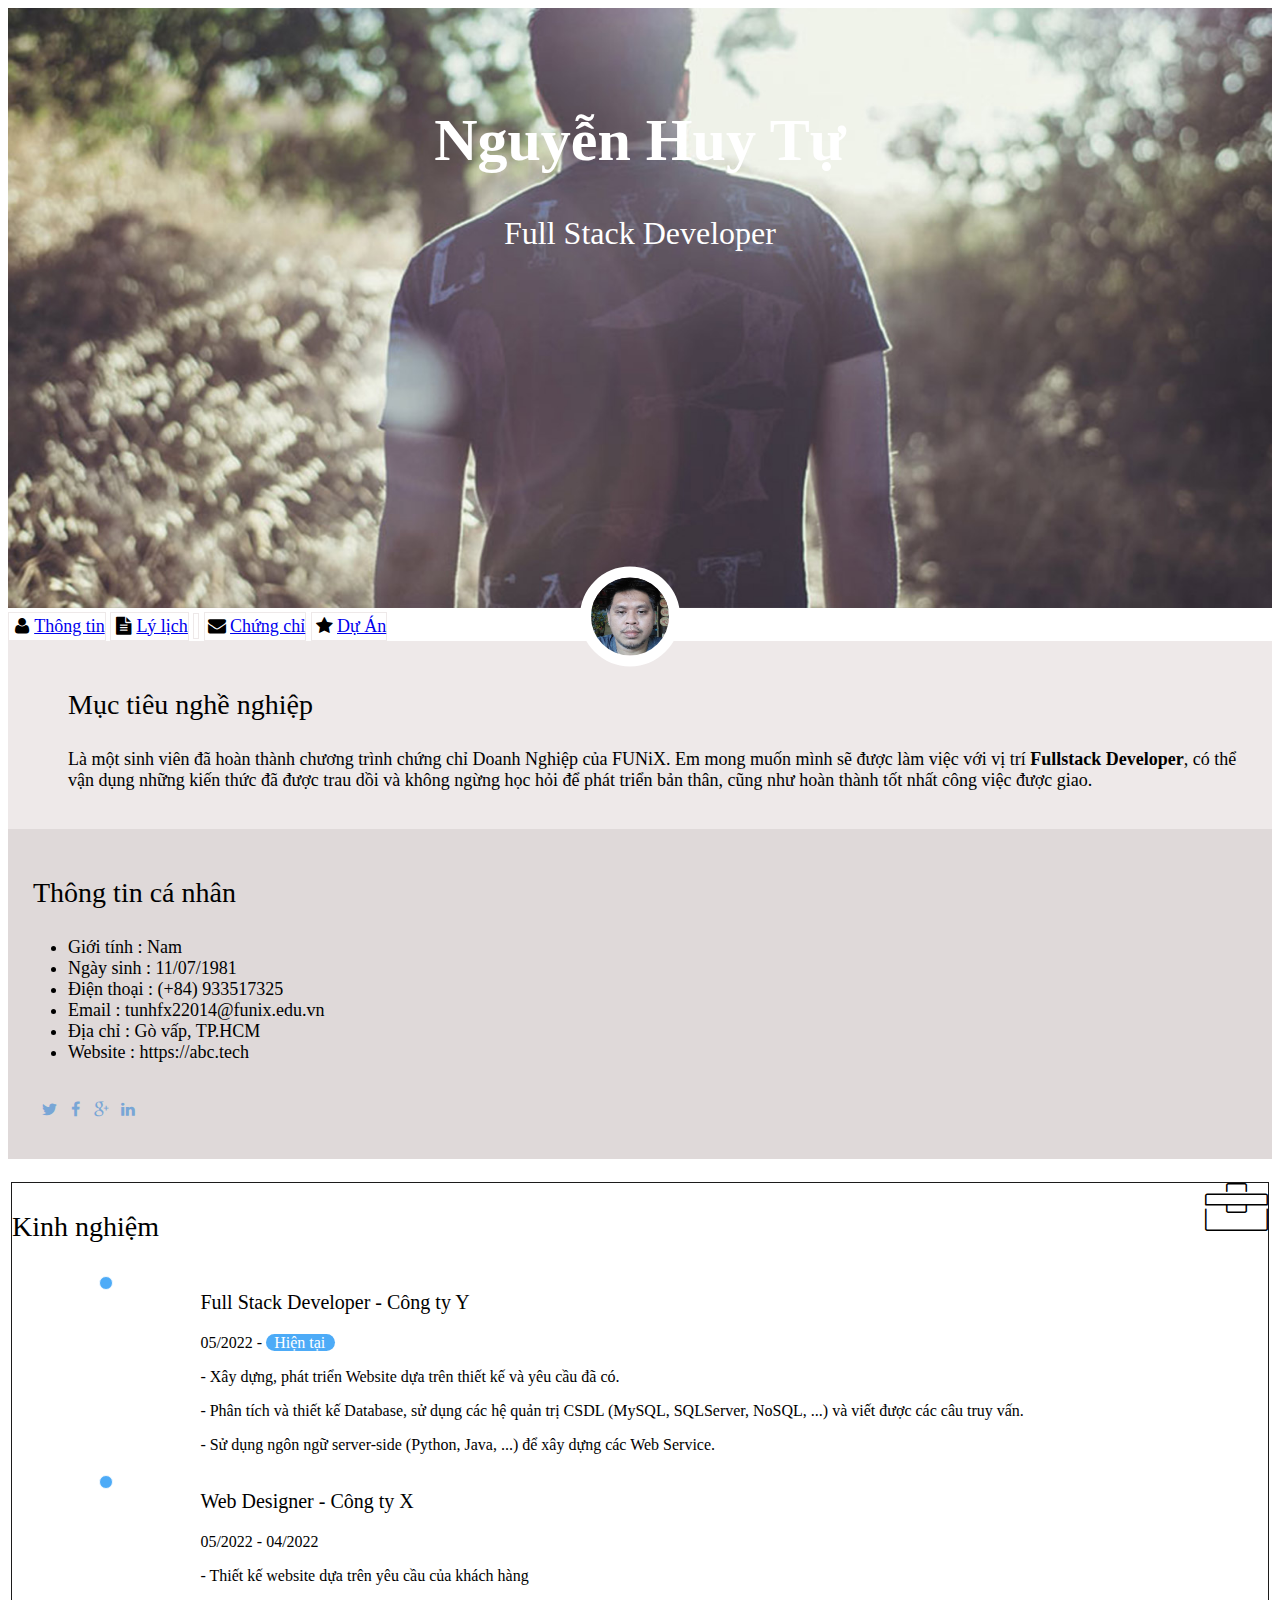
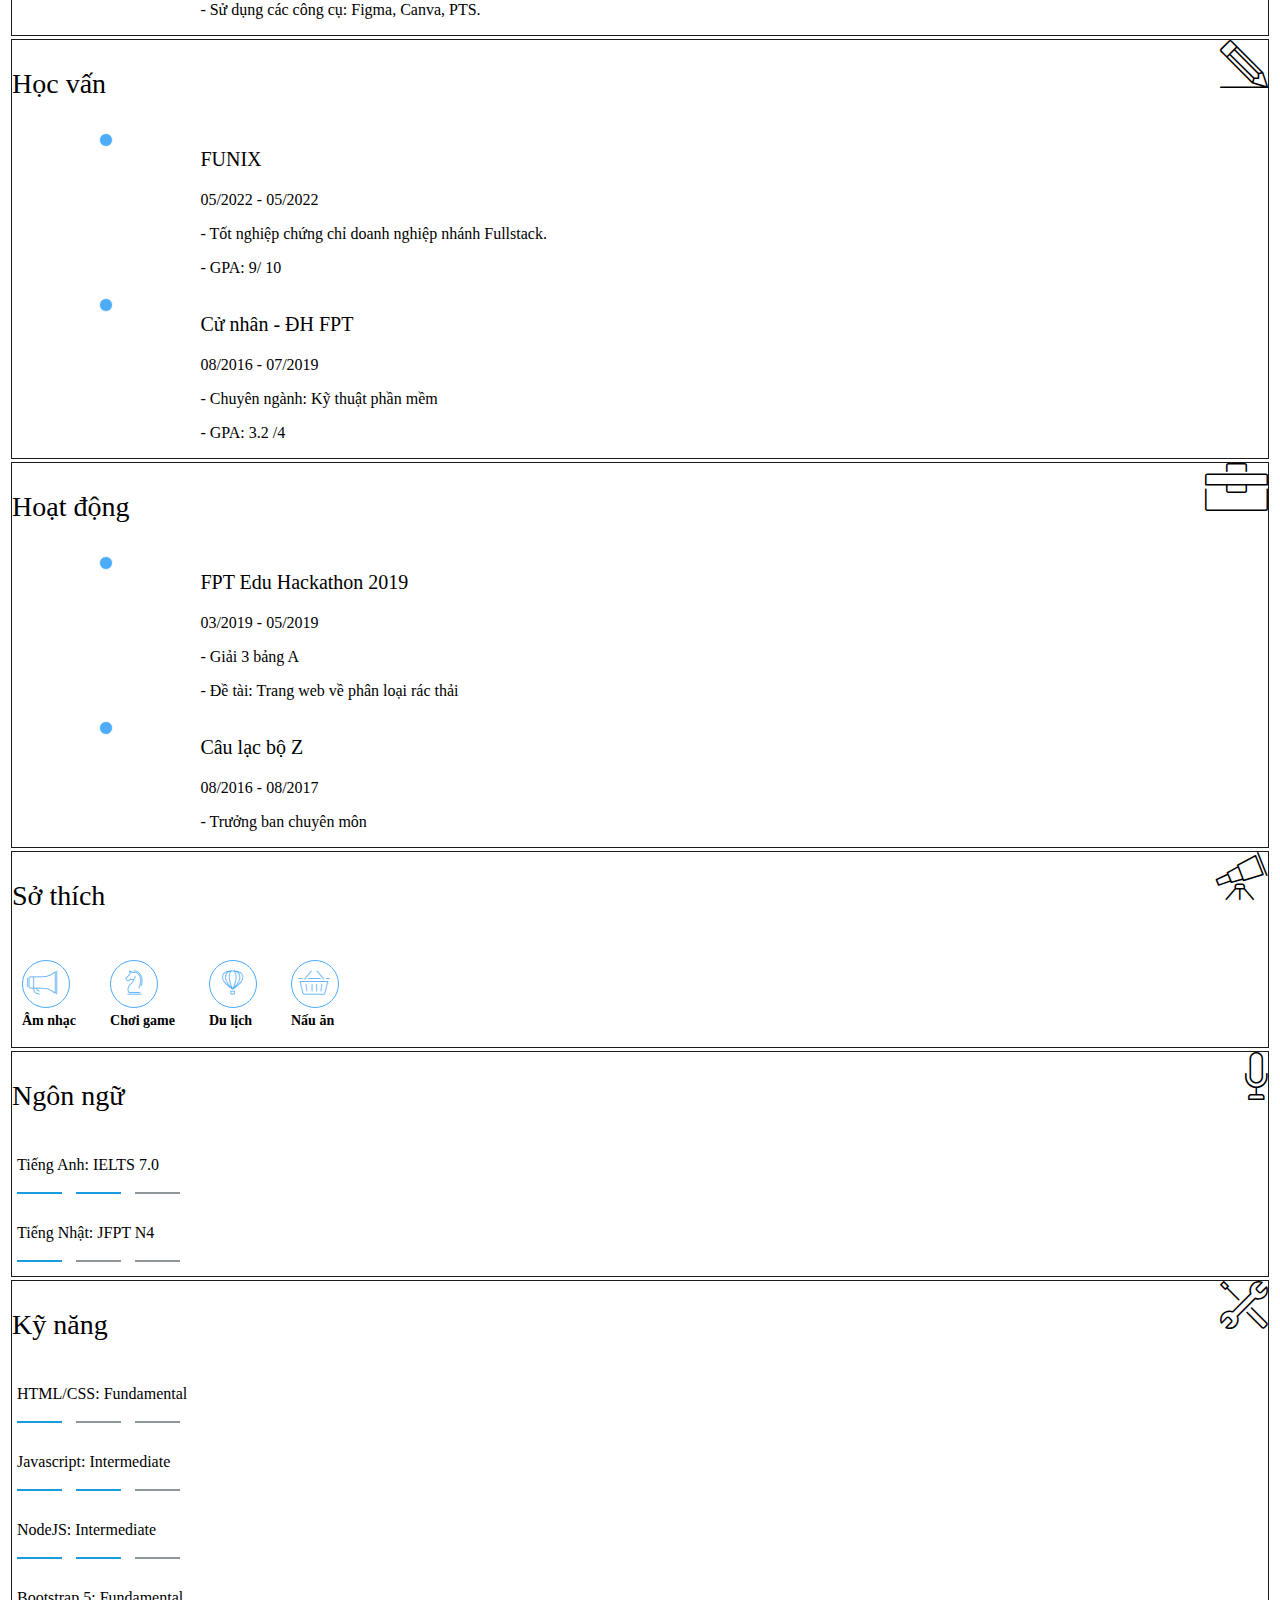
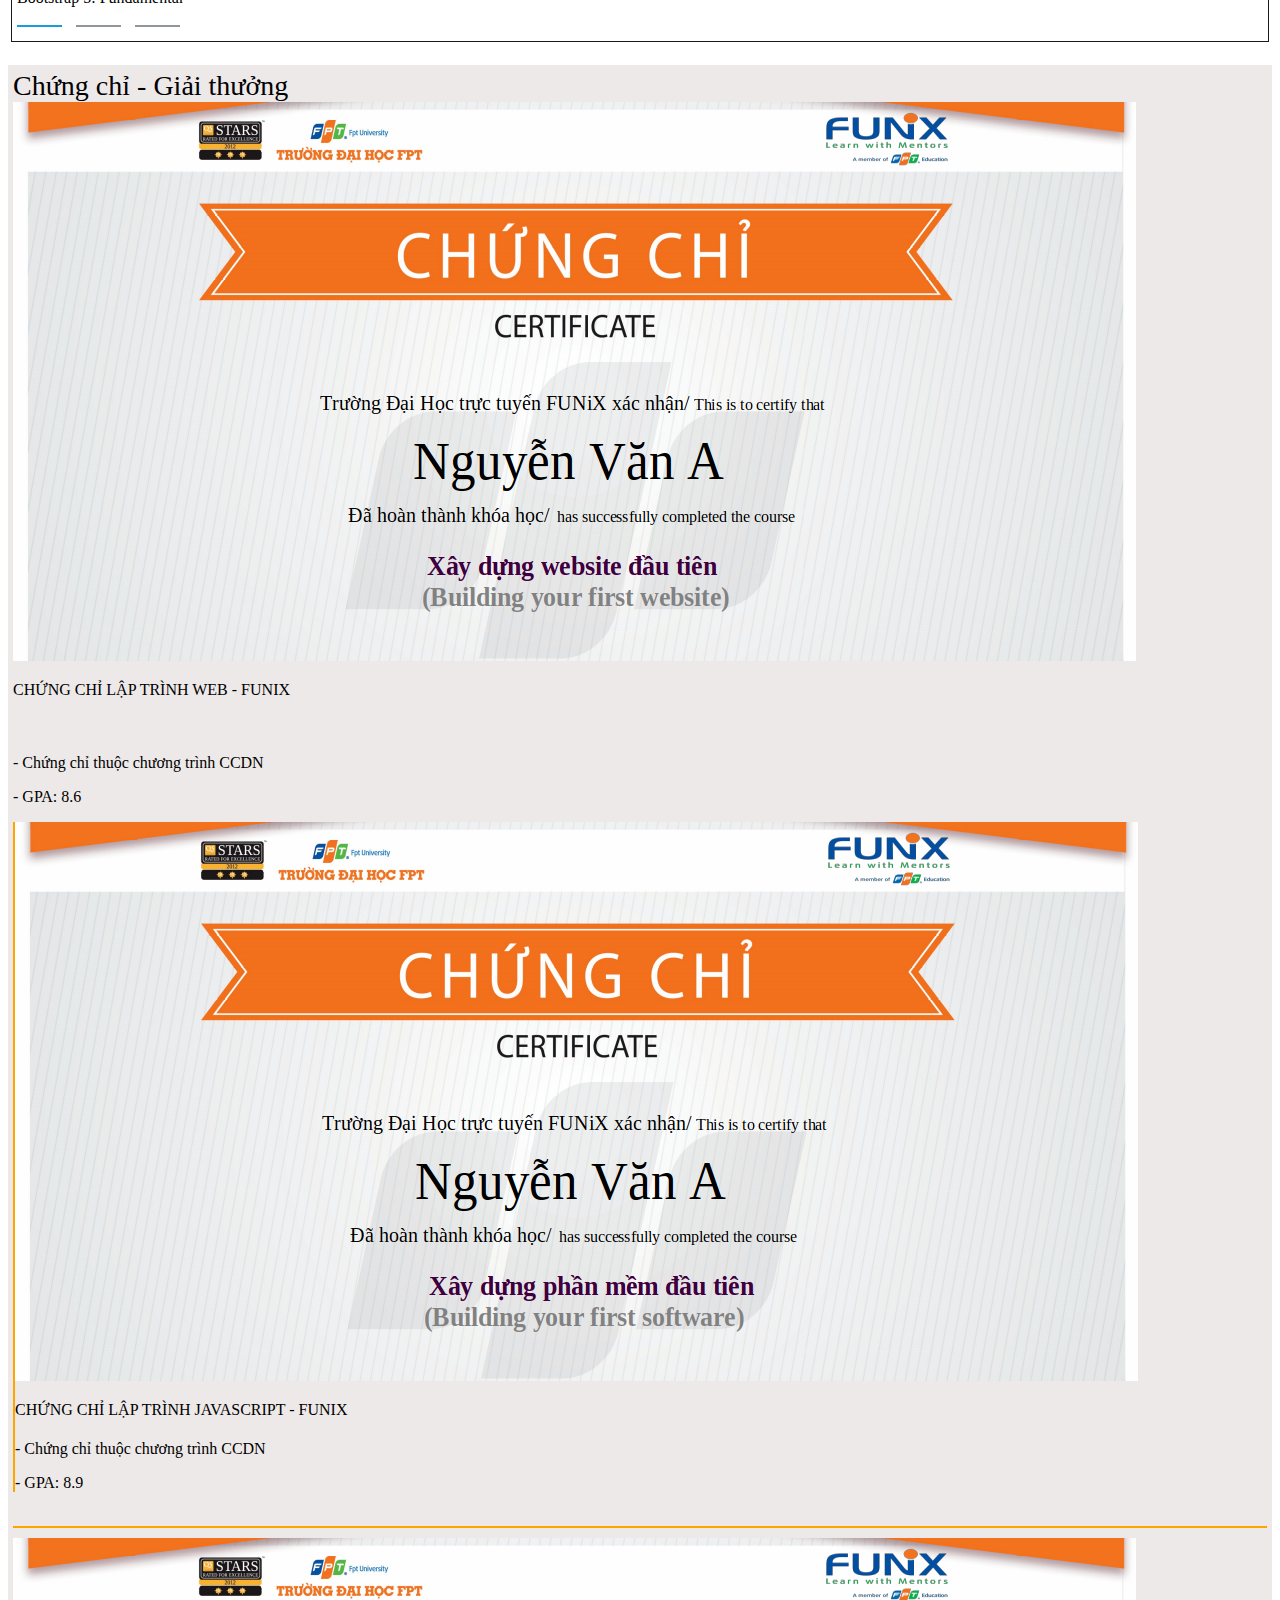
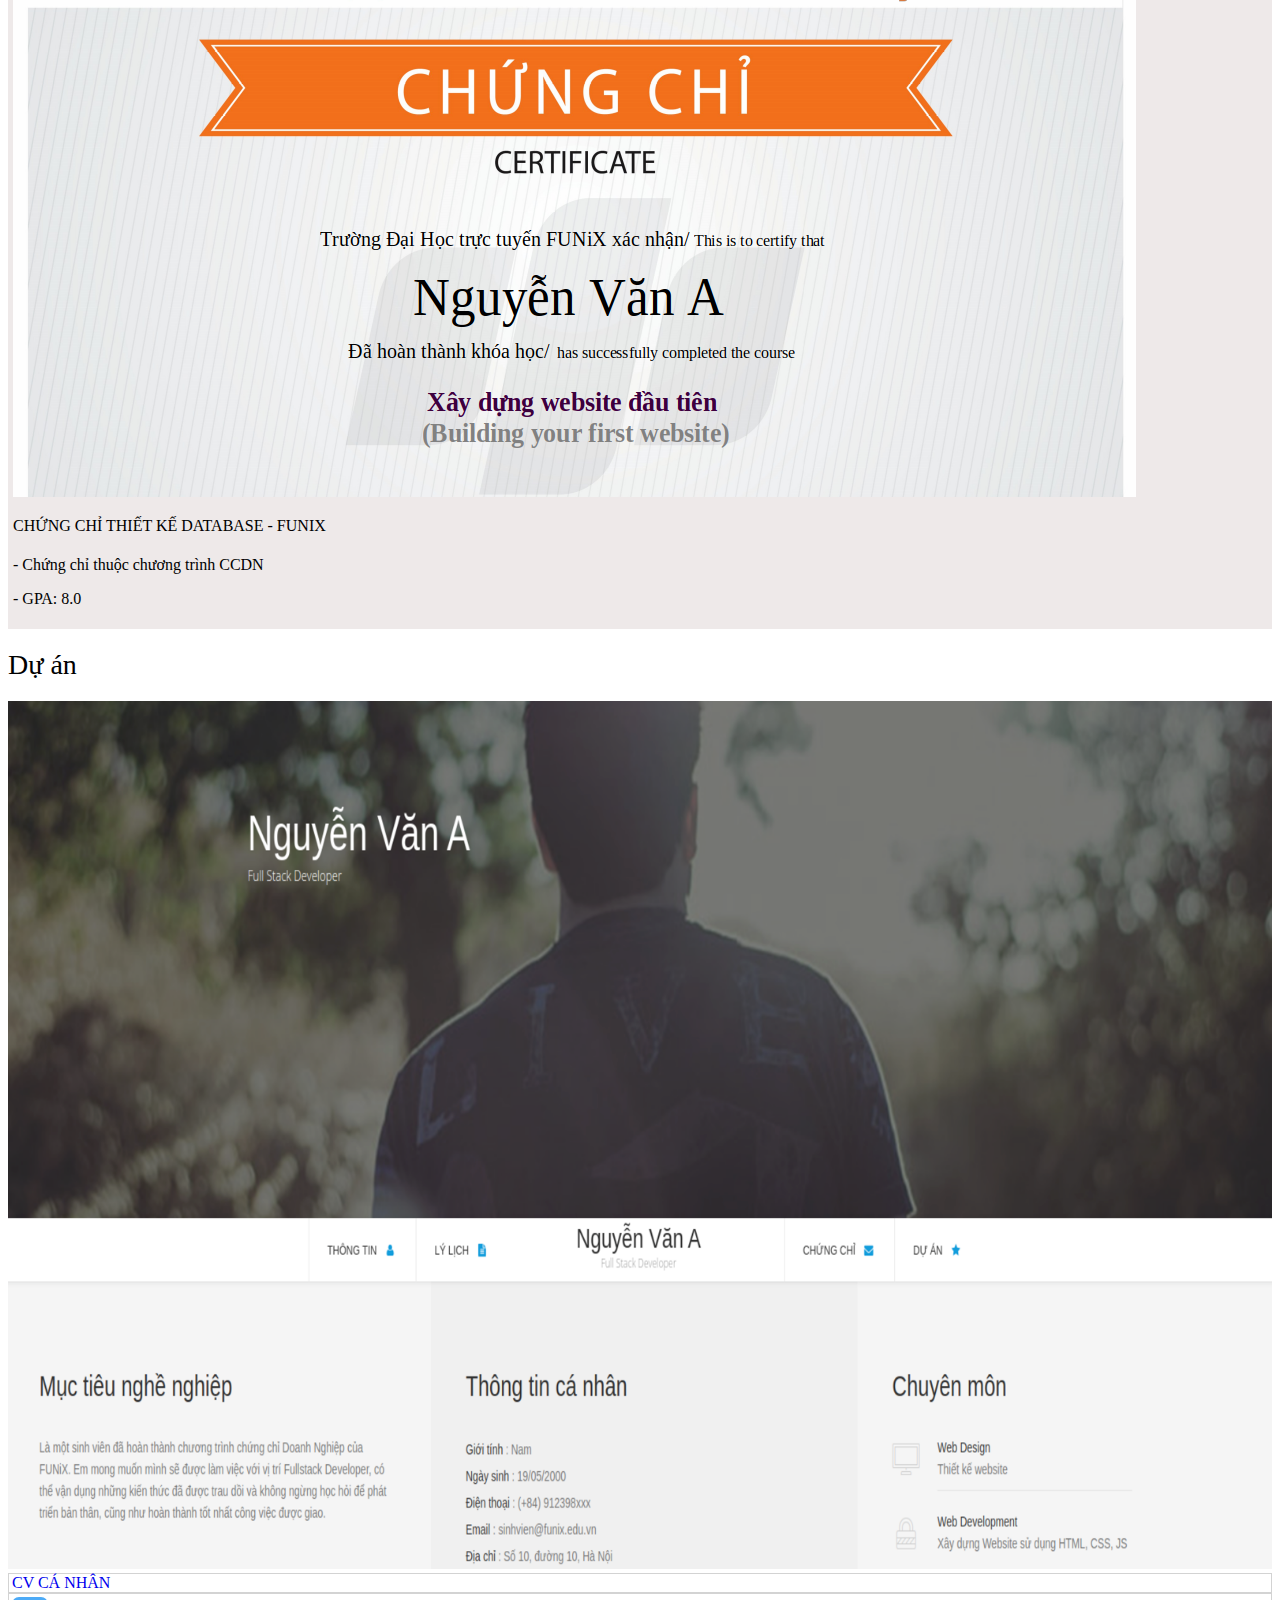
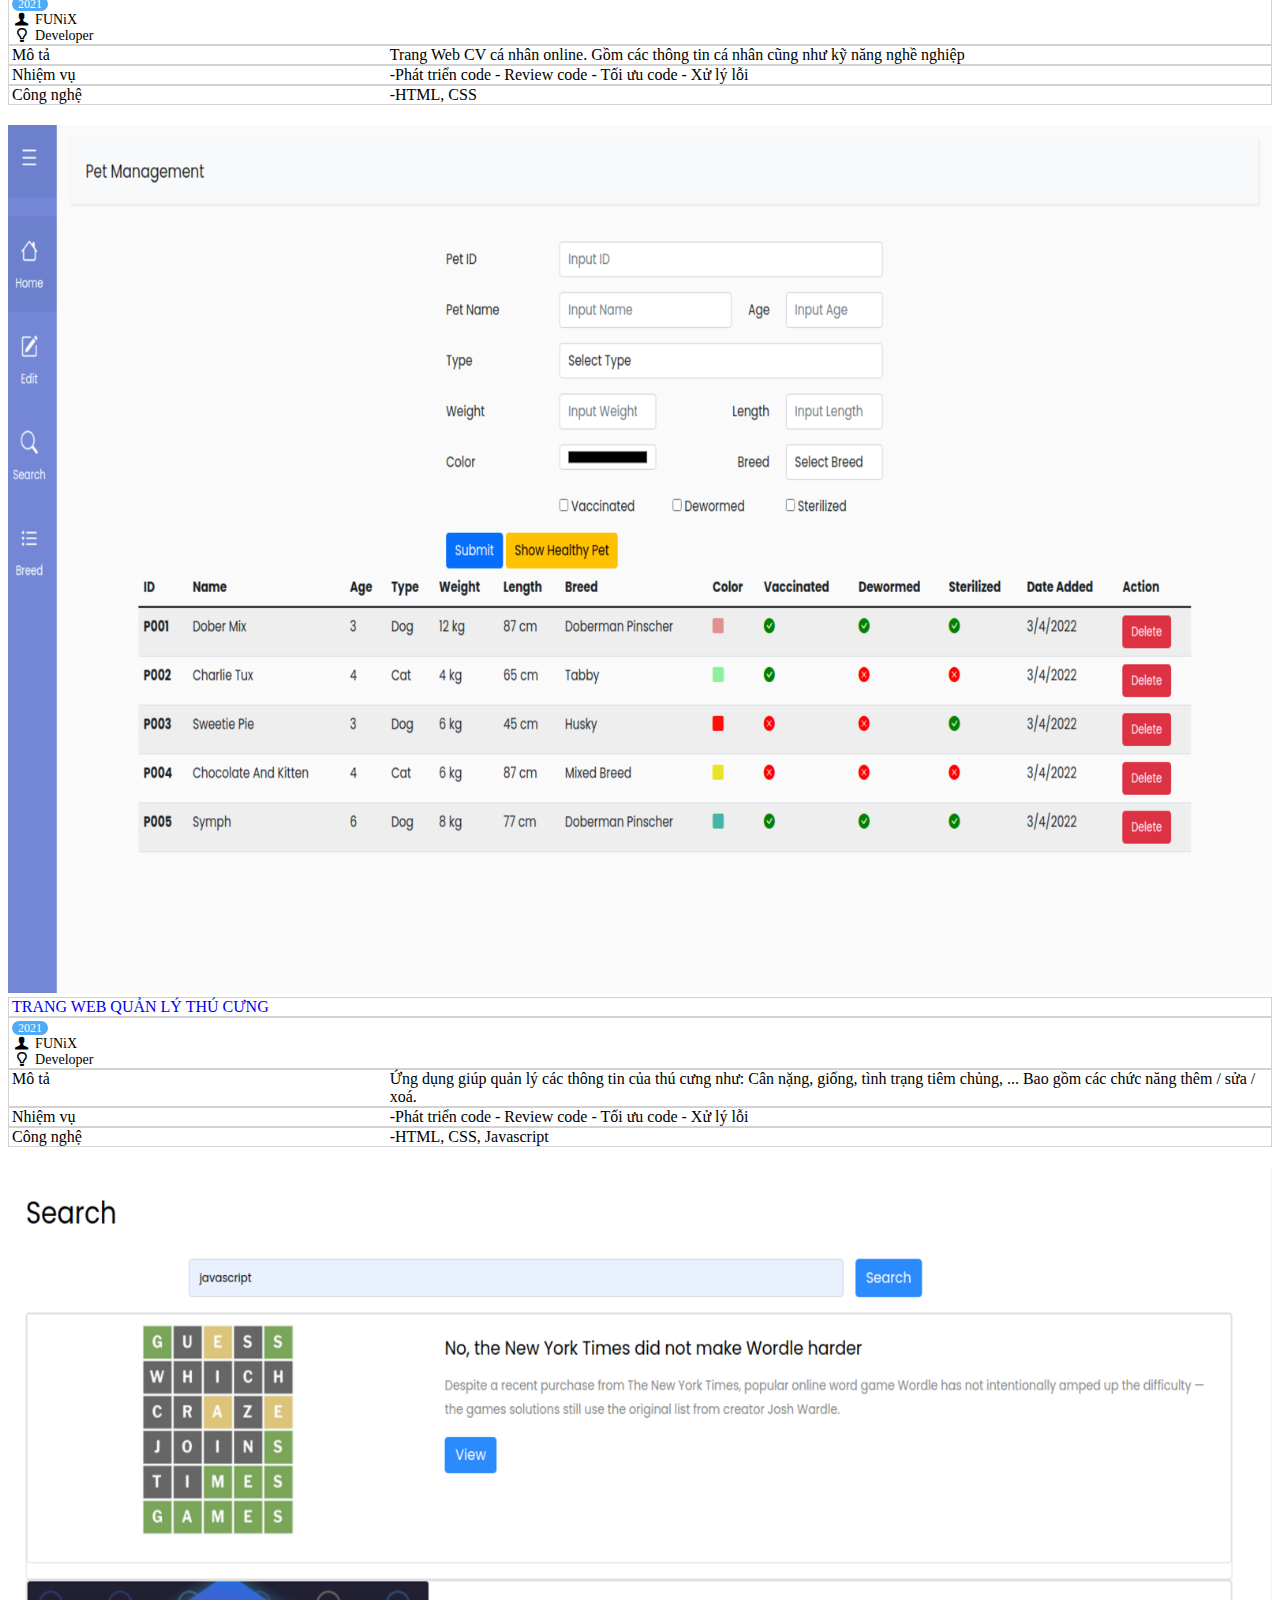
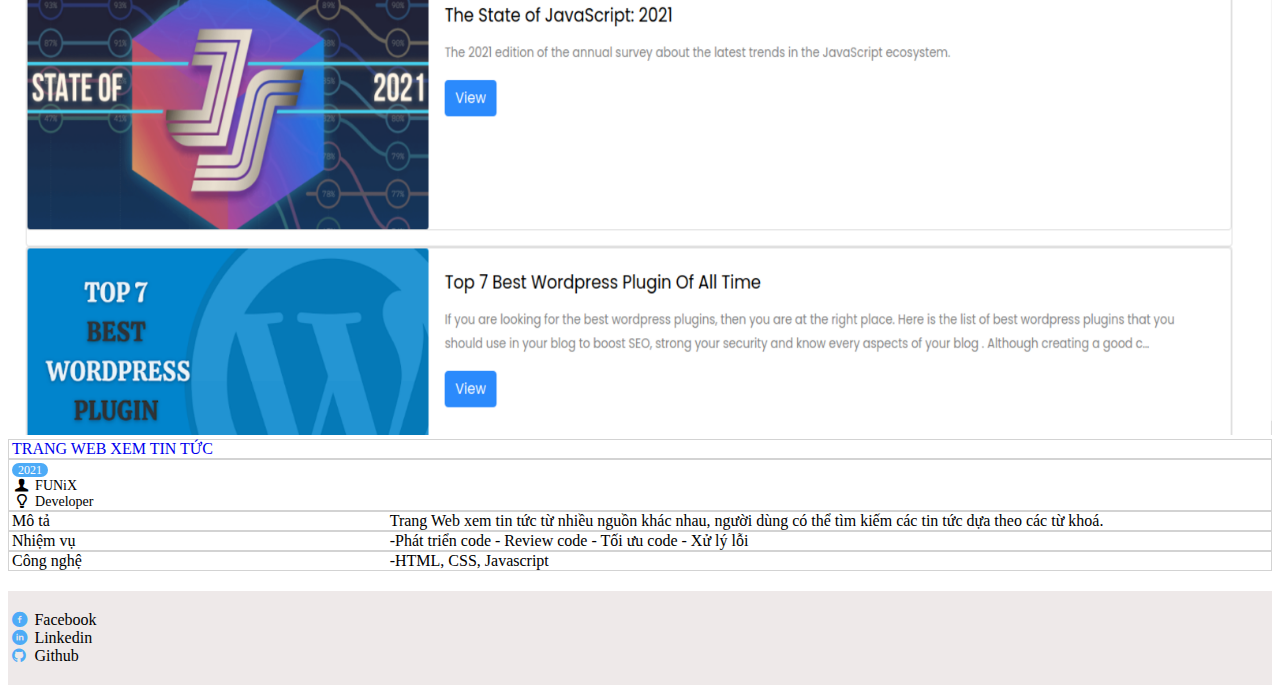
==== commit d8745141: "Add files via upload" ====
--- a/index.html
+++ b/index.html
@@ -3,84 +3,93 @@
 <head>
 	<meta charset="UTF-8">
 	<meta http-equiv="X-UA-Compatible" content="IE=edge">
+	<meta name="viewport" content="width=device-width, initial-scale=1.0">
 	
-	<meta name="viewport" content="width=device-width, initial-scale=1.0">
-
+	<!-- BOOTSTRAP -->
+    <link href="https://cdn.jsdelivr.net/npm/bootstrap@5.2.3/dist/css/bootstrap.min.css" rel="stylesheet" integrity="sha384-rbsA2VBKQhggwzxH7pPCaAqO46MgnOM80zW1RWuH61DGLwZJEdK2Kadq2F9CUG65" crossorigin="anonymous">
+
+	<!-- Style chung  -->
+	<link rel="stylesheet" href="./css/style.css">
+
+	<!-- style cho large screen, (min-width: 992px)  -->
 	<link rel="stylesheet" href="./css/laptop.css">
+
+	<!-- style cho man hinh trung binh col-md,  (max-width: 991.98px)  -->
+	<link rel="stylesheet" href="./css/tablet.css">
+
+	<!-- style cho man hinh nho  col-sm, (max-width: 767.98px) -->
 	<link rel="stylesheet" href="./css/mobile.css">
-	<link rel="stylesheet" href="./css/tablet.css">
+	
 	<link rel="stylesheet" href="./css/font.css">
-
 	<link rel="preconnect" href="https://fonts.googleapis.com">
     <link rel="preconnect" href="https://fonts.gstatic.com" crossorigin>
     <link href="https://fonts.googleapis.com/css2?family=Inter:wght@400;500;700&family=Roboto:wght@100&display=swap" rel="stylesheet">
     
-	<!-- BOOTSTRAP -->
-    <link href="https://cdn.jsdelivr.net/npm/bootstrap@5.2.3/dist/css/bootstrap.min.css" rel="stylesheet" integrity="sha384-rbsA2VBKQhggwzxH7pPCaAqO46MgnOM80zW1RWuH61DGLwZJEdK2Kadq2F9CUG65" crossorigin="anonymous">
-
+	
 	<title>Assignment 03</title>
 </head>
 
+
+
 <body>
 	<script src="https://cdn.jsdelivr.net/npm/bootstrap@5.2.3/dist/js/bootstrap.bundle.min.js" integrity="sha384-kenU1KFdBIe4zVF0s0G1M5b4hcpxyD9F7jL+jjXkk+Q2h455rYXK/7HAuoJl+0I4" crossorigin="anonymous"></script>
 
+	<!-- ## BANNER section ## -->
 	<div id="banner">
-		<img src="images/banner.jpg" class="banner-img">
+		<img src="images/banner.jpg" style="width:100%; height: auto;" class="banner-img">
 		<div class="banner-text">
-			<h1>Nguyễn Huy Tự</h1>
-			<span>Full Stack Developer</span>
+			<h1 id="banner-name">Nguyễn Huy Tự</h1>
+			<span id="banner-title">Full Stack Developer</span>
 		</div>
 		
 	</div>
 
-	<!-- ########### NAVIGATION section ########## -->
-	<section id="nav-bar">
-		<nav>
-			<div class="nav-col"><h1>&nbsp;</h1><span>&nbsp;</span></div>
-			
-			<div id="nav-item">
-				<i class="icon-user"></i><a href="#">Thông tin</a>
-			</div>
-			
-			<div class="nav-col"><h1>&nbsp;</h1><span>&nbsp;</span></div>
-
-			<div id="nav-item">
-				<i class="icon-doc-text-inv" ></i><a href="#">Lý lịch</a>
-			</div>
-
-			<div class="nav-col-avatar"><h1>&nbsp;</h1><span>&nbsp;</span></div>
-			<!-- them khoang trang ben duoi hinh anh -->
-			<div id="nav-item-buffer" class="nav-item-under-avatar">
-			</div>
-
-			<div class="nav-col-avatar"><h1>&nbsp;</h1><span>&nbsp;</span></div>
-
-			<div id="nav-item-advanced" style="font-size: 20px; color:rgb(82, 76, 76); margin-left: 15px; margin-right: 15px;">
-				<img src="images/avatar.png" style="width: 100px; height: 100px; border-radius: 50%; border: 11px white solid;">
-			</div>
-
-			<!-- <div class="nav-col"><h1>&nbsp;</h1><span>&nbsp;</span></div> -->
-			<div id="nav-item">
-				<i class="icon-mail-alt"></i><a href="#">Chứng chỉ</a>	
-			</div>
-
-			<div class="nav-col"><h1>&nbsp;</h1><span>&nbsp;</span></div>
-			<div id="nav-item">
-				<i class="icon-star-1"></i><a href="#">Dự Án</a>
-			</div>
-
-			<div class="nav-col"><h1>&nbsp;</h1><span>&nbsp;</span></div>
-
-			
-		</nav>
-	</section>
-
-	<!-- ########### ABOUT section ########## -->
-	<section id="about" class="bg-grey">
+	<!-- ## NAV section ## -->
+	<div>
+			<section id="nav-bar">
+				<nav class="row justify-content-center">
+					<!-- <div class="nav-col"><h1>&nbsp;</h1><span>&nbsp;</span></div> -->
+					
+					<div id="nav-item" class="col-sm-2" >
+						<i class="icon-user"></i><a href="#">Thông tin</a>
+					</div>
+					
+					<!-- <div class="nav-col"><h1>&nbsp;</h1><span>&nbsp;</span></div> -->
+		
+					<div id="nav-item" class="col-sm-2" style="vertical-align: middle;">
+						<i class="icon-doc-text-inv"></i><a href="#">Lý lịch</a>
+					</div>
+						
+					<div id="nav-item-center" class="col-sm-1 col-md-1">
+						&nbsp;	
+					</div>
+
+					<div id="nav-item-advanced" style="font-size: 20px; color:rgb(82, 76, 76); margin-left: 15px; margin-right: 15px;">
+						<img src="images/avatar.png" style="width: 100px; height: 100px; border-radius: 50%; border: 11px white solid;">
+					</div>
+
+					<div id="nav-item" class="col-sm-2">
+						<i class="icon-mail-alt"></i><a href="#">Chứng chỉ</a>	
+					</div>
+		
+					<!-- <div class="nav-col"><h1>&nbsp;</h1><span>&nbsp;</span></div> -->
+					
+					<div id="nav-item" class="col-md-2">
+						<i class="icon-star-1"></i><a href="#">Dự Án</a>
+					</div>
+				</nav>
+			</section>
+		
+		
+	</div>
+
+	<!-- ## ABOUT section ##-->
+	<section id="about">
 		<div class="about-container row">
-			<div class="col-sm-6" id="about-item-left">
-				<p id="section-about-title" >Mục tiêu nghề nghiệp</p>
-				<p>
+
+			<div id="about-item-left" class="col-sm-6 justify-content-center" style="background-color: rgb(238, 233, 233); padding:20px;">
+				<p id="section-about-title-left" style="font-size:28px;">Mục tiêu nghề nghiệp</p>
+				<p id="about-content-left" >
 					Là một sinh viên đã hoàn thành chương trình chứng chỉ Doanh
 					Nghiệp của FUNiX. Em mong muốn mình sẽ được làm việc với vị
 					trí <b>Fullstack Developer</b>, có thể vận dụng những kiến
@@ -89,9 +98,9 @@
 				</p>
 			</div>
 			
-			<div class="col-sm-6" id="about-item-right">
-				<p id="section-about-title" style="margin-left: 30px;">Thông tin cá nhân</p>
-				<ul class="mt-40 info">
+			<div id="about-item-right" class="col-sm-6" style="background-color: rgb(223, 217, 217); padding:20px;">
+				<p id="section-about-title-right" style="font-size:28px;">Thông tin cá nhân</p>
+				<ul id="about-content-right" class="mt-40 info">
 					<li><span>Giới tính</span> : Nam</li>
 					<li><span>Ngày sinh</span> : 11/07/1981</li>
 					<li><span>Điện thoại</span> : (+84) 933517325</li>
@@ -99,26 +108,23 @@
 					<li><span>Địa chỉ</span> : Gò vấp, TP.HCM</li>
 					<li><span>Website</span> : https://abc.tech</li>
 				</ul>
-				<div style=" padding-left: 45px; padding-top: 20px; padding-bottom: 20px;text-align: left; color: rgb(120, 166, 214);">
+				<div style="padding-top: 20px; padding-bottom: 20px;padding-left: 10px ;text-align: left; color: rgb(120, 166, 214);">
 					<i class="icon-twitter"></i>
 					<i class="icon-facebook"></i>
 					<i class="icon-gplus"></i>
 					<i class="icon-linkedin"></i>
 				</div>
 			</div>
+		
 		</div>
 	</section>
 
-	<!-- padding for grid-gap  -->
-	<section style="height: 25px;"></section>
-
-
-	<!-- ########### JOB section ########## -->
+
+	<!-- ## JOB section ## -->
 	<section id="job-info">
-		<div class="job-container row justify-content-center">
-
-			<!-- cột 1 -->
-			<div class="job-info-item item1 col-xs-5 col-sm-3">
+		<div class="job-container row justify-content-center" style="padding-top: 20px; padding-bottom: 20px;">
+			<!-- item 1, (cột 1) -->
+			<div class="job-info-item item1 col-md-5 col-lg-3">
 				<div id="job-item-top" >
 					<div id="job-item-top-left">
 						<p style="font-size:28px;">Kinh nghiệm</p>
@@ -130,7 +136,7 @@
 				
 				<div id="job-item-bottom">
 					<div id="job-item-bottom-left">
-						<button style="border-radius: 50%; background-color: rgb(77,171,247); border: 1px solid aliceblue; font-size: 12px;">
+						<button style="border-radius: 50%; background-color: rgb(77,171,247); border: 1px solid aliceblue; width: 14px; height: 14px;">
 							&nbsp;
 						</button> 
 					</div>
@@ -153,13 +159,13 @@
 
 				<div id="job-item-bottom">
 					<div id="job-item-bottom-left">
-						<button style="border-radius: 50%; background-color: rgb(77,171,247); border: 1px solid aliceblue; font-size: 12px;">
+						<button style="border-radius: 50%; background-color: rgb(77,171,247); border: 1px solid aliceblue; width: 14px; height: 14px;">
 							&nbsp;
 						</button> 
 					</div>
 
 					<div id="job-item-bottom-right">
-								<p style="font-size: 20px;"> Full Stack Developer - Công ty X</p>
+								<p style="font-size: 20px;"> Web Designer - Công ty X</p>
 								<p> 05/2022 - 04/2022</p>
 								<p>
 									- Thiết kế website dựa trên yêu cầu của khách hàng
@@ -173,8 +179,8 @@
 				
 			</div>
 
-			<!-- cột 2 -->
-			<div class="job-info-item item2 col-xs-5 col-sm-3">
+			<!-- item 2 (cột 2) -->
+			<div class="job-info-item item2 col-md-5 col-lg-3">
 				<div id="job-item-top" >
 					<div id="job-item-top-left">
 						<p style="font-size:28px;">Học vấn</p>
@@ -186,7 +192,7 @@
 				
 				<div id="job-item-bottom">
 					<div id="job-item-bottom-left">
-						<button style="border-radius: 50%; background-color: rgb(77,171,247); border: 1px solid aliceblue; font-size: 12px;">
+						<button style="border-radius: 50%; background-color: rgb(77,171,247); border: 1px solid aliceblue; width: 14px; height: 14px;">
 							&nbsp;
 						</button> 
 					</div>
@@ -205,7 +211,7 @@
 
 				<div id="job-item-bottom">
 					<div id="job-item-bottom-left">
-						<button style="border-radius: 50%; background-color: rgb(77,171,247); border: 1px solid aliceblue; font-size: 12px;">
+						<button style="border-radius: 50%; background-color: rgb(77,171,247); border: 1px solid aliceblue; width: 14px; height: 14px;">
 							&nbsp;
 						</button> 
 					</div>
@@ -224,9 +230,9 @@
 			</div>
 
 			<!-- item 3 (cot 3) -->
-			<div class="job-info-item item3 col-xs-5 col-sm-3">
+			<div class="job-info-item item3 col-md-5 col-lg-3">
 				
-				<div id="job-item-top" >
+				<div id="job-item-top">
 					<div id="job-item-top-left">
 						<p style="font-size:28px;">Hoạt động</p>
 					</div>
@@ -237,7 +243,7 @@
 				
 				<div id="job-item-bottom">
 					<div id="job-item-bottom-left">
-						<button style="border-radius: 50%; background-color: rgb(77,171,247); border: 1px solid aliceblue; font-size: 12px;">
+						<button style="border-radius: 50%; background-color: rgb(77,171,247); border: 1px solid aliceblue; width: 14px; height: 14px;">
 							&nbsp;
 						</button> 
 					</div>
@@ -256,7 +262,7 @@
 
 				<div id="job-item-bottom">
 					<div id="job-item-bottom-left">
-						<button style="border-radius: 50%; background-color: rgb(77,171,247); border: 1px solid aliceblue; font-size: 12px;">
+						<button style="border-radius: 50%; background-color: rgb(77,171,247); border: 1px solid aliceblue; width: 14px; height: 14px;">
 							&nbsp;
 						</button> 
 					</div>
@@ -270,48 +276,47 @@
 					</div>
 				</div>
 			</div>
-			
-
-			<div class="job-info-item item4 col-sm-5 col-md-3">
+
+			<!-- item 4 (cot 4) -->
+			<div class="job-info-item item4 col-md-5 col-lg-3">
 				<div id="job-item-top">
-					<div id="job-item-top-left">
+					<div id="job-item-top-left" >
 						<p style="font-size: 28px;">Sở thích</p>
 					</div>
-					<div id="job-item-top-right">
+					<div id="job-item-top-right" >
 						<i class="ic-telescope"; style="font-size: 48px;"></i>
 					</div>
 				</div>
 			
 				<!-- job item phần dưới -->
-				<div id="job-item-bottom">
-						<div id="so-thich-item" class="col-sm-5 col-md-2">
-							<!-- <button style="border-radius: 50%; background-color: white; border-color:blue; border-width: 2px; font-size: 32px;"> -->
-								<i class="ic-megaphone" style="font-size: 24px; padding-right: 4px; padding-top: 6px; width: 32px; height: 32px; color: rgb(77,171,247); border-color:rgb(77,171,247); border-style: solid; border-radius: 50%; border-width: 2px; background-color: white;"></i>
-							<!-- </button> -->
-							<h4 style="margin-top: 5px;"> Âm nhạc</h4>
-						</div>
-						<div id="so-thich-item" class="col-sm-5 col-md-2">
-							<!-- <button style="border-radius: 50%; background-color: white; border-color:blue; border-width: 2px; font-size: 32px;"> -->
-								<i class="ic-strategy" style="font-size: 24px; padding-left: 10px; padding-top: 6px; width: 32px; height: 32px; color: rgb(77,171,247); border-color: rgb(77,171,247); border-style: solid; border-radius: 50%; border-width: 2px; background-color: white;"></i>
-							<!-- </button> -->
-							<h4 style="margin-top: 5px;">Chơi game </h4>
-						</div>
-						<div id="so-thich-item" class="col-sm-5 col-md-2">
-							<!-- <button style="border-radius: 50%; background-color: white; border-color:blue; border-width: 2px; font-size: 32px;"> -->
-								<i class="ic-hotairballoon" style="font-size: 24px; padding-left: 12px; padding-top: 8px; width: 32px; height: 32px; color: rgb(77,171,247); border-color: rgb(77,171,247); border-style: solid; border-radius: 50%; border-width: 2px; background-color: white;"></i>
-							<!-- </button> -->
-							<h4 style="margin-top: 5px;"> Du lịch</h4>
-						</div>
-						<div id="so-thich-item" class="col-sm-5 col-md-2">
-							<!-- <button style="border-radius: 50%; background-color: white; border-color:blue; border-width: 2px; font-size: 32px;"> -->
-								<i class="ic-basket" style="font-size: 24px; padding-left: 3px; padding-right: 3px; padding-top: 6px; width: 32px; height: 32px; color: rgb(77,171,247); border-color: rgb(77,171,247); border-style: solid; border-radius: 50%; border-width: 2px; background-color: white;"></i>
-							<!-- </button> -->
-							<h4 style="margin-top: 5px;"> Nấu ăn</h4>
+				<div id="job-item-bottom" style="display: block;">
+						<div id="so-thich-item">
+								<i class="ic-megaphone" style="font-size: 24px; padding-left:4px; padding-right: 2px; padding-top: 10px; width: 48px; height: 48px; color: rgb(77,171,247); border-color:rgb(77,171,247); border-style: solid; border-radius: 50%; border-width: 1px; background-color: white;"></i>
+							<h4 style="margin-top: 5px; font-size: 14px;"> Âm nhạc</h4>
+						</div>
+						<div id="so-thich-item">
+								<i class="ic-strategy" style="font-size: 24px; padding-left:14px; padding-right: 2px; padding-top: 10px; width: 48px; height: 48px; color: rgb(77,171,247); border-color:rgb(77,171,247); border-style: solid; border-radius: 50%; border-width: 1px; background-color: white;"></i>
+								<!-- <i class="ic-strategy" style="font-size: 24px; padding-left: 10px; padding-top: 6px; width: 32px; height: 32px; color: rgb(77,171,247); border-color: rgb(77,171,247); border-style: solid; border-radius: 50%; border-width: 2px; background-color: white;"></i> -->
+							
+							<h4 style="margin-top: 5px; font-size: 14px;">Chơi game </h4>
+						</div>
+						<div id="so-thich-item">
+								<!-- <i class="ic-hotairballoon" style="font-size: 24px; padding-left: 12px; padding-top: 8px; width: 32px; height: 32px; color: rgb(77,171,247); border-color: rgb(77,171,247); border-style: solid; border-radius: 50%; border-width: 2px; background-color: white;"></i> -->
+								<i class="ic-hotairballoon" style="font-size: 24px; padding-left:12px; padding-right: 2px; padding-top: 10px; width: 48px; height: 48px; color: rgb(77,171,247); border-color:rgb(77,171,247); border-style: solid; border-radius: 50%; border-width: 1px; background-color: white;"></i>
+
+							<h4 style="margin-top: 5px; font-size: 14px;"> Du lịch</h4>
+						</div>
+						<div id="so-thich-item">
+								<!-- <i class="ic-basket" style="font-size: 24px; padding-left: 3px; padding-right: 3px; padding-top: 6px; width: 32px; height: 32px; color: rgb(77,171,247); border-color: rgb(77,171,247); border-style: solid; border-radius: 50%; border-width: 2px; background-color: white;"></i> -->
+								<i class="ic-basket" style="font-size: 24px; padding-left:6px; padding-right: 2px; padding-top: 10px; width: 48px; height: 48px; color: rgb(77,171,247); border-color:rgb(77,171,247); border-style: solid; border-radius: 50%; border-width: 1px; background-color: white;"></i>
+
+							<h4 style="margin-top: 5px; font-size: 14px;"> Nấu ăn</h4>
 						</div>    
 				</div>
 			</div>
-
-			<div class="job-info-item item5 col-sm-5 col-md-3">
+			
+			<!-- item 5 (cot 5) -->
+			<div class="job-info-item item5 col-md-5 col-lg-3">
 				<div id="job-item-top">
 					<div id="job-item-top-left">
 						<p style="font-size: 28px;">Ngôn ngữ</p>
@@ -321,8 +326,8 @@
 					</div>
 				</div>
 			
-				<!-- job item phần dưới -->
-				<div style="padding-left: 35px;">
+				<!-- Ngon ngu phần dưới -->
+				<div style="padding-left: 5px;">
 					<p>Tiếng Anh: IELTS 7.0</p>
 					<div>
 						<span class="level-bar"></span>
@@ -339,7 +344,8 @@
 				</div>
 			</div>
 
-			<div class="job-info-item item6 col-sm-5 col-md-3">
+			<!-- item 6 (cot 6) -->
+			<div class="job-info-item item6 col-md-5 col-lg-3">
 				<div id="job-item-top">
 					<div id="job-item-top-left">
 						<p style="font-size: 28px;">Kỹ năng</p>
@@ -350,7 +356,7 @@
 				</div>
 			
 				<!-- job item phần dưới -->
-				<div style="padding-left: 35px;">
+				<div style="padding-left: 5px;">
 					<p>HTML/CSS: Fundamental</p>
 					<div>
 						<span class="level-bar"></span>
@@ -381,228 +387,306 @@
 		</div>
 	</section>
 
-	<!-- padding for grid-gap  -->
-	<section style="height: 50px;"></section>
-
-
-	<!-- ########### CERTIFICATE section ########## -->	
-	<section id="certificate" class="bg-grey">
-		<p class="section-title" style="margin: auto; width: 1170px; padding: 10px 10px 20px 5px; font-size: 28px;">
+	<!-- ## CERTIFICATE section ## -->	
+	<section id="certificate" class="row justify-content-center" style="background-color: rgb(238, 233, 233); padding: 5px;">
+		
+		
+		<div class="cert-title col-sm-10" style="font-size: 28px;">
 			Chứng chỉ - Giải thưởng
-		</p>
-
-		<div class="cert-containter container-fluid">
-			<div class="cert-item row">
-					<!-- item 1 -->
-					<div class="col-lg-3 col-md-3">
-						<img src="images/Cert_WEB.png" style="max-width: 100%; height: auto;"></img>
-					</div>
-
-					<div class="col-lg-3 col-md-2" style="padding:10px">
-						<p style="padding-bottom: 10px;">
-							CHỨNG CHỈ LẬP TRÌNH WEB - FUNIX 
-						</p>
-						<br>
-						<p>
-							- Chứng chỉ thuộc chương trình CCDN
-						</p>
-						<p>
-							- GPA: 8.6
-						</p>
+		</div>
+
+		<div class="cert-containter">
+			<div class="cert-item row justify-content-center">
+					<!-- cert item 1 -->
+					<div id="cert-item-1" class="col-sm-5">
+						<div>
+							<div>
+								<img src="images/Cert_WEB.png" style="max-width: 100%; height: auto;"></img>
+							</div>
+		
+							<div>
+								<p style="padding-bottom: 5px;">
+									CHỨNG CHỈ LẬP TRÌNH WEB - FUNIX 
+								</p>
+								<br>
+								<p>
+									- Chứng chỉ thuộc chương trình CCDN
+								</p>
+								<p>
+									- GPA: 8.6
+								</p>
+							</div>
+						</div>
 					</div>
 					
-					<div class="cert-gach-ngang col-lg-12 col-md-1">
-						&nbsp;
-					</div>
+					
 
 					<!-- item 2 -->
-					<div class="col-lg-3  col-md-3" id="cert-item-with-boder-left">
-						<img src="images/Cert_PRF.png" style="max-width: 100%; max-height: 100%;"></img>
-					</div>
-					<div class="col-lg-3  col-md-2" style="padding:10px">
-						<p style="padding-bottom: 10px;">
-							CHỨNG CHỈ LẬP TRÌNH JAVASCRIPT - FUNIX
-						</p>
-						<p>
-							- Chứng chỉ thuộc chương trình CCDN
-						</p>
-						<p>
-							- GPA: 8.9
-						</p>
-					</div>
-			
-			</div>
-
-			<div class="cert-item row">
-				<div class="col-lg-3 col-md-2">
-					<img src="images/Cert_DBI.png" style="max-width: 100%; max-height: 100%;"></img>
-				</div>
-				<div class="col-lg-3 col-md-2" style="padding:10px">
-					<p style="padding-bottom: 10px;">
-						CHỨNG CHỈ THIẾT KẾ DATABASE - FUNIX
-					</p>
-					<p>
-						- Chứng chỉ thuộc chương trình CCDN
-					</p>
-					<p>
-						- GPA: 8.0
-					</p>
-				</div>
-			</div>
+					<div id="cert-item-2" class="col-sm-5">
+						<div>
+							<div  id="cert-item-with-boder-left">
+								<img src="images/Cert_PRF.png" style="max-width: 100%; max-height: 100%;"></img>
+							</div>
+							<div>
+								<p style="padding-bottom: 5px;">
+									CHỨNG CHỈ LẬP TRÌNH JAVASCRIPT - FUNIX
+								</p>
+								<p>
+									- Chứng chỉ thuộc chương trình CCDN
+								</p>
+								<p>
+									- GPA: 8.9
+								</p>
+							</div>
+						</div>
+					</div>			
+			</div>
+			
+			
+			<div id="cert-horizontial-line" class="row justify-content-center">
+				<div class="col-sm-10" style="border-bottom: 2px solid orange; margin-bottom: 10px;">
+					&nbsp;
+				</div>
+			</div>
+			
+			<!-- item 3, another row -->
+			<div class="row justify-content-center">
+				<div id="cert-item-3" class="col-sm-5">
+					<div>
+						<div>
+							<img src="images/Cert_DBI.png" style="max-width: 100%; max-height: 100%;"></img>
+						</div>
+						<div>
+							<p style="padding-bottom: 5px;">
+								CHỨNG CHỈ THIẾT KẾ DATABASE - FUNIX
+							</p>
+							<p>
+								- Chứng chỉ thuộc chương trình CCDN
+							</p>
+							<p>
+								- GPA: 8.0
+							</p>
+						</div>
+					</div>
+</div>
+
+				<div class="col-sm-5"> </div>
+			</div>
+								
+			
 
 		</div>
 	</section>
 
-	<!-- ########### PROJECT section ########## -->
+
+	<!-- ### PROJECT section ##-->
+	<section id="project" class="row justify-content-around" style="padding-top: 20px; padding-bottom: 20px;">
+		<div id="project-section-title" class="col-sm-10" style ="font-size: 28px;">
+				Dự án
+		</div>
+
+		<div id="project-section" class="row justify-content-around">
+
+			<!-- container col = 10 -->
+			<div id="project-item-container" class="col-sm-10">
+
+				<div class="row">
+					<!-- prj item 1 (col 1) -->
+					<div class="project-item col-md-4">
+						<div class="project-item-above">
+							<img src="images/project_1.png" style="width:100%; height: auto;"><img>
+						</div>
+
+						<div class="project-item-below">
+
+							<div id="project-item-tenduan">
+								<div style="width: 100%;">
+									<a href="digital-cv.html" style="text-decoration: none;">CV CÁ NHÂN</a> 
+								</div>
+							</div>
+
+							<div id ="project-item-year-title">
+								<div  class="row justify-content-around">
+									<div class="col-sm-4">
+										<span style="border-radius: 8px; background-color: rgb(77,171,247); color:white;  font-size: 12px;"> &nbsp; 2021 &nbsp;</span>
+									</div>
+									<div class="col-sm-7" style="font-size: 14px;">
+										<div>
+											<i class="icon-user-1"></i>
+											<span>FUNiX</span>
+										</div>
+										<div>
+											<i class="icon-lamp"></i>
+											<span>Developer</span>
+										</div>									
+									</div>
+								</div>
+							</div>
+
+					
+
+							<div id="prject-mota-nhiemvu-congnghe">
+
+								<div id="project-item-mota">
+									<div style="padding-right: 5px;">Mô tả</div>
+									<div>Trang Web CV cá nhân online. Gồm các thông tin cá nhân cũng như kỹ năng nghề nghiệp</div>
+								</div>
 	
-	<section id="project" class="container-fluid">
-		<p class="section-title" style="margin: auto; width: 1170px; padding: 10px 10px 20px 5px; font-size: 28px;">
-			Dự án
-		</p>
-		<div id="project-section" class="row justify-content-center">
-
-		<div class="project-item col-md-4">
-			<div class="project-item-above">
-				<img src="images/project_1.png" style="width:100%; height: auto;"><img>
-			</div>
-			<div class="project-item-below">
-				<div class="project-item-below-row">
-					<div style="margin:3px; width: 100%;">
-						<a href="digital-cv.html" style="text-decoration: none;">CV CÁ NHÂN</a> 
-					</div>
-				</div>
-
-				<div class="project-item-below-row">
-					<div style="text-align: center; margin: 5px;">
-						<span style="border-radius: 10px; background-color: rgb(77,171,247); color:white; padding-left: 10px; padding-right: 10px;"> &nbsp; 2021</span>
-						<i class="icon-user-1"></i>
-						<span>FUNiX</span>
-						<i class="icon-lamp"></i>
-						<span>Developer</span>
-					</div>
-				</div>
-
-				<div class="project-item-below-row-2">
-					<div style="padding-right: 5px;">Mô tả</div>
-					<div>Trang Web CV cá nhân online. Gồm các thông tin cá nhân cũng như kỹ năng nghề nghiệp</div>
-
-				</div>
-
-				<div class="project-item-below-row-2">
-					<div style="padding-right: 5px;">Nhiệm vụ</div>
-					<div>-Phát triển code - Review code - Tối ưu code - Xử lý lỗi</div>
-
-				</div>
-
-				<div class="project-item-below-row-2">
-					<div>Công nghệ</div>
-					<div>-HTML, CSS</div>
-				</div>
-			</div>
-
-		</div>
-
-		<div class="project-item col-md-3">
-			<div class="project-item-above">
-				<img src="images/project_2.png" style="width:100%; height: auto; "><img>
-			</div>
-			
-
-			<div class="project-item-below">
-				<div class="project-item-below-row">
-					<div style="margin:3px; width: 100%;">
-						<a href="digital-cv.html" style="text-decoration: none;">TRANG WEB QUẢN LÝ THÚ CƯNG</a> 
+								<div id="project-item-nhiemvu">
+									<div>Nhiệm vụ</div>
+									<div>-Phát triển code - Review code - Tối ưu code - Xử lý lỗi</div>
+	
+								</div>
+	
+								<div id="project-item-congnghe">
+									<div>Công nghệ</div>
+									<div>-HTML, CSS</div>
+								</div>
+							</div>
+							
+						</div>
+					</div>
+
+					<!-- prj item 2 (col 2) -->
+					<div class="project-item col-md-4">
+						<div class="project-item-above">
+							<img src="images/project_2.png" style="width:100%; height: auto; "><img>
+						</div>
 						
-					</div>
-				</div>
-
-				<div class="project-item-below-row">
-					<div style="text-align: center; margin: 5px;">
-						<span style="border-radius: 10px; background-color: rgb(77,171,247); color:white; padding-left: 10px; padding-right: 10px;"> &nbsp; 2021</span>
-						<i class="icon-user-1"></i>
-						<span>FUNiX</span>
-						<i class="icon-lamp"></i>
-						<span>Developer</span>
-					</div>
-				</div>
-
-				<div class="project-item-below-row-2">
-					<div style="padding-right: 5px;">Mô tả</div>
-					<div>Ứng dụng giúp quản lý các thông tin của thú cưng như: Cân nặng, giống, tình trạng tiêm chủng, ... Bao gồm các chức năng thêm / sửa / xoá.</div>
-
-				</div>
-
-				<div class="project-item-below-row-2">
-					<div style="padding-right: 5px;">Nhiệm vụ</div>
-					<div>-Phát triển code - Review code - Tối ưu code - Xử lý lỗi</div>
-
-				</div>
-
-				<div class="project-item-below-row-2">
-					<div>Công nghệ</div>
-					<div>-HTML, CSS, Javascript</div>
-				</div>
-			</div>
-
-				
-
-
-
-		</div>
-		<div class="project-item col-md-3">
+						<div class="project-item-below">
+							<div id="project-item-tenduan">
+								<div class="project-item-below-row">
+									<div style="width: 100%;">
+										<a href="digital-cv.html" style="text-decoration: none;">TRANG WEB QUẢN LÝ THÚ CƯNG</a> 
+									</div>
+								</div>
+							</div>
+
+							<!-- icon 2021, funix, developer -->
+							<div id ="project-item-year-title">
+								<div  class="row justify-content-around">
+									<div class="col-sm-4">
+										<span style="border-radius: 8px; background-color: rgb(77,171,247); color:white;  font-size: 12px;"> &nbsp; 2021 &nbsp;</span>
+									</div>
+									<div class="col-sm-7" style="font-size: 14px;">
+										<div>
+											<i class="icon-user-1"></i>
+											<span>FUNiX</span>
+										</div>
+										<div>
+											<i class="icon-lamp"></i>
+											<span>Developer</span>
+										</div>									
+									</div>
+								</div>
+								
+							</div>
+
+							<div id="project-item-mota">
+								<div>Mô tả</div>
+								<div>Ứng dụng giúp quản lý các thông tin của thú cưng như: Cân nặng, giống, tình trạng tiêm chủng, ... Bao gồm các chức năng thêm / sửa / xoá.</div>
+
+							</div>
+
+							<div id="project-item-nhiemvu">
+								<div>Nhiệm vụ</div>
+								<div>-Phát triển code - Review code - Tối ưu code - Xử lý lỗi</div>
+
+							</div>
+
+							<div id="project-item-congnghe">
+								<div>Công nghệ</div>
+								<div>-HTML, CSS, Javascript</div>
+							</div>
+						</div>
+
+
+					</div>
+
+					<!-- prj item 3 (col 3) -->
+					<div class="project-item col-md-4">
+						<div class="project-item-above">
+							<img src="images/project_3.png" style="height:100%; width: 100%;"><img>
+						</div>
+						<div class="project-item-below">
+
+							<div id="project-item-tenduan">
+								<div style="width: 100%;">
+									<a href="digital-cv.html" style="text-decoration: none;">TRANG WEB XEM TIN TỨC</a> 
+								</div>
+							</div>
+
+							<!-- icon 2021, funix, developer -->
+							<div  id ="project-item-year-title">
+								<div  class="row justify-content-around">
+									<div class="col-sm-4">
+										<span style="border-radius: 8px; background-color: rgb(77,171,247); color:white;  font-size: 12px;"> &nbsp; 2021 &nbsp;</span>
+									</div>
+									<div class="col-sm-7" style="font-size: 14px;">
+										<div>
+											<i class="icon-user-1"></i>
+											<span>FUNiX</span>
+										</div>
+										<div>
+											<i class="icon-lamp"></i>
+											<span>Developer</span>
+										</div>									
+									</div>
+								</div>
+							</div>
+
+							<div id="project-item-mota">
+								<div>Mô tả</div>
+								<div>Trang Web xem tin tức từ nhiều nguồn khác nhau, người dùng có thể tìm kiếm các tin tức dựa theo các từ khoá.</div>
+
+							</div>
+
+							<div id="project-item-nhiemvu">
+								<div>Nhiệm vụ</div>
+								<div>-Phát triển code - Review code - Tối ưu code - Xử lý lỗi</div>
+
+							</div>
+
+							<div id="project-item-congnghe">
+								<div>Công nghệ</div>
+								<div>-HTML, CSS, Javascript</div>
+							</div>
+						</div>
+					</div>
+
+				</div>
+
+			</div>
+	    </div>
+	</section>
+
+
+	<!-- ###### FOOTER ########### -->
+	<section id="footer" style="background-color: rgb(238, 233, 233); padding-top: 20px; padding-bottom: 20px;" >
+
+		<!-- Display tren man hinh tablet & laptop, hide tren mobile css-->
+		<div id="footer-section-sm" class="row justify-content-center">
+			<div class="col-sm-3 col-md-2">
+				<i class="icon-facebook-circled" style="color: rgb(77,171,247);"></i> <span id="socialnet"> Facebook </span>  
+			</div>
+			<div class="col-sm-3 col-md-2">
+				<i class="icon-linkedin-circled" style="color: rgb(77,171,247);"></i> <span id="socialnet"> Linkedin </span>  
+			</div>
+			<div class="col-sm-3 col-md-2">
+				<i class="icon-github-circled" style="color: rgb(77,171,247);"></i> <span id="socialnet"> Github </span>  
+			</div>
+		</div>
+
+		<!-- display tren mobile, hide tren tablet & laptop css -->
+		<span id="footer-section-xs" style="padding-top: 10px; padding-bottom: 10px;">
 			<div>
-				<img src="images/project_3.png" style="height:100%; width: 100%;"><img>
-			</div>
-			<div class="project-item-below">
-				<div class="project-item-below-row">
-					<div style="margin:3px; width: 100%;">
-						<a href="digital-cv.html" style="text-decoration: none;">TRANG WEB XEM TIN TỨC</a> 
-					</div>
-				</div>
-
-				<div class="project-item-below-row">
-					<div style="text-align: center; margin: 5px;">
-						<span style="border-radius: 10px; background-color: rgb(77,171,247); color:white; padding-left: 10px; padding-right: 10px;"> &nbsp; 2021</span>
-						<i class="icon-user-1"></i>
-						<span>FUNiX</span>
-						<i class="icon-lamp"></i>
-						<span>Developer</span>
-					</div>
-				</div>
-
-				<div class="project-item-below-row-2">
-					<div style="padding-right: 5px;">Mô tả</div>
-					<div>Trang Web xem tin tức từ nhiều nguồn khác nhau, người dùng có thể tìm kiếm các tin tức dựa theo các từ khoá.</div>
-
-				</div>
-
-				<div class="project-item-below-row-2">
-					<div style="padding-right: 5px;">Nhiệm vụ</div>
-					<div>-Phát triển code - Review code - Tối ưu code - Xử lý lỗi</div>
-
-				</div>
-
-				<div class="project-item-below-row-2">
-					<div>Công nghệ</div>
-					<div>-HTML, CSS, Javascript</div>
-				</div>
-			</div>
-
-		</div>
-	</div>
-	</section>
-
-	<!-- ###### FOOTER ########### -->
-	<section id="footer" class="bg-grey">
-		<div id="footer-section" >
+				<i class="icon-facebook-circled" style="color: rgb(77,171,247);"></i>   
+			</div>
 			<div>
-				<i class="icon-facebook-circled" style="color: rgb(77,171,247);"></i> Facebook
+				<i class="icon-linkedin-circled" style="color: rgb(77,171,247);"></i> 
 			</div>
 			<div>
-				<i class="icon-linkedin-circled" style="color: rgb(77,171,247);"></i>Linkedin
-			</div>
-			<div>
-				<i class="icon-github-circled" style="color: rgb(77,171,247);"></i>Github
+				<i class="icon-github-circled" style="color: rgb(77,171,247);"></i> 
 			</div>
 		</div>
 	</section>
--- a/css/style.css
+++ b/css/style.css
@@ -0,0 +1,147 @@
+* {
+    box-sizing: border-box;
+}
+
+
+/* ## BANNER section */
+#banner {
+    margin: auto;
+    display: block;    
+    position: relative;
+    text-align: center;
+    color: white;
+  }
+
+  .banner-img{
+    width: 100%;
+    padding: 0;
+  }
+
+  /* chữ trên banner, hiện bên trên hình.. điều chỉnh font-size nhỏ hơn trong small device */
+  .banner-text {
+        position: absolute;
+        top: 25%;
+        left: 50%;
+        transform: translate(-50%,-50%);
+  }
+
+
+/* # NAV  */
+
+#nav-bar{
+    position: relative;
+    display: block;
+    font-size: 18px;
+}
+
+#nav-item, #nav-item-center{
+    border-style: solid;
+    border-color: rgb(238, 233, 233);
+    border-width: 1px;
+    display: inline-block;
+    vertical-align: middle;
+    padding-top: 3px;  
+    padding-bottom: 3px; 
+}
+
+#nav-item-center {
+    font-size: 16px;
+    display: inline-block;
+    vertical-align: middle;
+    color: rgb(127, 200, 234);
+}
+
+
+#nav-item-advanced {
+    position: absolute;
+    top: 25%;
+    left: 50%;
+    transform: translate(-150%,-50%);
+    border-radius: 50%;
+    width: 50px;
+}
+
+
+/* ## JOB section */
+
+.job-info-item{
+    border-width: 1px;
+    border-color: rgb(28, 27, 27);
+    border-style: solid;
+    margin: 3px;
+}
+
+
+#job-item-top{
+    display: flex;
+    justify-content: space-between;
+}
+
+#job-item-top-left{
+    display: inline-block;
+    margin-right: 10px;
+}
+
+#job-item-top-right{
+    display: inline-block;
+}
+
+#job-item-bottom{
+    display: grid;
+    grid-template-columns: 15% 85%;
+}
+
+#job-item-bottom-left{
+    justify-self: center;
+    padding-top: 5px;
+}
+
+.level-bar{
+    background: #199cdb;
+    /* background: #90979a; */
+    display: inline-block;
+    height: 2px;
+    width: 45px;
+    margin-right: 10px;
+    margin-bottom: 10px;
+}
+
+
+.level-bar-grey {
+    background: #90979a;
+    display: inline-block;
+    height: 2px;
+    width: 45px;
+    margin-right: 10px;
+    margin-bottom: 10px;
+}
+
+#so-thich-item{
+    display: inline-block;
+    padding-left: 10px;
+    padding-right: 20px;
+    padding-top: 20px;
+}
+
+
+/* ## CERT section ## */
+#cert-item-2{
+    border-left: 2px solid orange;
+}
+
+
+/* ## PROJECT section ## */
+#project-item-mota, #project-item-nhiemvu, #project-item-congnghe{
+    display: grid;
+    grid-template-columns: 30% 70%;
+}
+
+.project-item{
+    padding-top: 20px;
+}
+
+
+#project-item-tenduan, #project-item-year-title, #project-item-mota, #project-item-nhiemvu, #project-item-congnghe{
+    border: 1px solid lightgray;
+    padding-left: 3px;
+}--- a/css/laptop.css
+++ b/css/laptop.css
@@ -1,324 +1,36 @@
-* {
-    margin: 0px;
-    font-family: "Inter", sans-serif;
-    box-sizing: border-box;
-}
-
-body {
-    align-items: center; 
-}
-
-/* các back ground xám, cho mỗi section xen kẽ */
-.bg-grey {
-    background: #f7f7f7;
-}
-
-section > .container{
-    width: 1170px;
-    margin: auto;
-    display: block;
-    /* padding: 30px 50px; */
-}
-
-/*###### Banner section */
-#banner {
-    margin: auto;
-    display: block;    
-    position: relative;
-    text-align: center;
-    color: white;
-}
-
-.banner-img{
-    width: 100%;
-    padding: 0;
-}
-
-/* chữ trên banner, hiện bên trên hình.. điều chỉnh font-size nhỏ hơn trong small device */
-@media only screen and (min-width: 1024px){
-    .banner-text {
-        position: absolute;
-        top: 25%;
-        left: 50%;
-        transform: translate(-50%,-50%);
-    }
-}
-
-/* ##########  NAV section */
-#nav-bar {
-    /* width: 100%; */
-    margin: auto;
-    text-align: center;
-    padding-top: 0;
-    position: relative;
-}
-
-#nav-item {
-    font-size: 16px;
-    display: inline-block;
-    vertical-align: middle;
-    color: rgb(127, 200, 234);
-}
-
-#nav-item-buffer {
-    font-size: 16px;
-    display: inline-block;
-    vertical-align: middle;
-    color: rgb(127, 200, 234);
-}
-
-
-#nav-item-advanced {
-    position: absolute;
-    top: 25%;
-    left: 50%;
-    transform: translate(-150%,-50%);
-    border-radius: 50%;
-    width: 50px;
-}
-
-.nav-item-under-avatar{
-    width: 90px;
-}
-
-.nav-col, .nav-col-avatar{
-    display: inline-block;
-    vertical-align: middle;
-    border-left: 3px solid rgb(120, 166, 214);
-    border-width: 2px;
-    margin-left: 25px;
-}
-
-.nav-col-avatar{
-    margin-left: 0px;
-}
-
-a:link, a:visited{
-    text-decoration: none;
-    color: rgb(70, 66, 66);
-}
-
-/* ##########  About section - thong tin ca nhan */
-
-#about{
-    width: 100%;
-}
-/* 
-#about .about-container{
-    display: grid;
-    grid-template-columns: 50% 50%;
-    padding: 0px;
-}   */
-
-#about-item-left{
-    /* width: 1fr; */
-    /* border: solid black; */
-    margin-top: 0px;
-    padding-left: 50px;
-    padding-right: 30px;
-    padding-top: 30px;
-    line-height: 1.6;
-}
-#about-item-right{
-    /* width: 1fr; */
-    /* border: solid black; */
-    margin-top: 0px;
-    padding-top: 30px;
-    line-height: 1.6;
-    background-color: #eaeef0;
-    
-}
-
-#about-item-right ul{
-    list-style-type: none;
-}
-
-#section-about-title{
-    font-size: 28px;
-}
-
-
-/* ##########  JOB section - thong tin ca nhan */
-
-#job-info{
-    width: 100%;
-    display: flex;
-    margin: auto;
-    justify-content: center; 
-    line-height: 1.4;
-}
-
-  
-.job-info-item{
-    min-width: 300px;
-    height: auto;
-    padding: 0px;
-    border: 2px solid rgb(165, 163, 163);
-    margin: 5px;
-}
-
-#job-item-top{
-    display: flex;
-    flex-direction: row;
-    align-items:baseline;
-    justify-content: space-between;
-    /* background-color: aqua;  */
-    padding: 15px;
-    margin: 0;  
-}
-
-
-
-#job-item-top-left{
-    /* background-color: antiquewhite; */
-    width: 75%;
-    margin: 15px;
-}
-
-#job-item-top-right{
-    /* background-color:aliceblue; */
-    width: 25%;
-    margin-left: 5px;
-    margin-top: 15px;
-}
-
-.level-bar{
-    background: #199cdb;
-    /* background: #90979a; */
-    display: inline-block;
-    height: 2px;
-    width: 45px;
-    margin-right: 10px;
-    margin-bottom: 10px;
-}
-
-
-.level-bar-grey {
-    background: #90979a;
-    display: inline-block;
-    height: 2px;
-    width: 45px;
-    margin-right: 10px;
-    margin-bottom: 10px;
-}
-
-#job-item-bottom{
-    display: flex;
-    flex-direction: row;
-    padding: 5px;
-    
-}
-#job-item-bottom-left{
-    display: inline-block;
-    padding-left: 5px;
-    padding-top: 5px;
-}
-
-#job-item-bottom-right{
-    display: inline-block;
-    padding-left: 15px;
-    padding-bottom: 10px;
-
-}
-
-#so-thich-item {
-    margin: 15px;
-}
-
-
-/* ####### CERTIFICATE ###### */
-
-.cert-containter{
-    width: 1170px;
-    margin: auto;
-    padding-bottom: 20px;
-}
-
-
-.cert-item{
-    border-bottom: 4px solid #d6c08d;
-    margin-bottom: 20px;
-}
-
-/* xoa gach ngang tren thiet bi large */
-@media only screen and (min-width: 1024px){
-    .cert-gach-ngang{
-        display:none;
-    }
-}
-
-#cert-item-with-boder-left {
-    padding-left: 3px; 
-    border-left: 4px solid #d6c08d;
-}
-
-
-
-/* ########### PROJECT ################*/
-#project{
-    width: 100%;
-}
-
-#project-section{
-    width: 100%;
-    height: auto;
-    margin: auto;
-}
-
-.project-item {
-    display: grid;
-    align-content: start;
-    padding: 5px;
-}
-
-.project-item-below{
-    width: 100%;
-    height: 100%;
-    padding-top: 10px;
-    display: grid;
-    grid-template-rows: auto  auto auto auto auto;
-}
-
-
-.project-item-below-row{
-    border: 2px solid #d6c08d;
-    margin: 0px;
-    padding: 5px;
-    align-self: stretch;
-}
-
-
-.project-item-below-row-2{
-    display: grid;
-    grid-template-columns: 30% auto;
-    border: 2px solid #d6c08d;
-    margin: 0px;
-    padding: 5px;
-    align-self: stretch;
-    
-}
-
-
-/* ########### FOOTER ##############*/
-
-#footer{
-    width: 100%;
-    display:flex;
-    justify-content: space-around;
-}
-
-#footer-section{
-    
-    /* width: 1170px; */
-    display: flex;
-    flex-direction: row;
-    padding: 20px;
-    /* align-content: center; */
-    justify-content:center;
-}
-
-#footer-section div{
-    padding: 25px;
-    font-size: 1em;
-    color: rgb(71, 64, 64);
-}
+@media only screen and (min-width: 992px)  {
+
+/* ## ABOUT section */
+#section-about-title-left{
+  padding-left: 40px;
+}
+
+.banner-text > h1{
+  font-size: 60px;
+}
+
+.banner-text > span{
+  font-size:32px;
+}
+
+/* ## ABOUT section */
+#about-content-left{
+  padding-left: 40px;
+  font-size: 18px;
+}
+
+#about-content-right{
+  font-size: 18px;
+}
+
+#section-about-title-right{
+  padding-left: 5px;
+}
+
+
+/* ## FOOTER section */
+#footer-section-xs{
+        display: none;
+}
+  
+}
--- a/css/tablet.css
+++ b/css/tablet.css
@@ -1,59 +1,55 @@
-@media only screen and (max-width: 1024px) and (min-width: 481px) {
+@media only screen and (min-width: 768px) and (max-width: 991.98px) {
+    body {
+        /* background-color: rgb(237, 198, 228); */
+      }
 
-    /* ----- NAV section  --------------  */
+    /* ## BANNER section */
+    #banner {
+      margin: auto;
+      display: block;    
+      position: relative;
+      text-align: center;
+      color: white;
+    }
+
+    .banner-img{
+      width: 100%;
+      padding: 0;
+    }
+
+    /* chữ trên banner, hiện bên trên hình.. điều chỉnh font-size nhỏ hơn trong small device */
+    .banner-text {
+          position: absolute;
+          top: 25%;
+          left: 50%;
+          transform: translate(-50%,-50%);
+    }
+
     
-    /* ###### PHẦN BANNER ########### */
-    .banner-text{
-        position: absolute;
-        top: 25%;
-        left: 50%;
-        transform: translate(-50%,-50%);
+    /* # NAV section */
+    /* Khong hien thi hinh anh avata tren thanh navigation */
+    #nav-item-advanced{
+      display: none;
     }
 
 
-    /* Không hiển thị avatar & phan dem ben duoi */
-    #nav-item-advanced {
-        display: none;
+    /* ## ABOUT section */
+    #section-about-title-left{
+      padding-left: 15px;
     }
-    .nav-item-under-avatar{
-        width: 0px;
+    
+    #about-content-left{
+      padding-left: 15px;
+    }
+    
+    #section-about-title-right{
+      padding-left: 5px;
     }
 
-    /* ###### PHẦN NAV-BAR ########### */
-    #nav-bar {
-        width: 100%;
-        margin: auto;
-        text-align: center;
-        margin-left: auto;
-        margin-right: 0px;
-        padding-top: 0;
-        position: relative;
+
+
+    /* ## FOOTER ## */
+    #footer-section-xs{
+      display: none;
     }
-    
-    #nav-item {
-        font-size: 16px;
-        display: inline-block;
-        vertical-align: middle;
-        color: rgb(127, 200, 234);
-    }
-    
-    
-    .nav-col, .nav-col-avatar{
-        display: inline-block;
-        vertical-align: middle;
-        border-left: 3px solid rgb(120, 166, 214);
-        border-width: 2px;
-        margin-left: 25px;
-        margin-left: 25px;
-    }
-
-    
-    a:link, a:visited{
-        text-decoration: none;
-        color: rgb(70, 66, 66);
-    }
-
-    /* ###### PHẦN CERT ########### */
-    /* dùng bootstrap col-md-3 cho hình và col-md-2 cho nội dung */
-    
-}
+}--- a/css/mobile.css
+++ b/css/mobile.css
@@ -1,82 +1,118 @@
-@media only screen and (max-width: 480px) {
-
-    body{
-        background-color: rgb(244, 94, 94);
-    }
+@media only screen and (max-width: 767.98px) {
     
-    
-    /* ######## BANNER section ############  */
-    .banner-text{
-        position: absolute;
-        top: 25%;
-        left: 50%;
-        transform: translate(-50%,-50%);
+    body {
+      /* background-color: lightblue; */
     }
 
-    .banner-text * {
-        font-size: smaller
+    /* ## BANNER section */
+    #banner {
+      margin: auto;
+      display: block;    
+      position: relative;
+      text-align: center;
+      color: white;
+    }
+
+    .banner-img{
+      width: 100%;
+      padding: 0;
+    }
+
+          /* chữ trên banner, hiện bên trên hình.. điều chỉnh font-size nhỏ hơn trong small device */
+    .banner-text {
+          position: absolute;
+          top: 25%;
+          left: 50%;
+          transform: translate(-50%,-50%);
+    }
+
+    .banner-text > h1{
+      font-size:large;
+    }
+
+    .banner-text > span{
+      font-size: smaller;
+    }
+
+    /* ## NAV section */
+    /* khong hien thi avatar */
+
+    #nav-bar{
+      padding-left: 15px;;
+    }
+
+    #nav-item-center{
+      display: none;
+    }
+
+    #nav-item-advanced{
+      display: none;
+    }
+
+    #nav-item{
+      border-color: white;
+      font-size: small;
     }
     
 
-    /* ######## NAV-BAR section ############  */
+
+
+    /* ## ABOUT section */
+    /* Dieu chinh padding cho cac item trong About section */
+    #section-about-title-left{
+      padding-left: 5px;
+    }
     
-    /* Không hiển thị các cột phân chia, khoảng trắng dưới avatar  */
-    nav > .nav-col, .nav-col-avatar{
-        display: none;
+    #about-content-left{
+      padding-left: 5px;
+    }
+    
+    #section-about-title-right{
+      padding-left: 5px;
+    }
+    
+
+    /* ## JOB section */
+    #job-info{
+      padding-left: 20px;
+      padding-right: 20px;
+    } 
+  
+
+
+    /* ## CERTIFICATE section  */
+    /* Xoa gach ngang chia doi */
+    #cert-horizontial-line{
+      display: none;
+    }
+
+    /* them cac border bottom cho cert */
+    #cert-item-1 {
+      border-bottom: 2px solid orange;
+      margin-bottom: 10px;
+    }
+    #cert-item-2 {
+      border-bottom: 2px solid orange;
+      margin-bottom: 10px;
+    }
+    #cert-item-3 {
+      margin-bottom: 10px;
     }
 
 
-    nav > .nav-item-under-avatar{
-        display: none;
-    }
-    #nav-item-buffer{
-        display: none;
-    }
-    /* Không hiển thị avatar & phần đệm bên dưới */
-    #nav-item-advanced {
-        display: none;
-    }
-    .nav-item-under-avatar{
-        width: 0px;
+    /* ## DUAN section  */
+    #project-item-year-title{
+      padding-left: 10px;
+    
     }
 
-    nav{
-        display: block;
-        justify-content: left;
+    /* ## FOOTER */
+    #footer-section-sm{
+      display: none;
     }
 
-    #nav-bar {
-        width: 100%;
-        margin: auto;
-        text-align: center;
-        padding-top: 0;
+    #footer-section-xs{
+      display: flex;
+      justify-content: space-around;
     }
-    
-    #nav-item {
-        font-size: 16px;
-        display: flex;
-        width: 100%;
-        color: rgb(127, 200, 234);
-    }
-    
-    a:link, a:visited{
-        text-decoration: none;
-        color: rgb(70, 66, 66);
-    }
-    /* ---------------------------------------------- */
-
-
-    #cert-item-with-boder-left {
-        padding-left: 3px;
-        border-left: 0px;
-    }
-
-
-    .cert-gach-ngang{
-        /* display:none; */
-        margin-bottom: 20px;    
-        border-bottom: 4px solid #d6c08d;
-    }
-
-}
-  +}